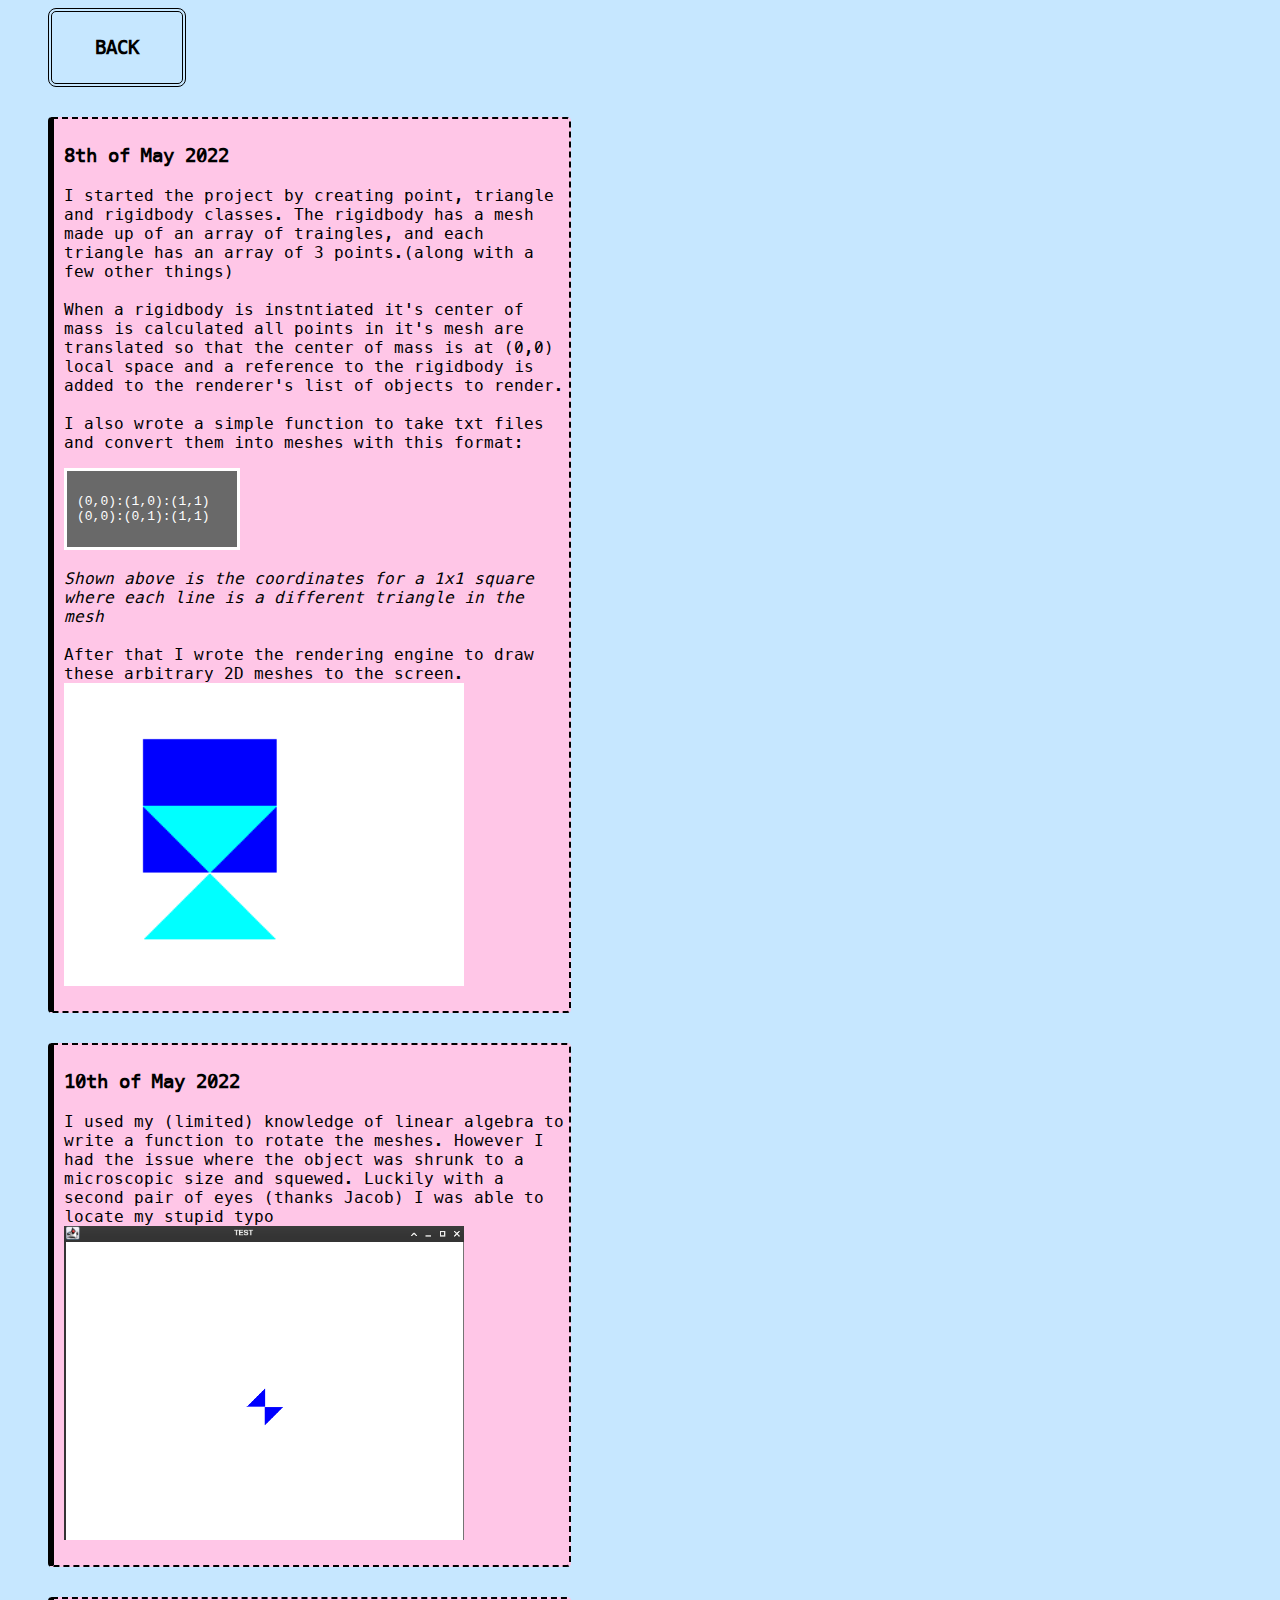
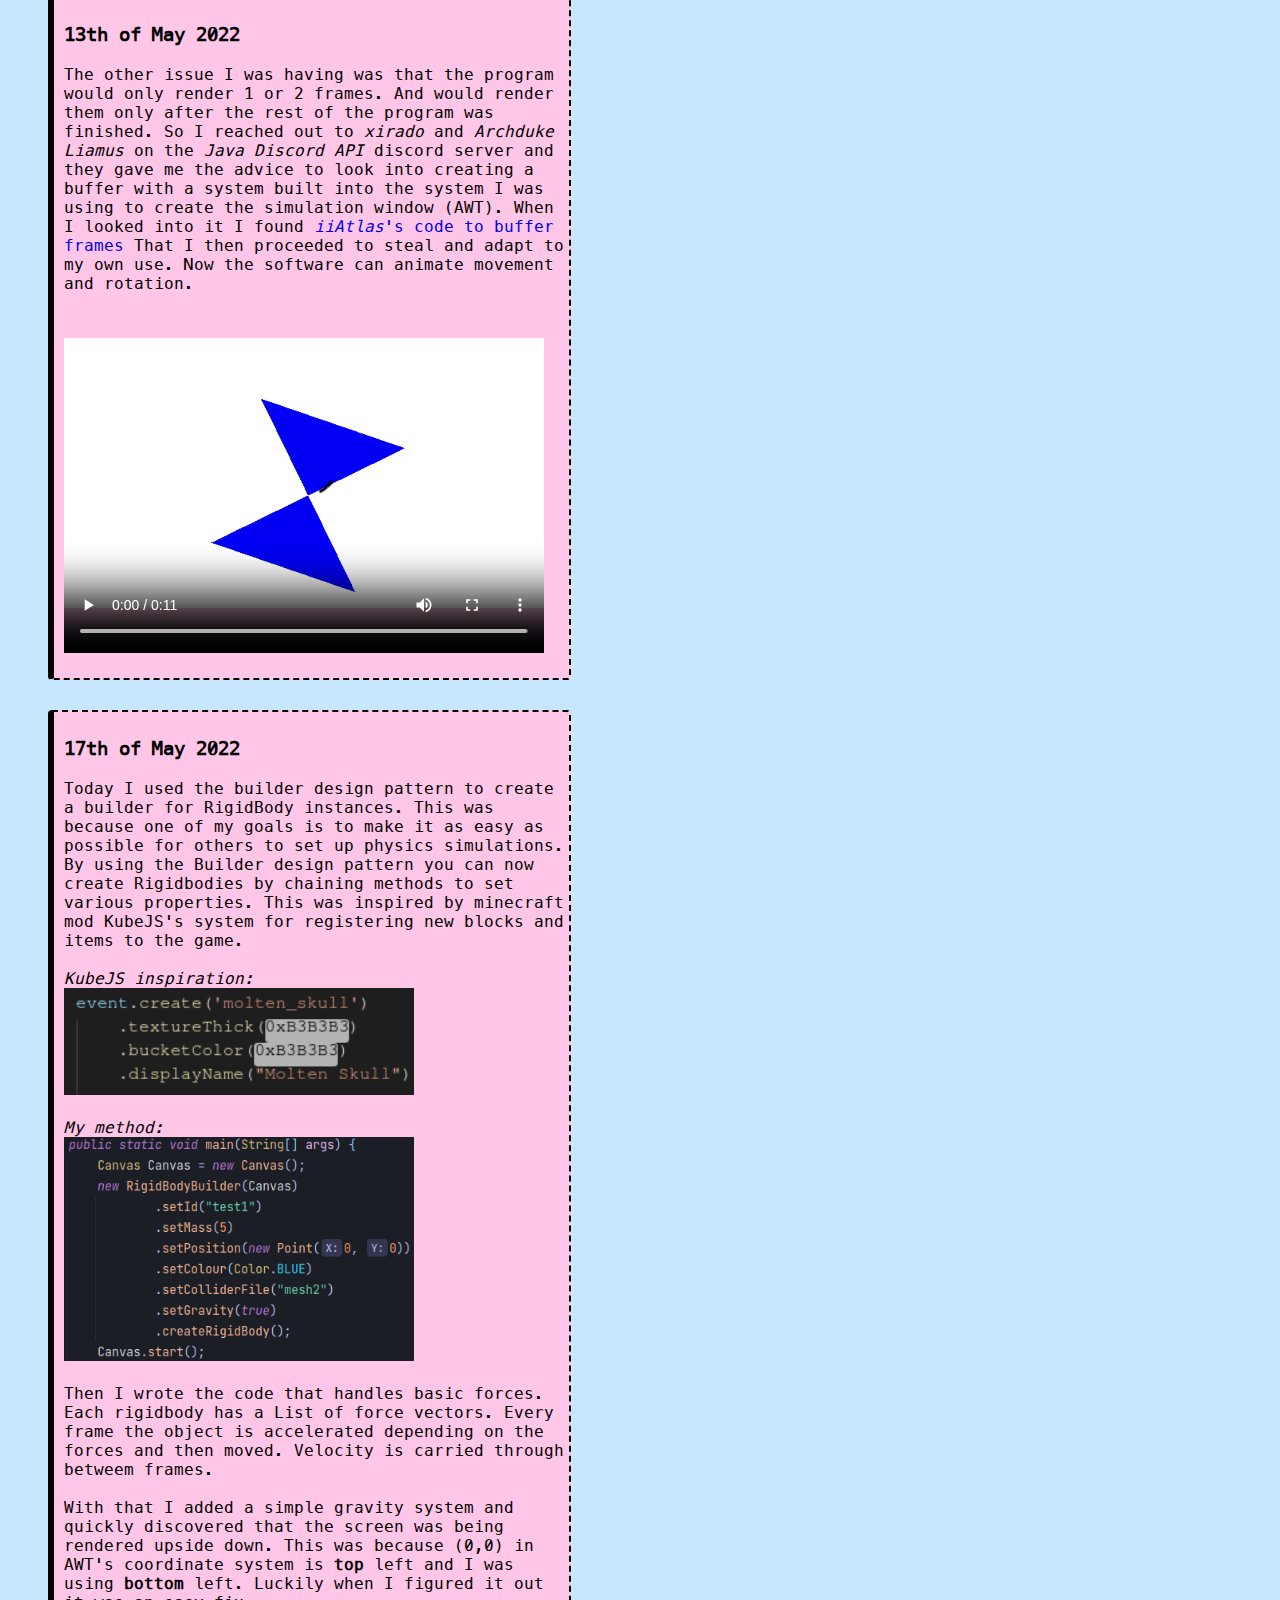
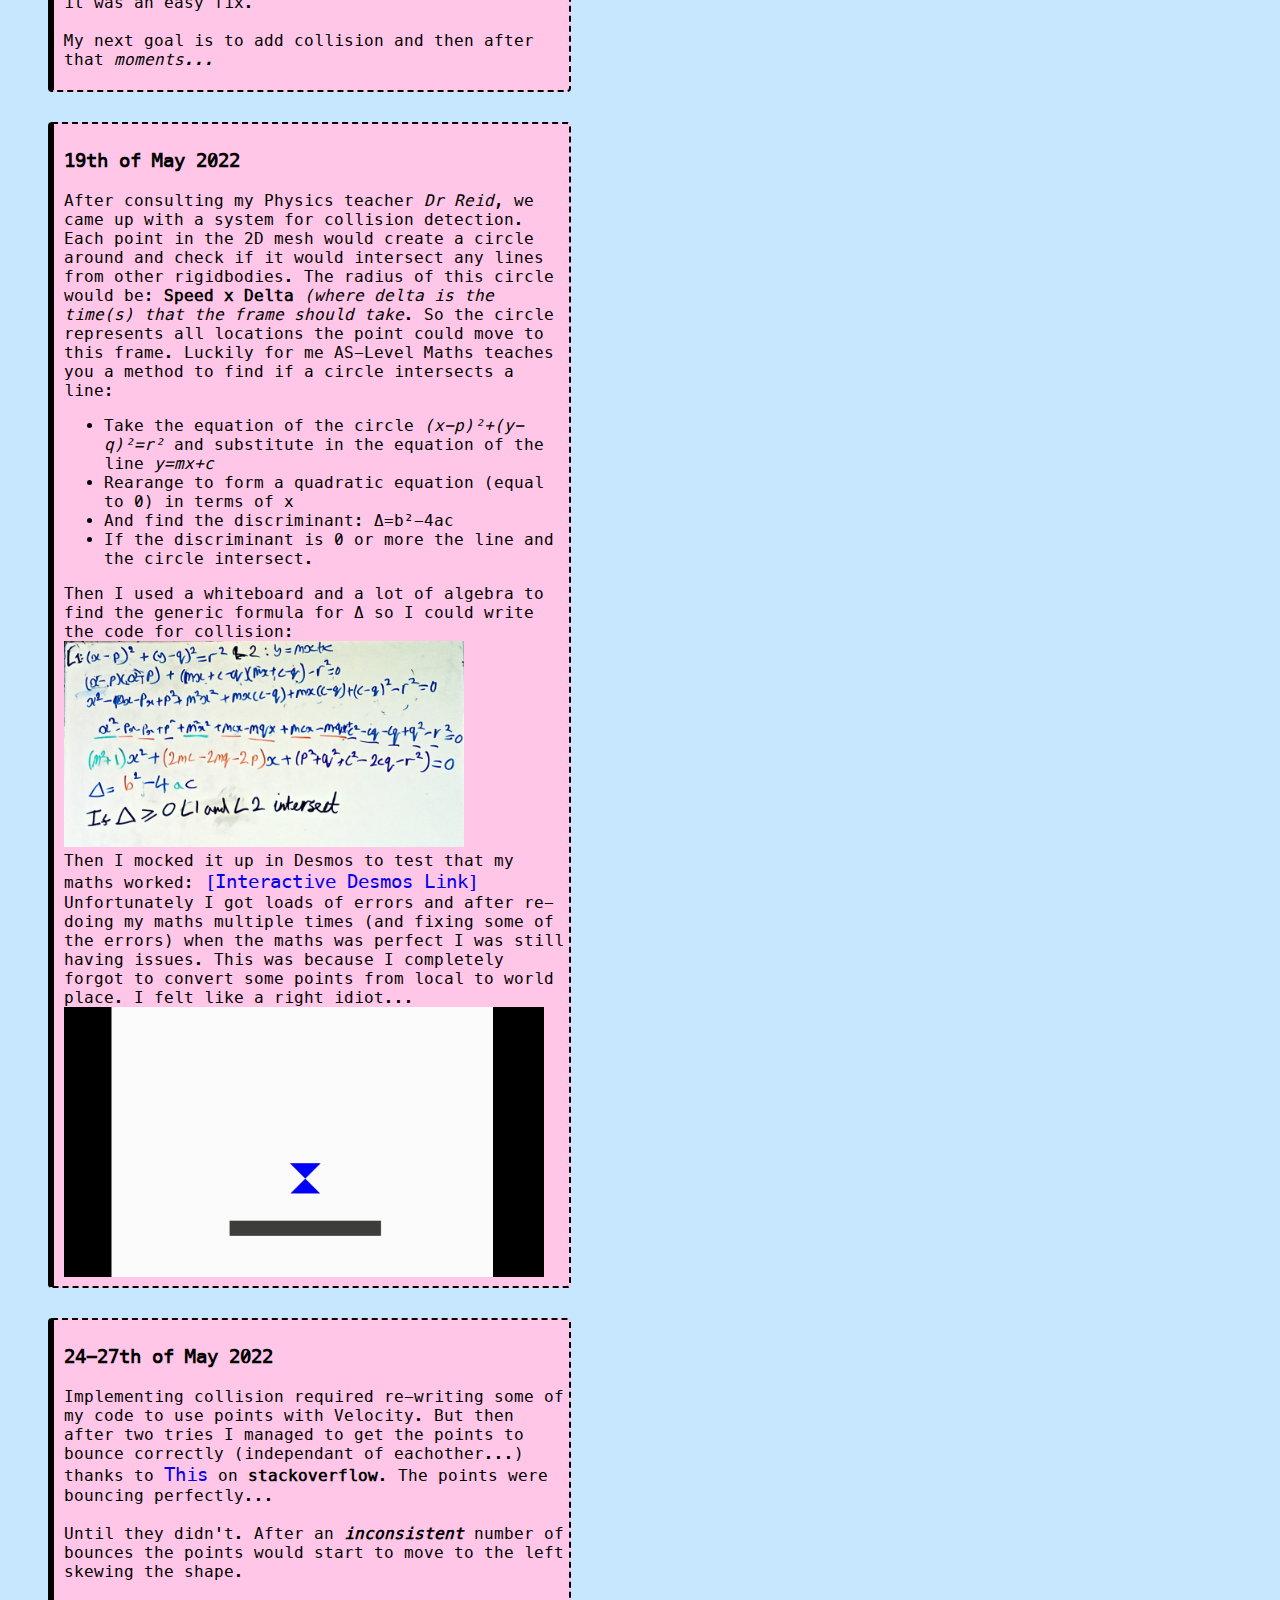
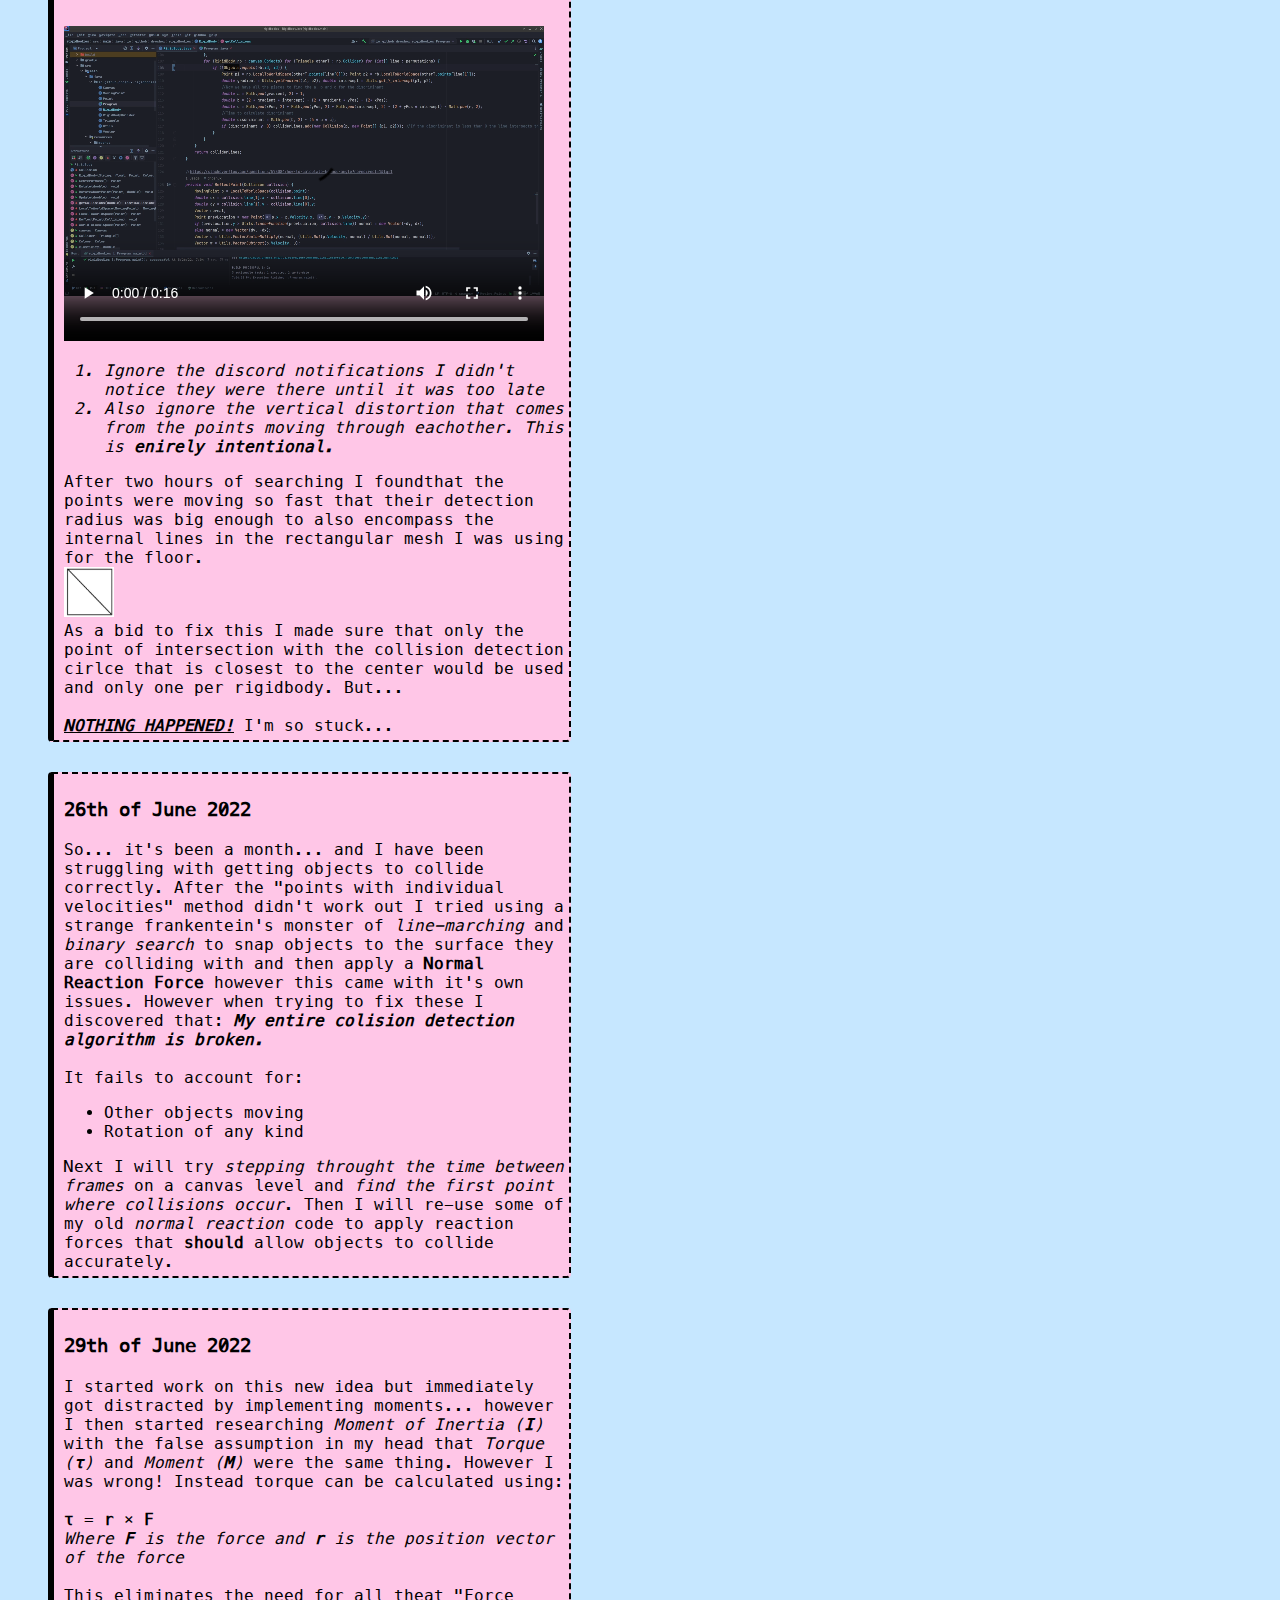
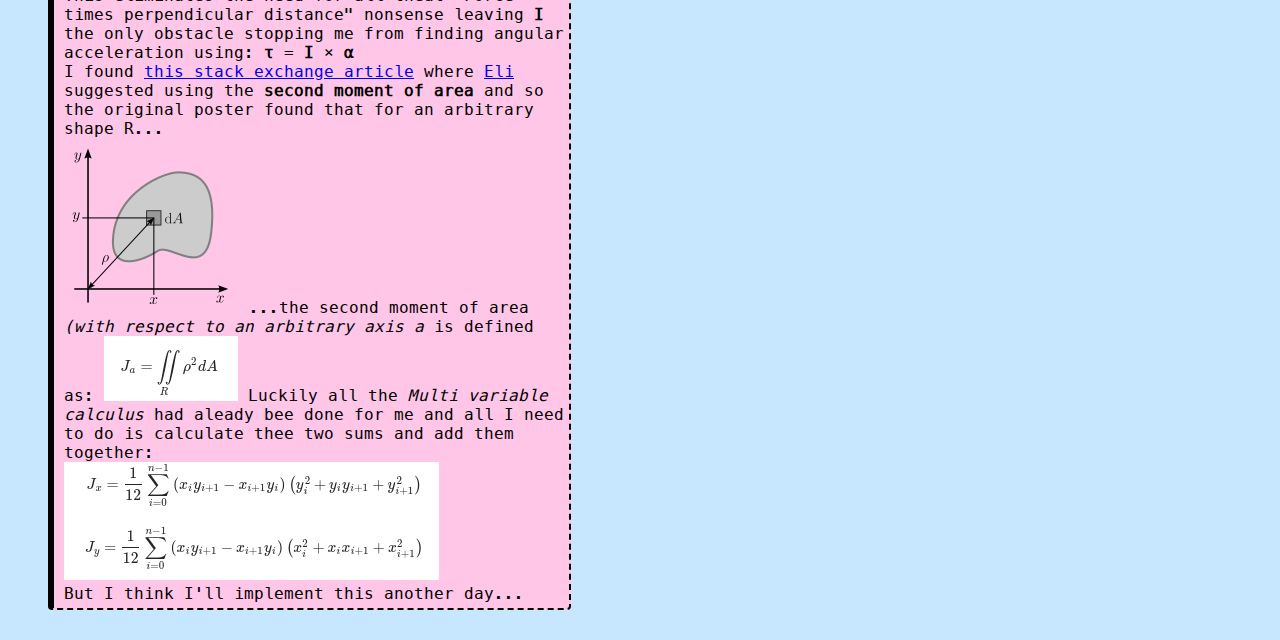
==== devlogRigidbodies.html @ a31a9d57 "Added another day to the devlog..." ====
﻿<!DOCTYPE html>

<html lang="en" xmlns="http://www.w3.org/1999/xhtml">
<head>
    <meta charset="utf-8" />
    <title>droshux's website</title>
    <link rel="stylesheet" href="style.css">
    <link rel="icon" type="image/x-icon" href="images/favico.ico">
</head>
<body>
    <a href="index.html" style="text-decoration: none;">
        <div class="devlogButton">
            <p class="devlogButtonTXT"><b>BACK</b></p>
        </div>
    </a>
    <div class="devlogDay">
        <p style="font-size:larger"><b>8th of May 2022</b></p>
        <p>
            I started the project by creating point, triangle and rigidbody classes.
            The rigidbody has a mesh made up of an array of traingles, and each triangle has an array of 3 points.(along with a few other things)
            <br /><br />
            When a rigidbody is instntiated it's center of mass is calculated all points in it's mesh are translated so that the center of mass is at (0,0)
            local space and a reference to the rigidbody is added to the renderer's list of objects to render.
            <br /><br />
            I also wrote a simple function to take txt files and convert them into meshes with this format:
            <div style="
    background-color: dimgrey;
    color: #FFFFFF;
    padding: 10px;
    width:150px;
    border-style:solid;
    "><pre>(0,0):(1,0):(1,1)
(0,0):(0,1):(1,1)</pre></div>

            <br /><i>Shown above is the coordinates for a 1x1 square where each line is a different triangle in the mesh</i>
            <br /><br />After that I wrote the rendering engine to draw these arbitrary 2D meshes to the screen.
            <img src="images/rb/day1-shapes.png" class="projectPicture" />
        </p>
    </div>

    <div class="devlogDay">
        <p style="font-size:larger"><b>10th of May 2022</b></p>
        <p>
            I used my (limited) knowledge of linear algebra to write a function to rotate the meshes.
            However I had the issue where the object was shrunk to a microscopic size and squewed.
            Luckily with a second pair of eyes (thanks Jacob) I was able to locate my stupid typo
            <img src="images/rb/day2-small.png" class="projectPicture" />
        </p>
    </div>

    <div class="devlogDay">
        <p style="font-size:larger"><b>13th of May 2022</b></p>
        <p>
            The other issue I was having was that the program would only render 1 or 2 frames.
            And would render them only after the rest of the program was finished. So I reached out
            to <i>xirado</i> and <i>Archduke Liamus</i> on the <i>Java Discord API</i> discord server
            and they gave me the advice to look into creating a buffer with a system built into the 
            system I was using to create the simulation window (AWT). When I looked into it I found
            <a href="https://gist.github.com/iiAtlas/4122531" class="githubLink" style="font-size: medium;"><i>iiAtlas</i>'s code to buffer frames</a>
            That I then proceeded to steal and adapt to my own use. Now the software can animate movement<br />
            and rotation.
            <video width="480" height="360" controls>
                <source src="otherMedia/rb/day3-spin.mp4" type="video/mp4">
                Your browser does not support the video tag.
            </video>
        </p>
    </div>

    <div class="devlogDay">
        <p style="font-size: larger;"><b>17th of May 2022</b></p>
        <p>
            Today I used the builder design pattern to create a builder for RigidBody instances.
            This was because one of my goals is to make it as easy as possible for others to set up physics simulations.
            By using the Builder design pattern you can now create Rigidbodies by chaining methods to set various properties.
            This was inspired by minecraft mod KubeJS's system for registering new blocks and items to the game. <br /><br />
            <i>KubeJS inspiration:</i><br />
            <img src="images/rb/day4/kubejsExample.png" width="350"/>
            <br /><br />
            <i>My method:</i><br />
            <img src="images/rb/day4/myExample.png" width="350"/>
            <br /><br />
            Then I wrote the code that handles basic forces. Each rigidbody has a List of force vectors. Every frame the object
            is accelerated depending on the forces and then moved. Velocity is carried through betweem frames. 
            <br /><br />
            With that I added a simple gravity system and quickly discovered that the screen was being rendered upside down.
            This was because (0,0) in AWT's coordinate system is <b>top</b> left and I was using <b>bottom</b> left.
            Luckily when I figured it out it was an easy fix. 
            <br /><br />
            My next goal is to add collision and then after that <i>moments...</i>
        </p>
    </div>

    <div class="devlogDay">
        <p style="font-size: larger;"><b>19th of May 2022</b></p>
        After consulting my Physics teacher <i>Dr Reid</i>, we came up with a system for collision detection. Each point in
        the 2D mesh would create a circle around and check if it would intersect any lines from other rigidbodies. The radius
        of this circle would be: <b>Speed x Delta</b> <i>(where delta is the time(s) that the frame should take</i>. So the 
        circle represents all locations the point could move to this frame. Luckily for me AS-Level Maths teaches you a 
        method to find if a circle intersects a line:
        <ul>
            <li>Take the equation of the circle <i>(x-p)&sup2;+(y-q)&sup2;=r&sup2;</i> and substitute in the equation of
            the line <i>y=mx+c</i></li>
            <li>Rearange to form a quadratic equation (equal to 0) in terms of x</li>
            <li>And find the discriminant: &Delta;=b&sup2;-4ac</li>
            <li>If the discriminant is 0 or more the line and the circle intersect.</li>
        </ul>
        Then I used a whiteboard and a lot of algebra to find the generic formula for &Delta; so I could write the code for
        collision:
        <img src="images/rb/day5-maths.jpg" width="400px" /><br />
        Then I mocked it up in Desmos to test that my maths worked:
        <a href="https://www.desmos.com/calculator/pf5h76tv1o" class="githubLink">[Interactive Desmos Link]</a><br />
        Unfortunately I got loads of errors and after re-doing my maths multiple times (and fixing some of the errors) when
        the maths was perfect I was still having issues. This was because I completely forgot to convert some points from local
        to world place. I felt like a right idiot...
        <img src="otherMedia/rb/day5-collision.gif" width="480" />

    </div>
        
    <div class="devlogDay">
        <p style="font-size: larger;"><b>24-27th of May 2022</b></p>
        Implementing collision required re-writing some of my code to use points with Velocity. But then after two tries I managed 
        to get the points to bounce correctly (independant of eachother...) thanks to <a class="githubLink" href="https://stackoverflow.com/questions/573084/how-to-calculate-bounce-angle?noredirect=1&lq=1">This</a>
        on <b>stackoverflow</b>. The points were bouncing perfectly...<br><br>
        Until they didn't. After an <i><b>inconsistent</b></i> number of bounces the points would start to move to the left skewing the shape.
        <video width="480" height="360" controls>
            <source src="otherMedia/rb/day6-skew.mp4" type="video/mp4">
            Your browser does not support the video tag.
        </video>
        <i><ol>
            <li>Ignore the discord notifications I didn't notice they were there until it was too late</li>
            <li>Also ignore the vertical distortion that comes from the points moving through eachother. This is <b>enirely intentional.</b></li>
        </ol></i>
        After two hours of searching I foundthat the points were moving so fast that their detection radius was big enough to also encompass
        the internal lines in the rectangular mesh I was using for the floor.<br><img src="images/rb/day6-tsquare.png" width="50px" height="50px"/>
        <br>
        As a bid to fix this I made sure that only the point of intersection with the collision detection cirlce that is closest to the center would be used
        and only one per rigidbody. But...
        <br><br>
        <b><i><u>NOTHING HAPPENED!</u></i></b>
        I'm so stuck...
    </div>

    <div class="devlogDay">
        <p style="font-size: larger;"><b>26th of June 2022</b></p>
        So... it's been a month... and I have been struggling with getting objects to collide correctly. After the "points with individual velocities" 
        method didn't work out I tried using a strange frankentein's monster of <i>line-marching</i> and <i>binary search</i> to snap objects to the surface
        they are colliding with and then apply a <b>Normal Reaction Force</b> however this came with it's own issues. However when trying to fix these
        I discovered that: <b><i>My entire colision detection algorithm is broken.</i></b>
        <br />
        <br />
        It fails to account for:
        <ul>
            <li>Other objects moving</li>
            <li>Rotation of any kind</li>
        </ul>
        Next I will try <i>stepping throught the time between frames</i> on a canvas level and <i>find the first point where collisions occur</i>. Then I will re-use 
        some of my old <i>normal reaction</i> code to apply reaction forces that <b>should</b> allow objects to collide accurately.
    </div>

    <div class="devlogDay">
        <p style="font-size: larger;"><b>29th of June 2022</b></p>
        I started work on this new idea but immediately got distracted by implementing moments... however I then started researching <i>Moment of Inertia (<b>I</b>)</i> with the 
        false assumption in my head that <i>Torque (<b>τ</b>)</i> and <i>Moment (<b>M</b>)</i> were the same thing. However I was wrong! Instead torque can be calculated using:
        <br><br>
        <b>τ</b> = <b>r</b> × <b>F</b><br>
        <i>Where <b>F</b> is the force and <b>r</b> is the position vector of the force</i>
        <br><br>
        This eliminates the need for all theat "Force times perpendicular distance" nonsense leaving <b>I</b> the only obstacle stopping me from finding angular acceleration using:
        <b>τ</b> = <b>I</b> × <b>α</b><br>
        I found <a href="https://physics.stackexchange.com/questions/493736/moment-of-inertia-for-a-random-polygon">this stack exchange article</a> where <a href="https://physics.stackexchange.com/users/196140/eli">Eli</a>
        suggested using the <b>second moment of area</b> and so the original poster found that for an arbitrary shape R... <br>
        <img src="images/rb/day8/shape_diagram.png" />
        ...the second moment of area <i>(with respect to an arbitrary axis a</i> is defined as:
        <img src="images/rb/day8/multivariablecalculus.png" />
        Luckily all the <i>Multi variable calculus</i> had aleady bee done for me and all I need to do is calculate thee two sums and add them together:<br>
        <img src="images/rb/day8/jxjy.png" /><br>
        But I think I'll implement this another day...
    </div>
</body>
</html>
---- style.css ----
@font-face {
    font-family: 'Menlo Regular';
    font-style: normal;
    font-weight: normal;
    src: local('Menlo Regular'), url('Menlo-Regular.woff') format('woff');
    }

body {
    background-color: #C6E7FF;
    font-family: 'Menlo Regular';
}

div.headerSpace {
    margin-left: 30px;
    margin-top: 30px;
    border-style:solid;
    border-width: 0px;
    border-left-width: 7px;
    padding-left: 10px;
    background-color: #C6CAFF;
    width: 500px;
}
.headerText {
    margin: 3px;
}

div.introSpace {
    width: 500px;
    border-width: 4px;
    border-radius: 4px;
    border-style: solid;
    margin: 60px;
    margin-left: 30px;
    padding: 10px;
    background-color: #C6FFFB;
}

div.projectList{
    width: 600px;
    border-width: 4px;
    border-radius: 4px;
    border-style: solid;
    margin: 60px;
    margin-left: 30px;
    padding: 10px;
    background-color: #FFC6E7;
}
div.projectListItem {
    border-width: 2px;
    border-radius: 2px;
    border-style: dashed;
    padding: 8px;
    margin-bottom: 20px;
}
h4.projectListItemHeader {
    margin: 3px;
}
a.githubLink {
    text-decoration: none;
    font-size: larger;
}

img.projectPicture {
    width: 400px;
}

div.currentProject {
    background-color: #E7ffC6;
    width: 500px;
    border-width: 4px;
    border-radius: 4px;
    border-style: solid;
    margin: 60px;
    margin-left: 30px;
    padding: 10px;
}

div.devlogButton {
    background-color: #C6E7FF;
    width: 120px;
    height: 60px;
    border-width: 4px;
    border-style: double;
    border-radius: 8px;
    border-color: #000000;
    padding: 5px;
    text-align: center;
    display: table;
    margin-left: 40px;
}

p.devlogButtonTXT {
    color: #000000;
    font-size: larger;
}

div.devlogButton:hover {
    background-color: #B2CFE5;
}

div.devlogDay {
    background-color: #FFC6E7;
    border-width: 2px;
    border-style: dashed;
    border-left-width: 6px;
    border-left-style: solid;
    border-top-left-radius: 0px;
    border-bottom-left-radius: 0px;
    border-radius: 4px;
    width: 500px;
    padding: 5px;
    margin: 30px;
    padding-left: 10px;
    margin-left: 40px;
    overflow-wrap: break-word;
}

@keyframes spinUP {
    100% {transform: rotate(180deg)}
}
@keyframes spinDOWN {
    100% {transform: rotate(0deg)}
}
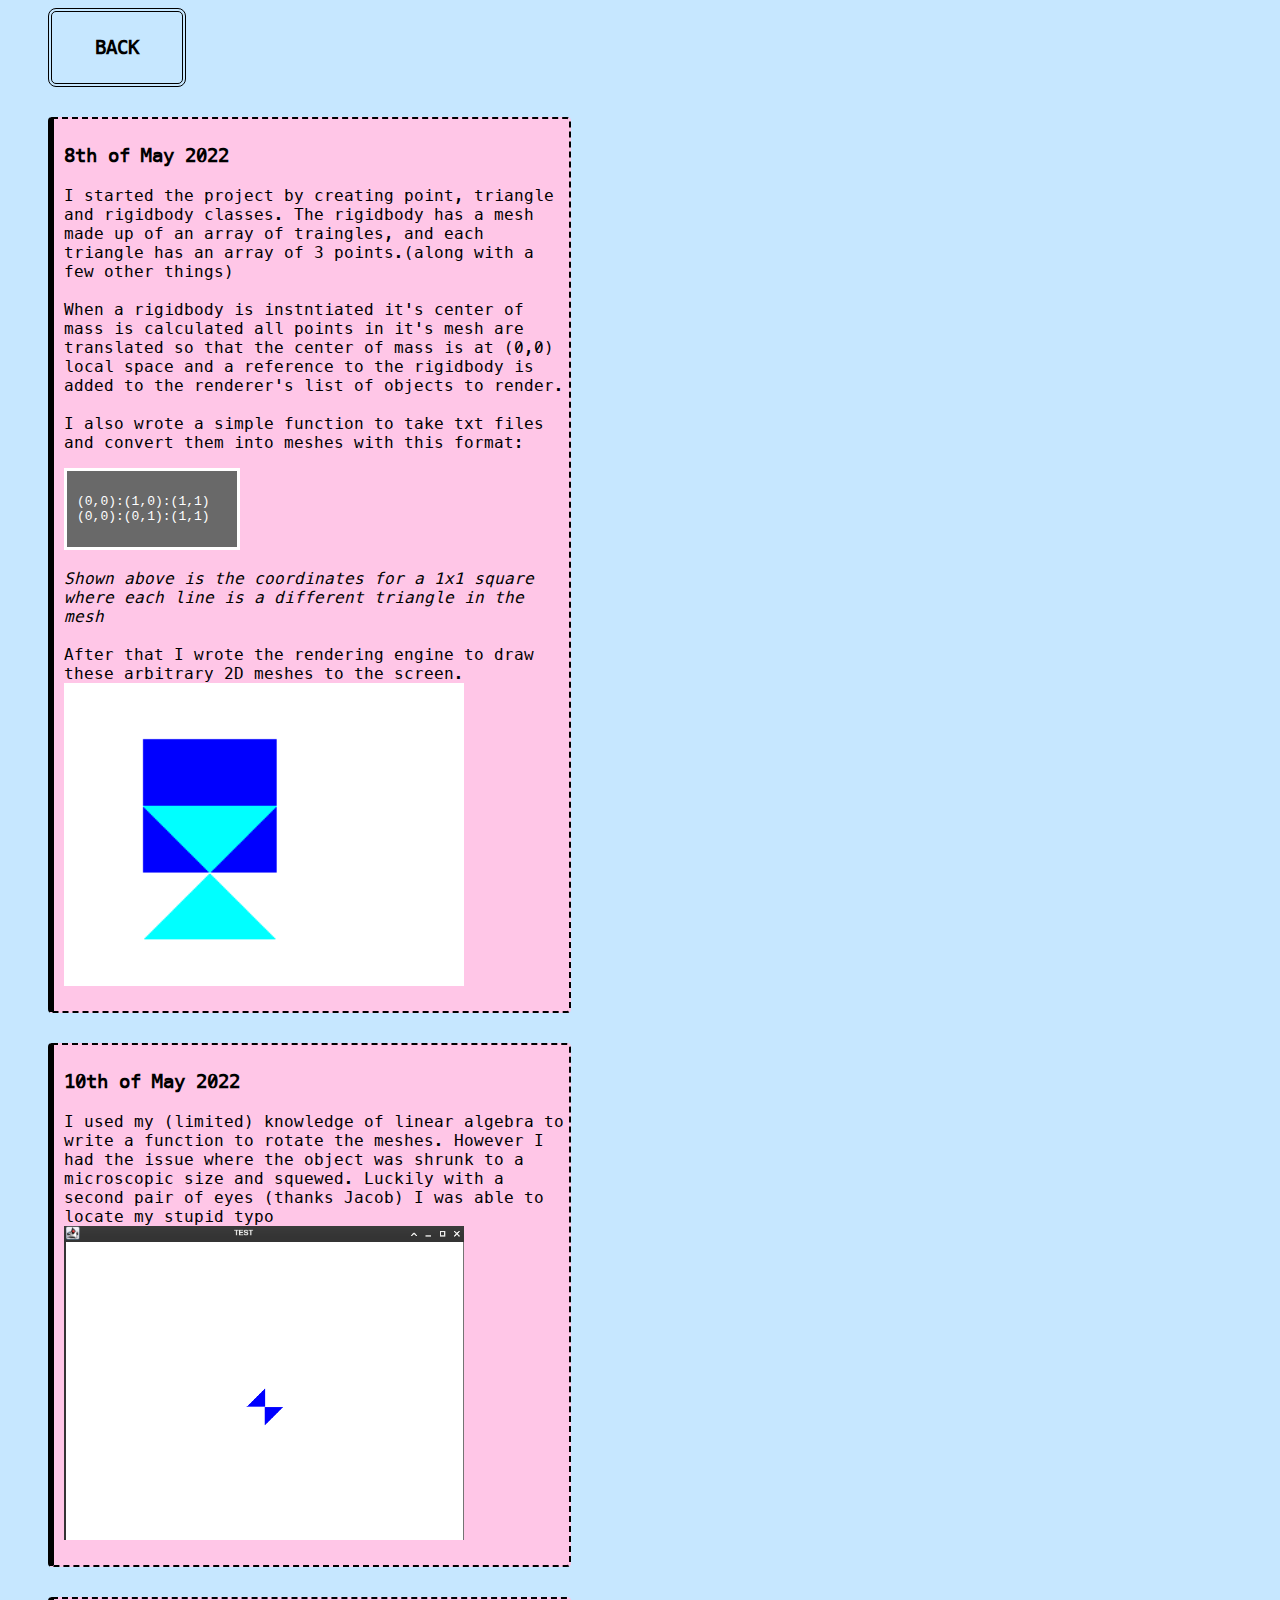
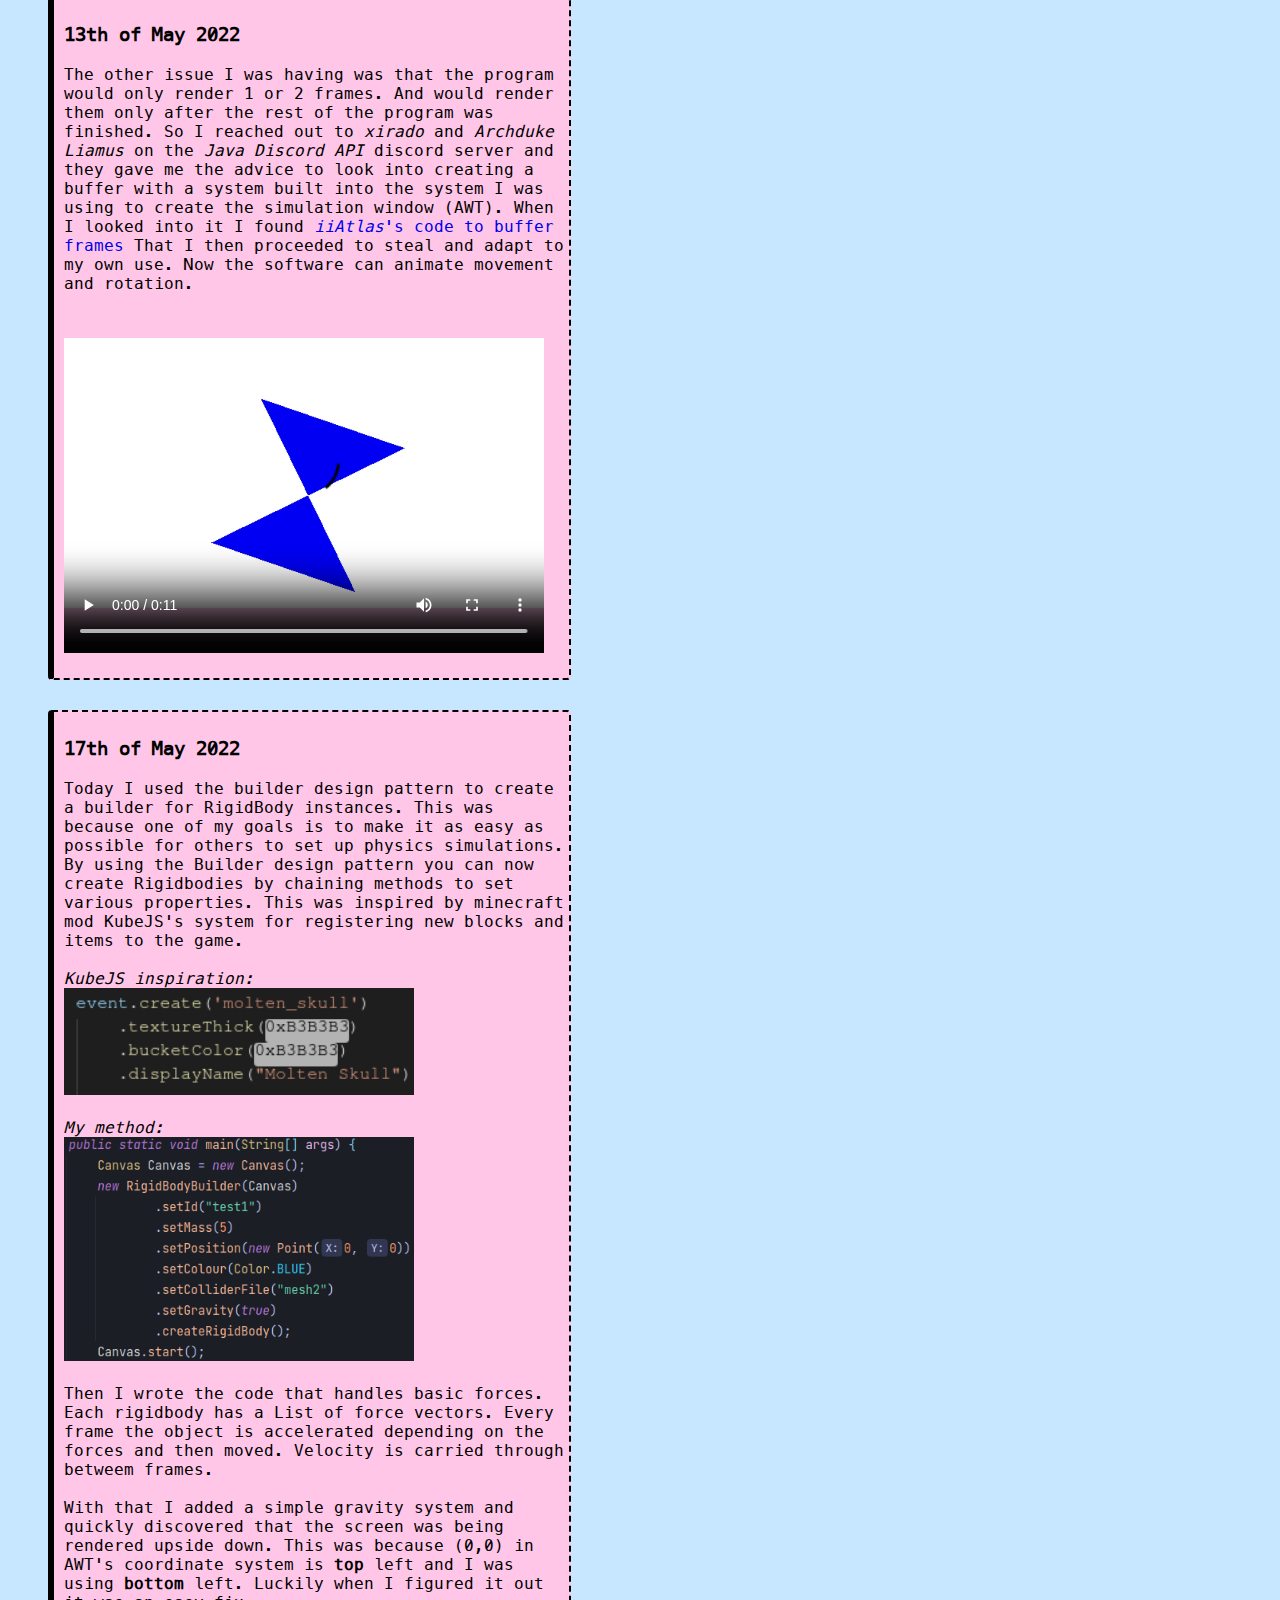
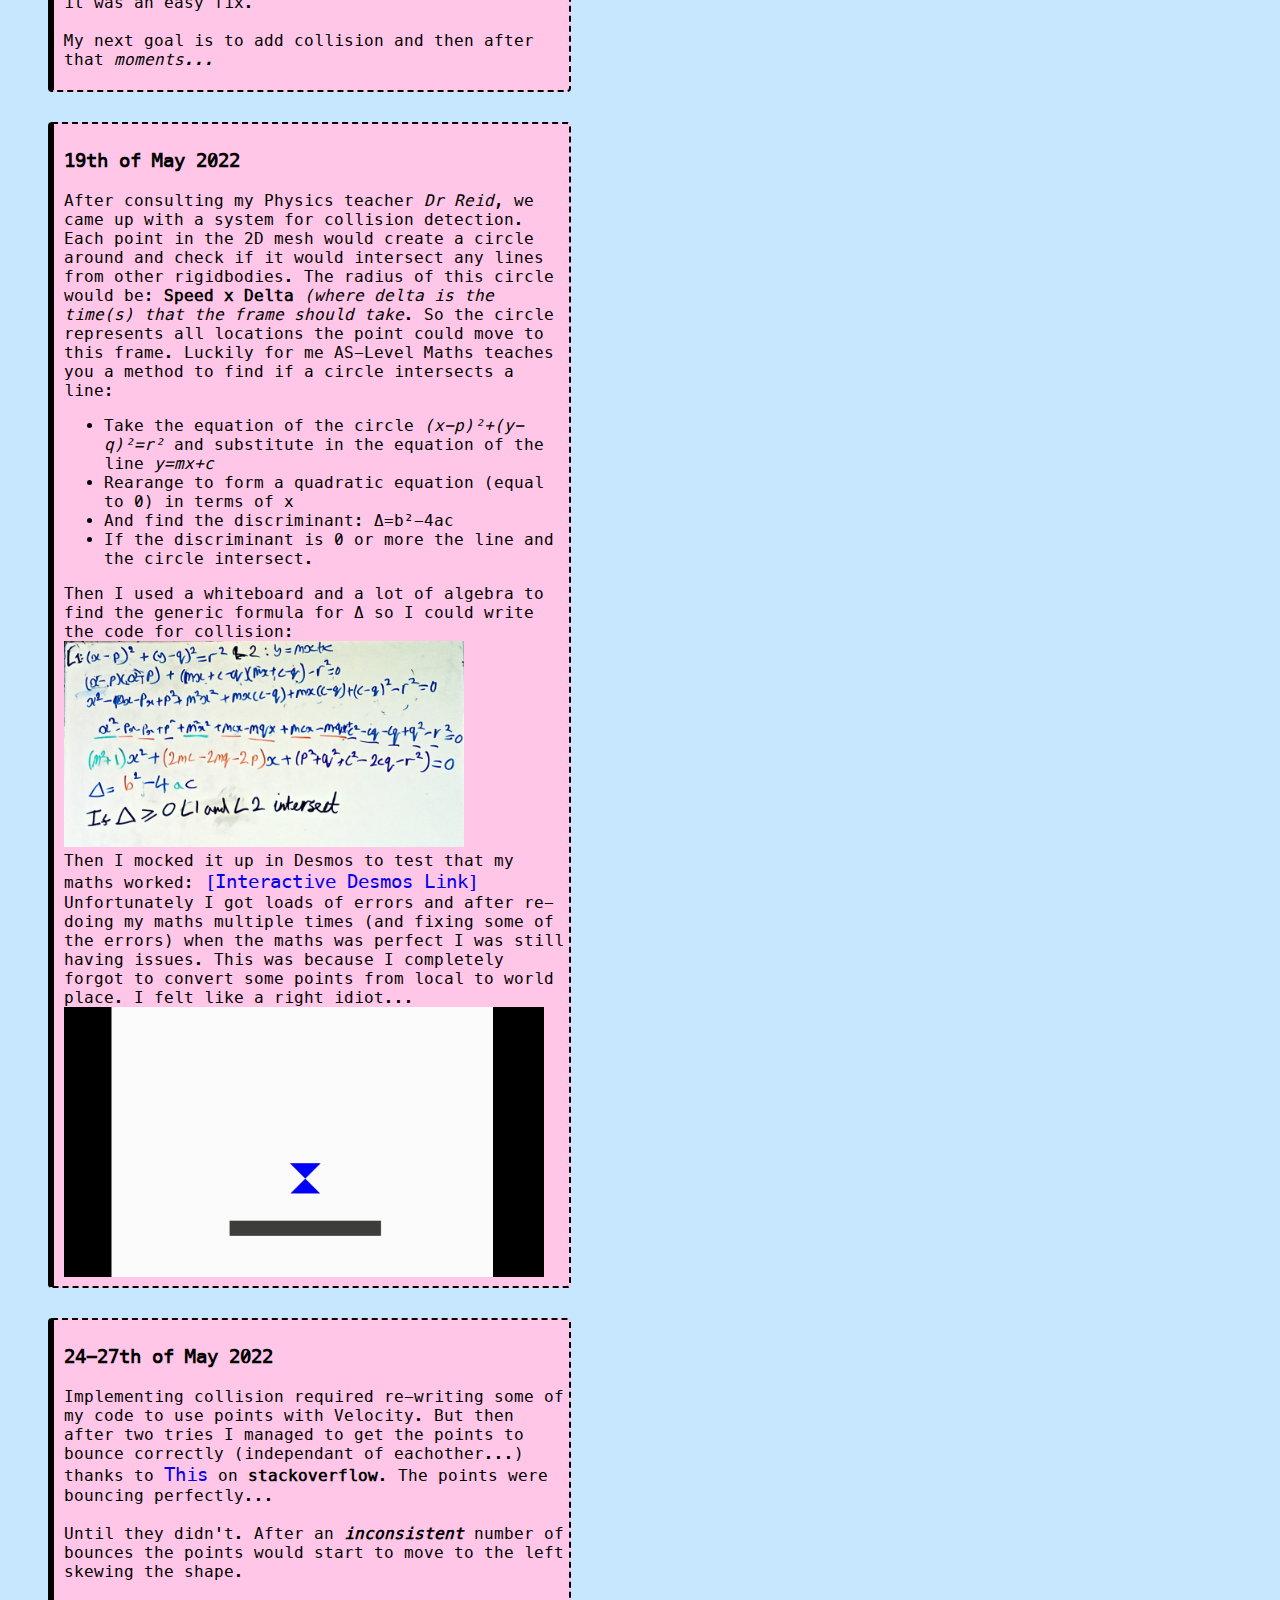
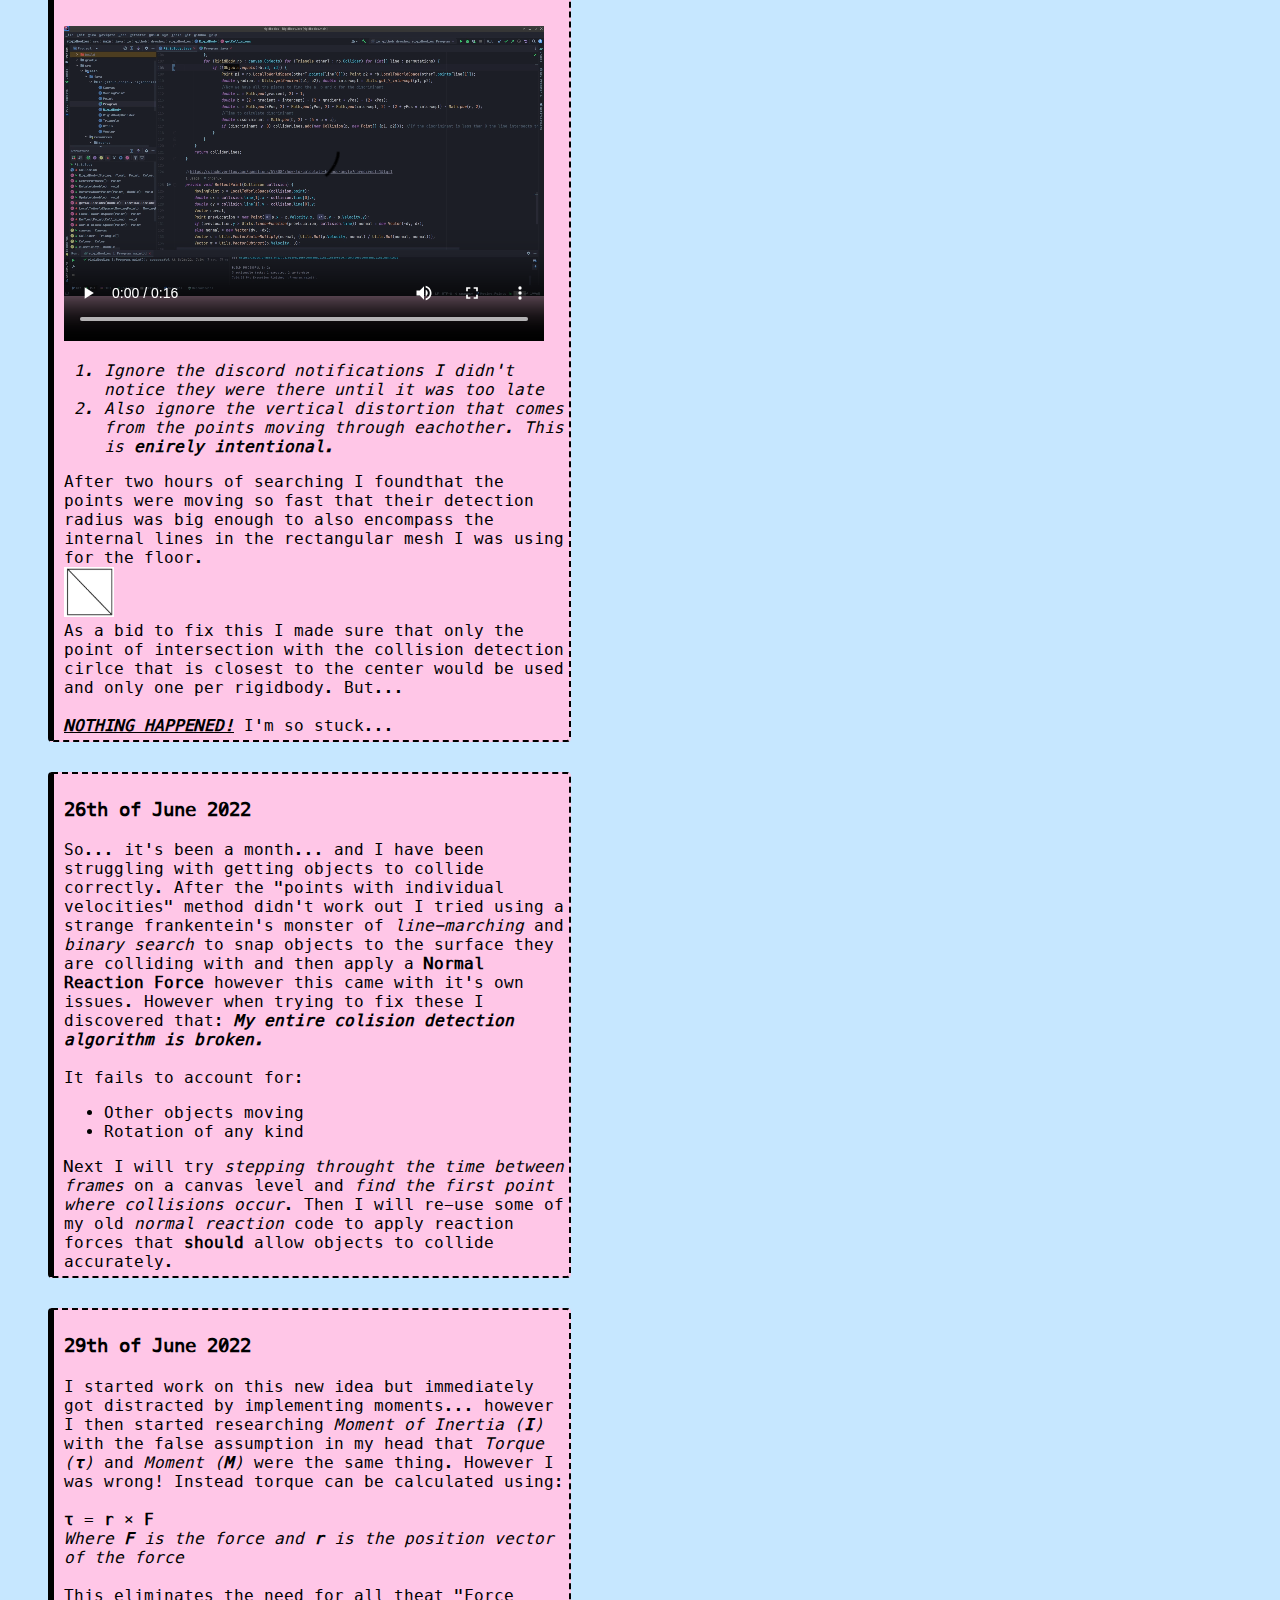
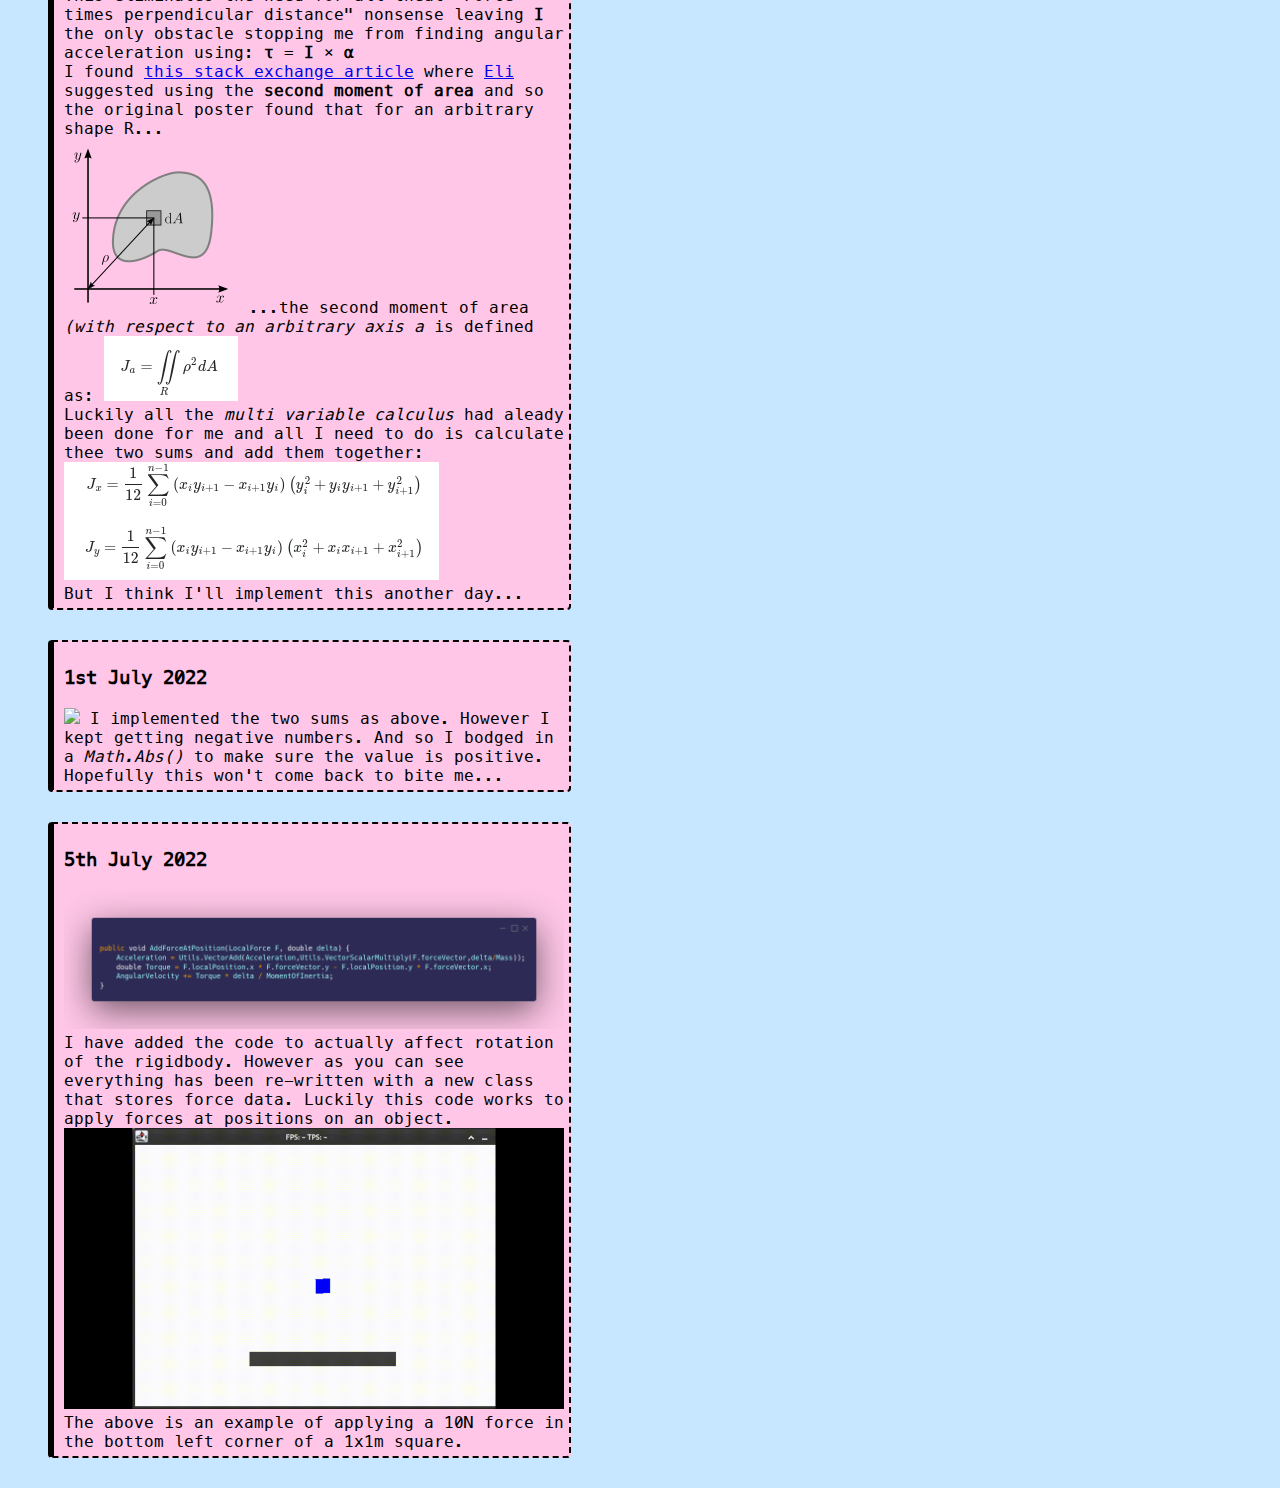
==== commit bda80b74: "Added another day to the devlog!" ====
--- a/devlogRigidbodies.html
+++ b/devlogRigidbodies.html
@@ -171,10 +171,25 @@
         suggested using the <b>second moment of area</b> and so the original poster found that for an arbitrary shape R... <br>
         <img src="images/rb/day8/shape_diagram.png" />
         ...the second moment of area <i>(with respect to an arbitrary axis a</i> is defined as:
-        <img src="images/rb/day8/multivariablecalculus.png" />
-        Luckily all the <i>Multi variable calculus</i> had aleady bee done for me and all I need to do is calculate thee two sums and add them together:<br>
+        <img src="images/rb/day8/multivariablecalculus.png" /><br />
+        Luckily all the <i>multi variable calculus</i> had aleady been done for me and all I need to do is calculate thee two sums and add them together:<br>
         <img src="images/rb/day8/jxjy.png" /><br>
         But I think I'll implement this another day...
     </div>
+
+    <div class="devlogDay">
+        <p style="font-size: larger;"><b>1st July 2022</b></p>
+        <img src="images/rb/day9-algorithm.png" width="500px"/>
+        I implemented the two sums as above. However I kept getting negative numbers. And so I bodged in a <i>Math.Abs()</i> to make sure the value is positive. Hopefully this won't come back to bite me...
+    </div>
+
+    <div class="devlogDay">
+        <p style="font-size: larger;"><b>5th July 2022</b></p>
+        <img src="images/rb/day10-code.png" width="500px" />
+        I have added the code to actually affect rotation of the rigidbody. However as you can see everything has been re-written with a new class that stores force data. 
+        Luckily this code works to apply forces at positions on an object.
+        <img src="otherMedia/rb/day10-spin-fall.gif" width="500xp" />
+        The above is an example of applying a 10N force in the bottom left corner of a 1x1m square.
+    </div>
 </body>
 </html>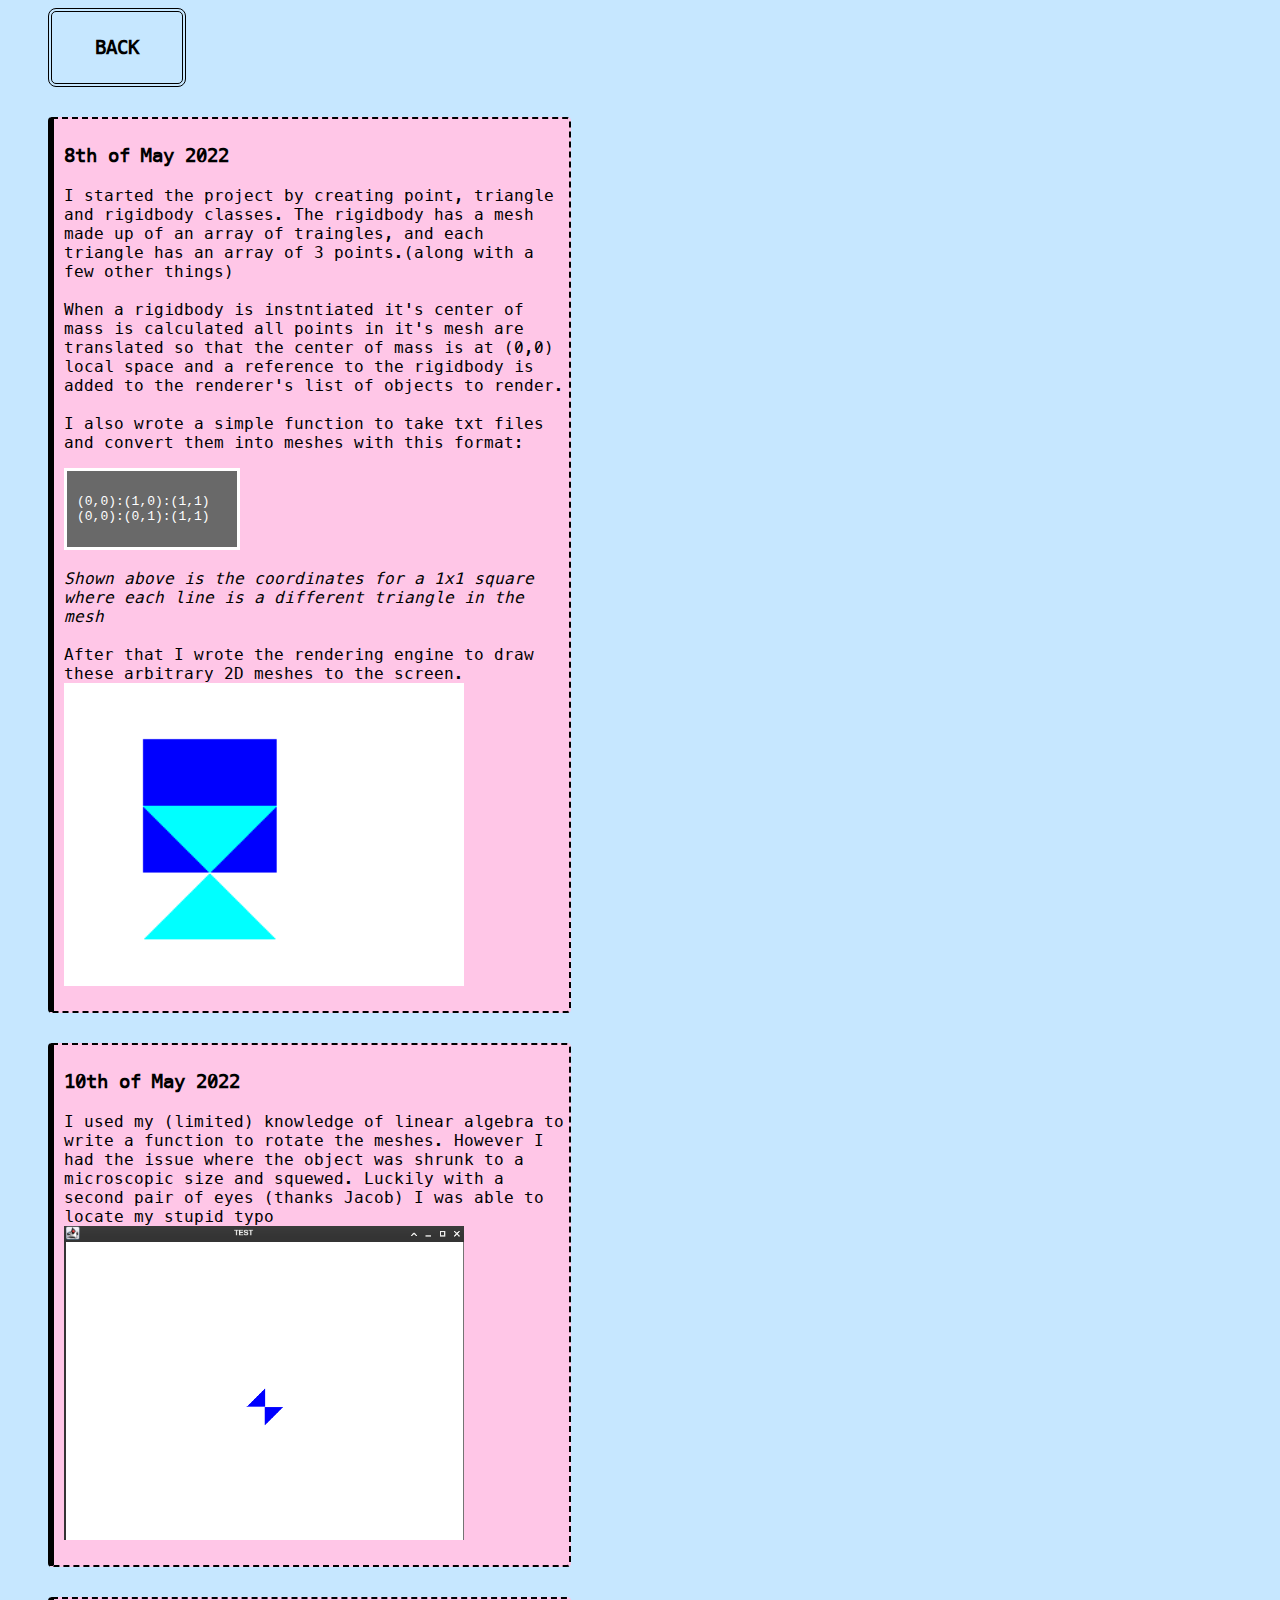
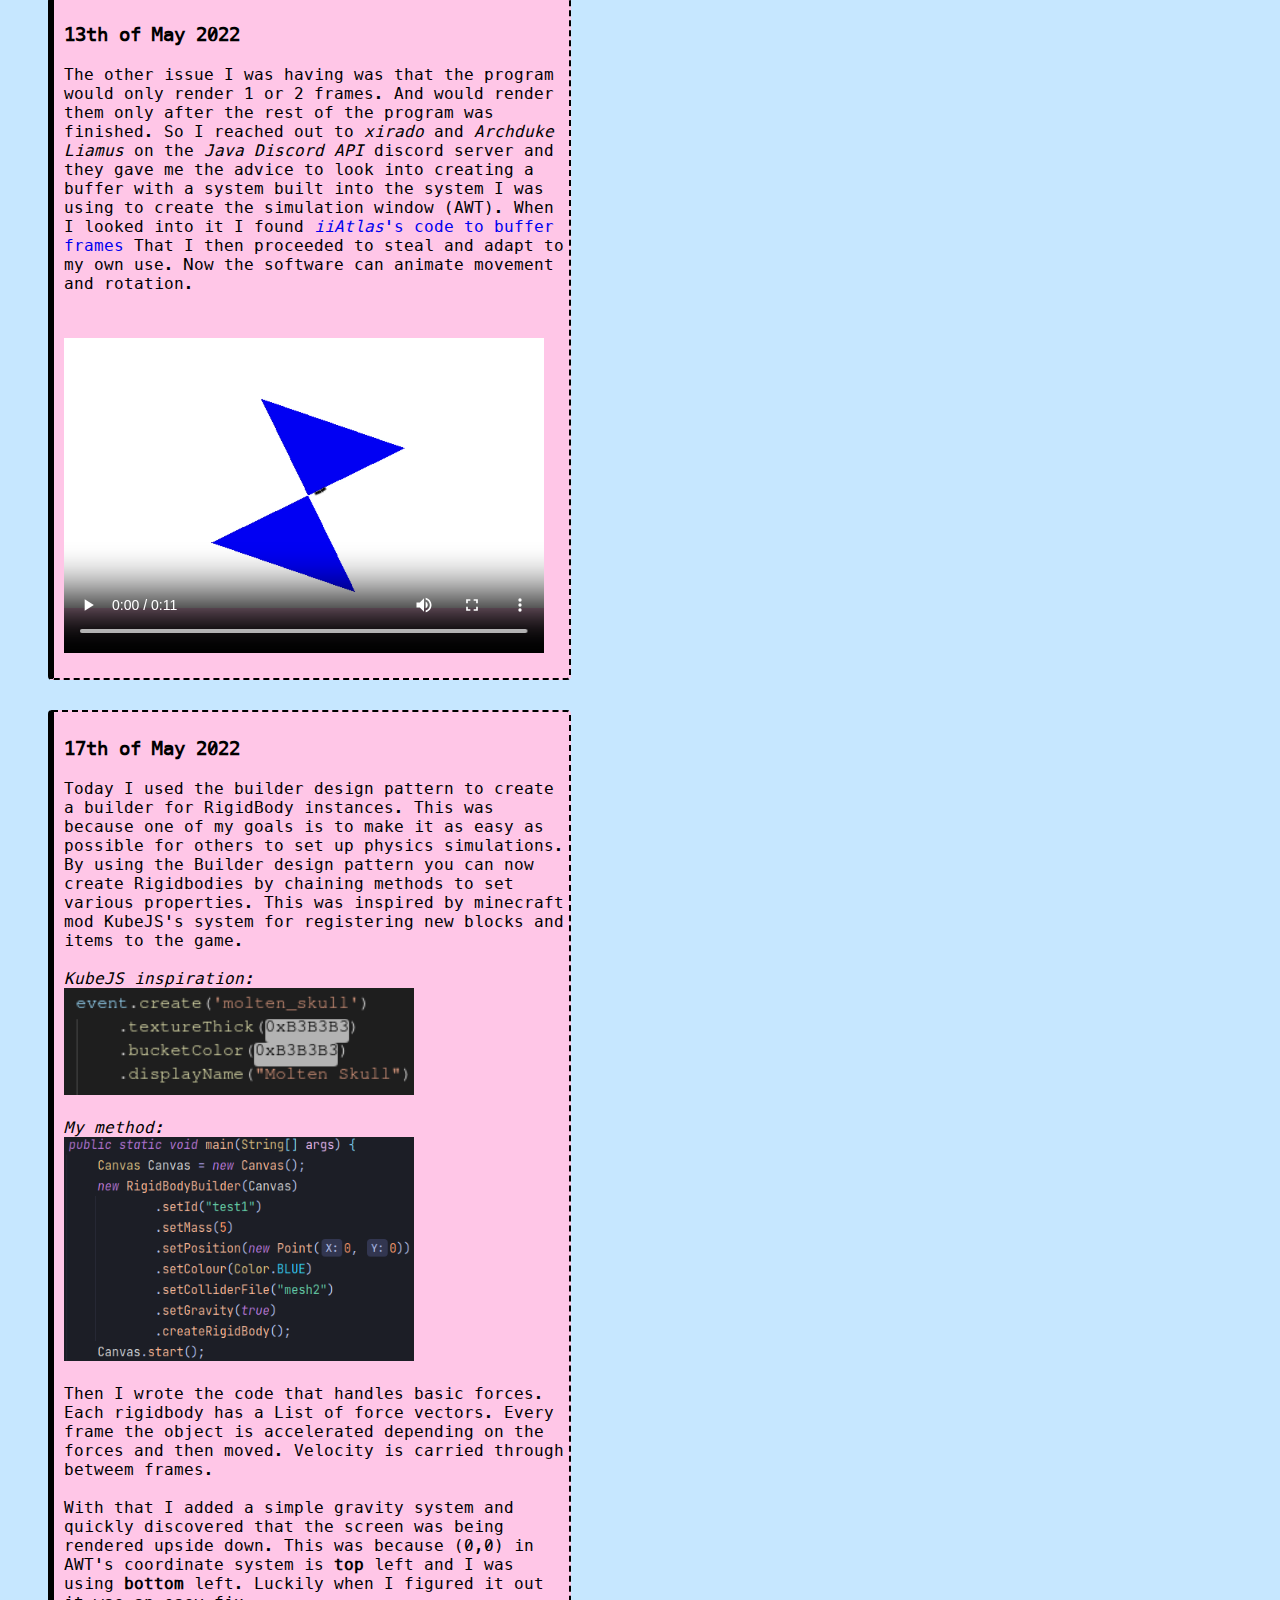
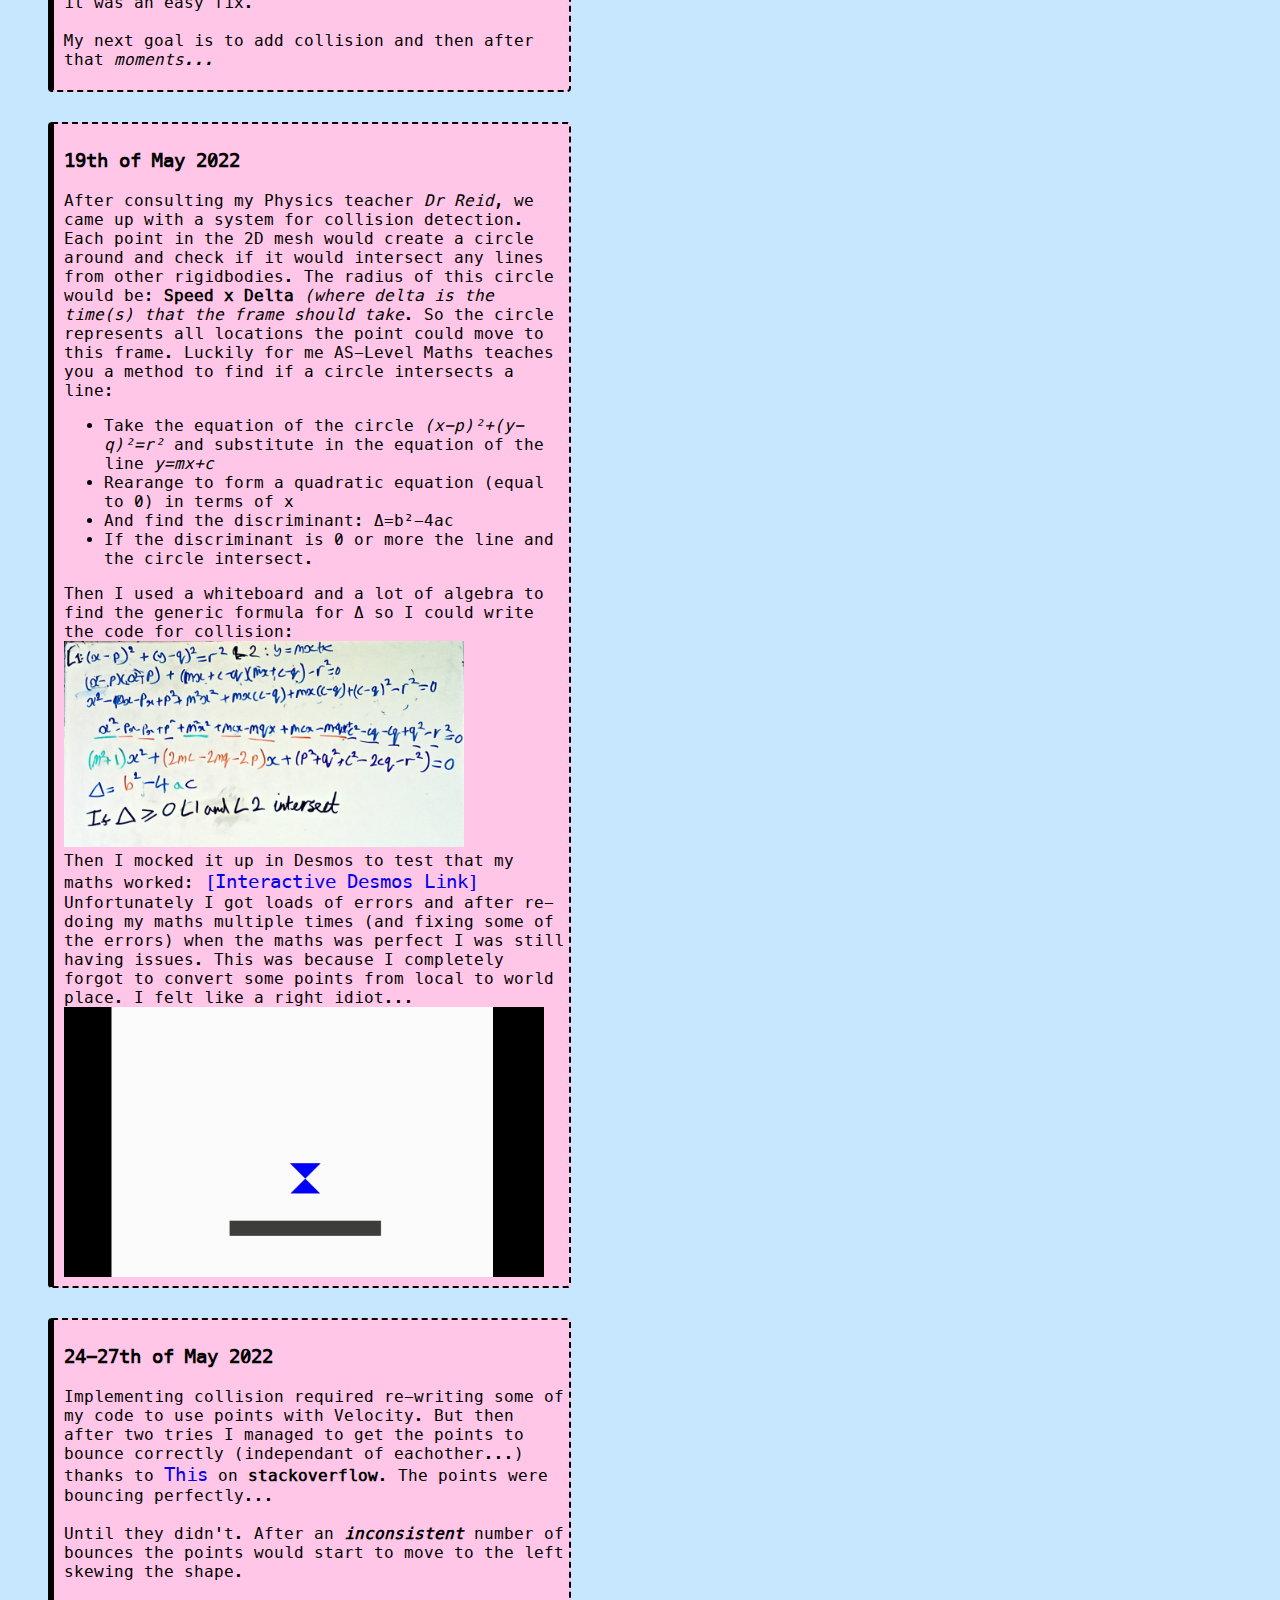
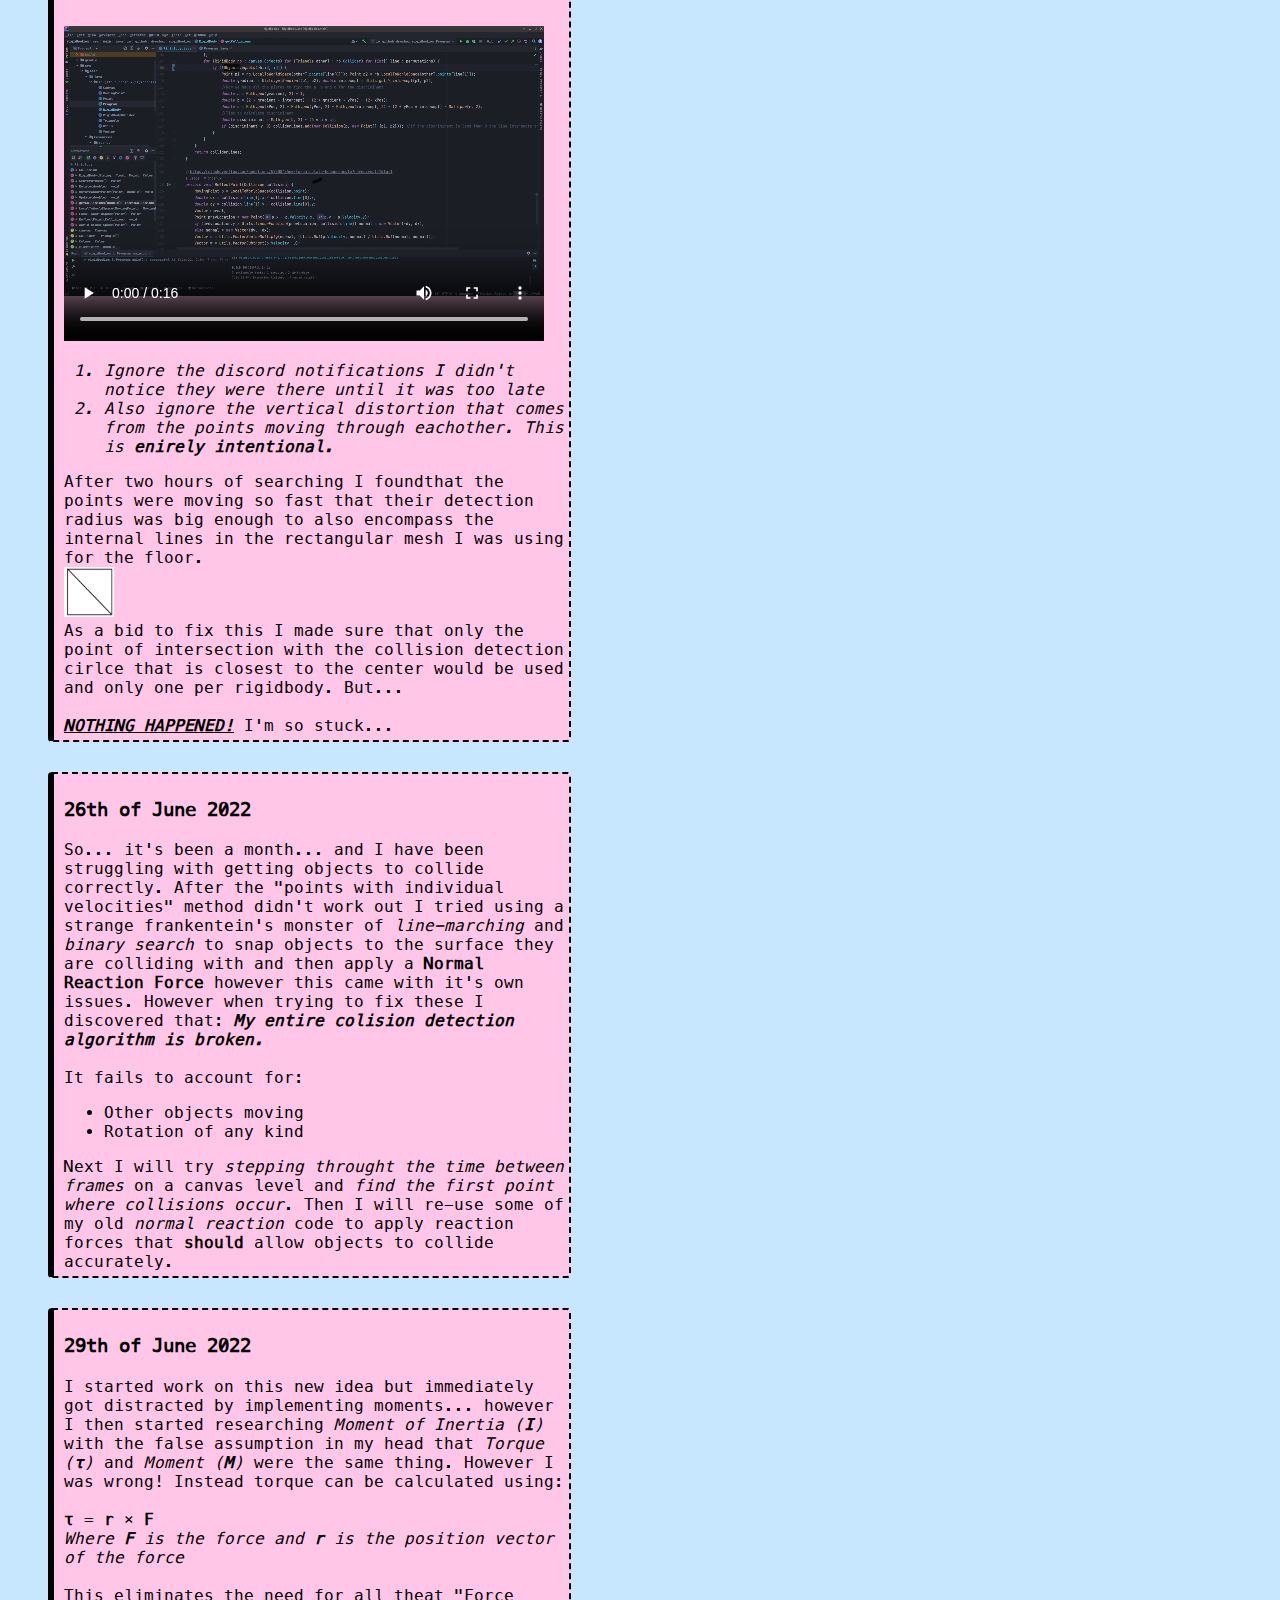
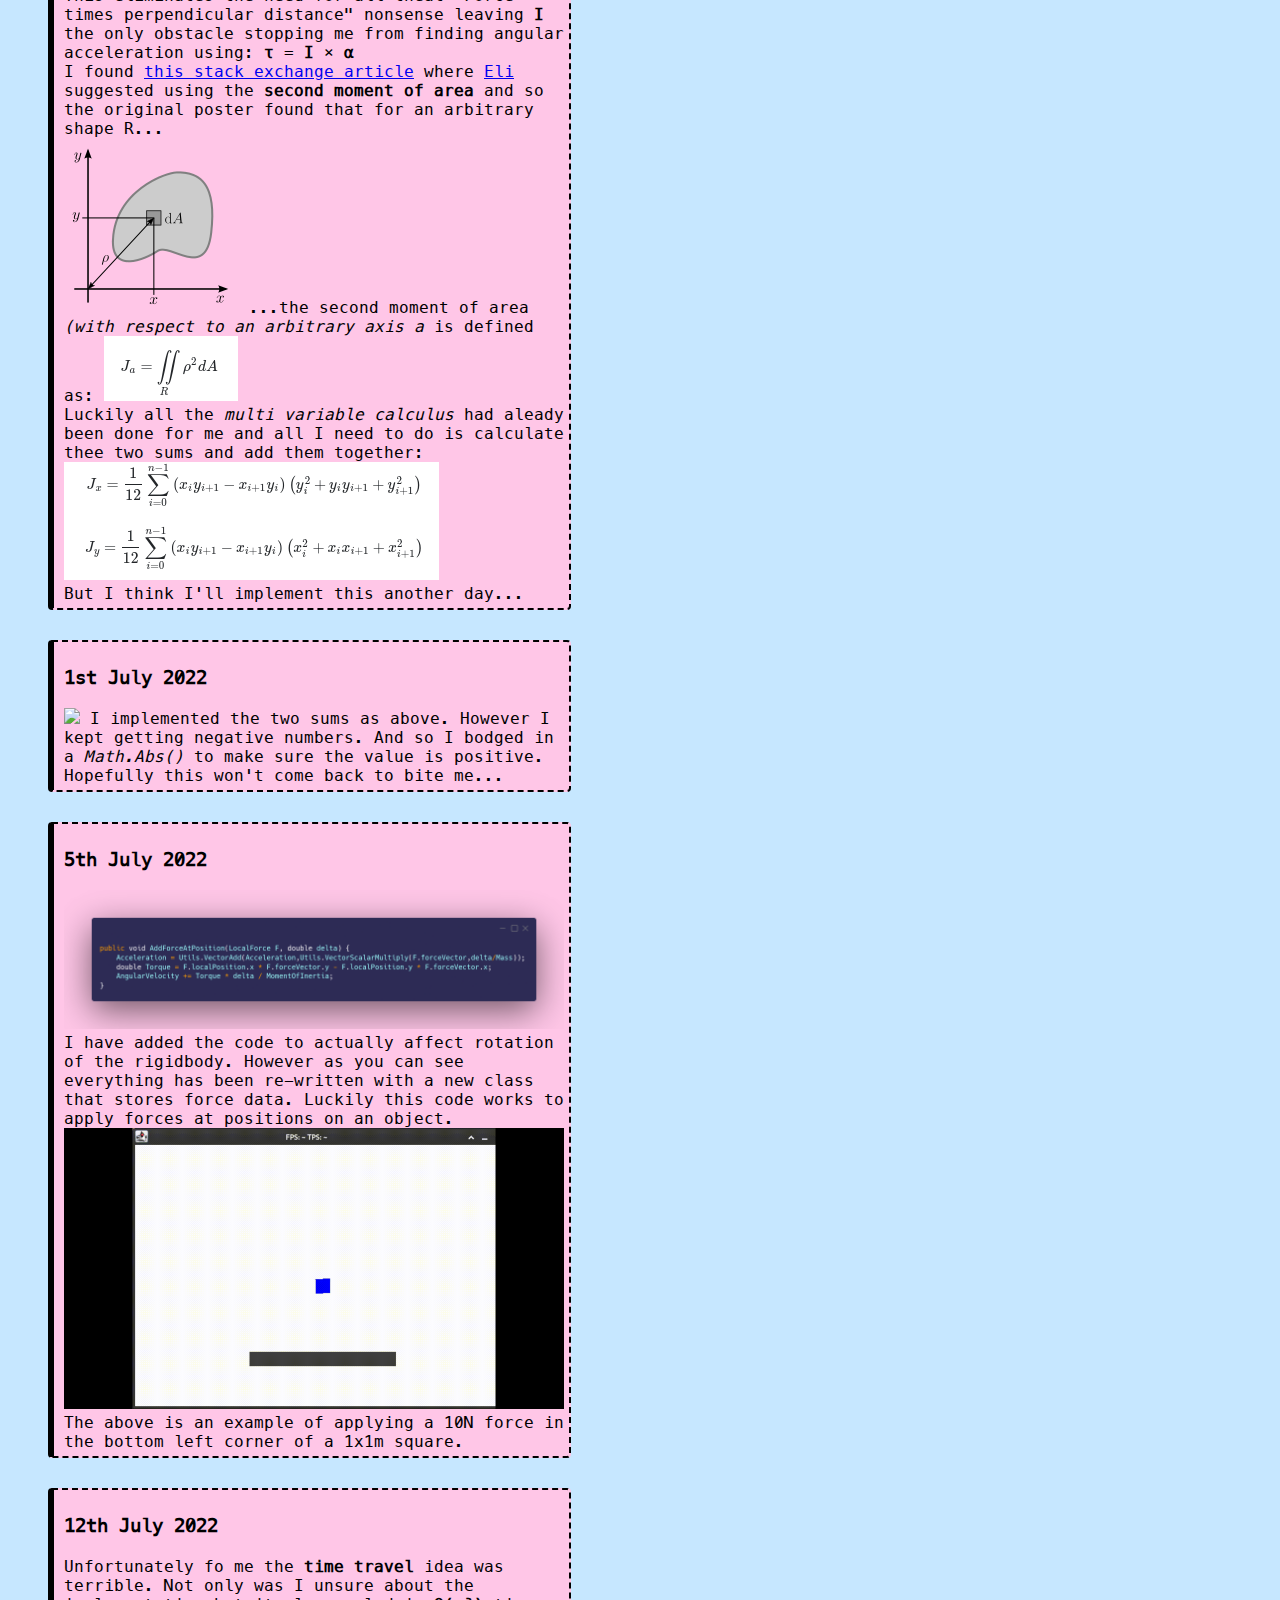
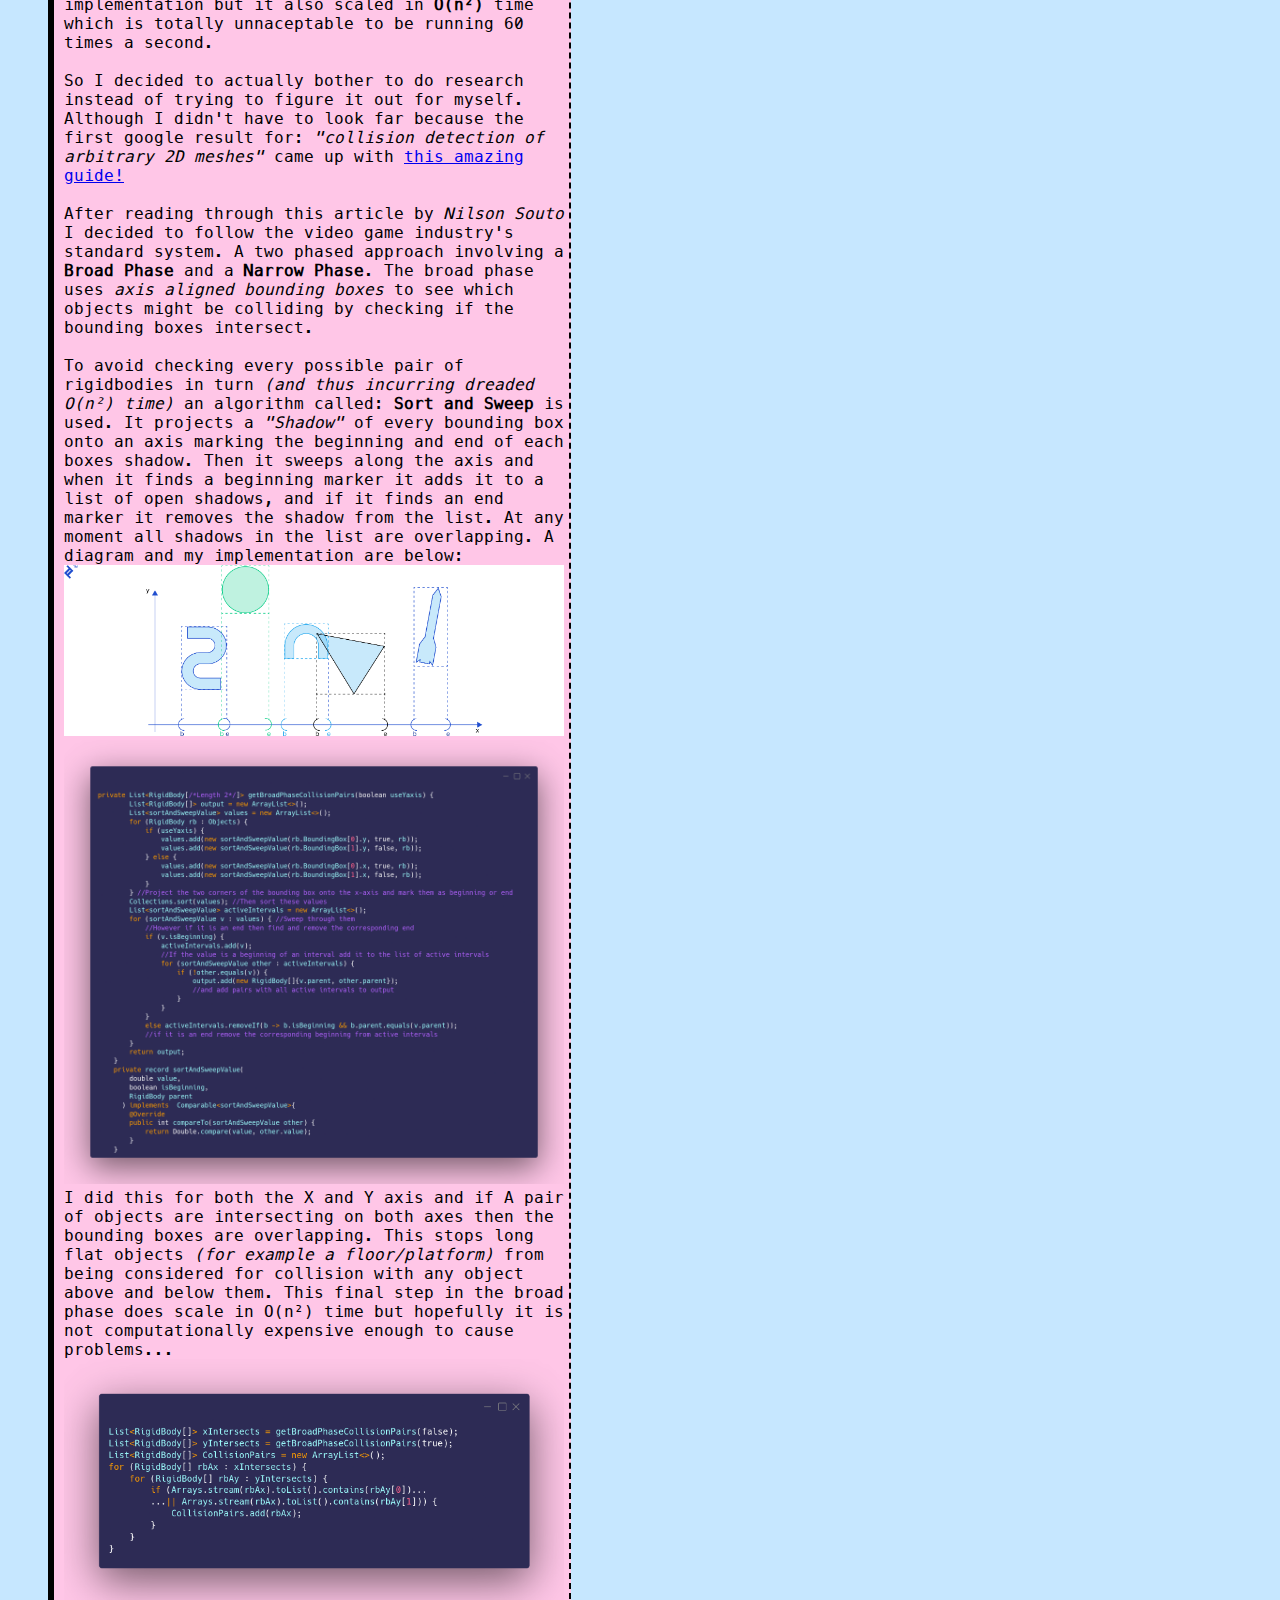
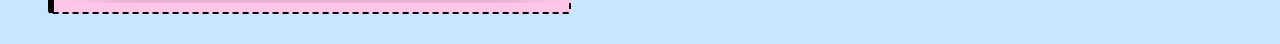
==== commit 09e0cf84: "Added yet anothe day! (day 11?)" ====
--- a/devlogRigidbodies.html
+++ b/devlogRigidbodies.html
@@ -191,5 +191,23 @@
         <img src="otherMedia/rb/day10-spin-fall.gif" width="500xp" />
         The above is an example of applying a 10N force in the bottom left corner of a 1x1m square.
     </div>
+
+    <div class="devlogDay">
+        <p style="font-size: larger;"><b>12th July 2022</b></p>
+        Unfortunately fo me the <b>time travel</b> idea was terrible. Not only was I unsure about the implementation but it also scaled in <b>O(n&sup2;)</b> time which is totally unnaceptable to be running
+        60 times a second. <br><br>So I decided to actually bother to do research instead of trying to figure it out for myself.
+        Although I didn't have to look far because the first google result for: <i>"collision detection of arbitrary 2D meshes"</i> came up with <a href="https://www.toptal.com/game/video-game-physics-part-ii
+        -collision-detection-for-solid-objects">this amazing guide!</a> <br><br>After reading through this article by <i>Nilson Souto</i> I decided to follow the video game industry's standard system. A two phased
+        approach involving a <b>Broad Phase</b> and a <b>Narrow Phase</b>. The broad phase uses <i>axis aligned bounding boxes</i> to see which objects might be colliding by checking if the bounding boxes 
+        intersect.<br><br> To avoid checking every possible pair of rigidbodies in turn <i>(and thus incurring dreaded O(n&sup2;) time)</i> an algorithm called: <b>Sort and Sweep</b> is used. It projects a 
+        <i>"Shadow"</i> of every bounding box onto an axis marking the beginning and end of each boxes shadow. Then it sweeps along the axis and when it finds a beginning marker it adds it to a list of open shadows,
+        and if it finds an end marker it removes the shadow from the list. At any moment all shadows in the list are overlapping.
+        A diagram and my implementation are below:
+        <img src="images/rb/day11/day11-sortandsweep-diagram.png" width="500px" />
+        <img src="images/rb/day11/day11-sortandsweep-code.png" width="500px" />
+        I did this for both the X and Y axis and if A pair of objects are intersecting on both axes then the bounding boxes are overlapping. This stops long flat objects <i>(for example a floor/platform)</i> from being
+        considered for collision with any object above and below them. This final step in the broad phase does scale in O(n&sup2;) time but hopefully it is not computationally expensive enough to cause problems...
+        <img src="images/rb/day11/day11-combineaxes.png" width="500px" />
+    </div>
 </body>
 </html>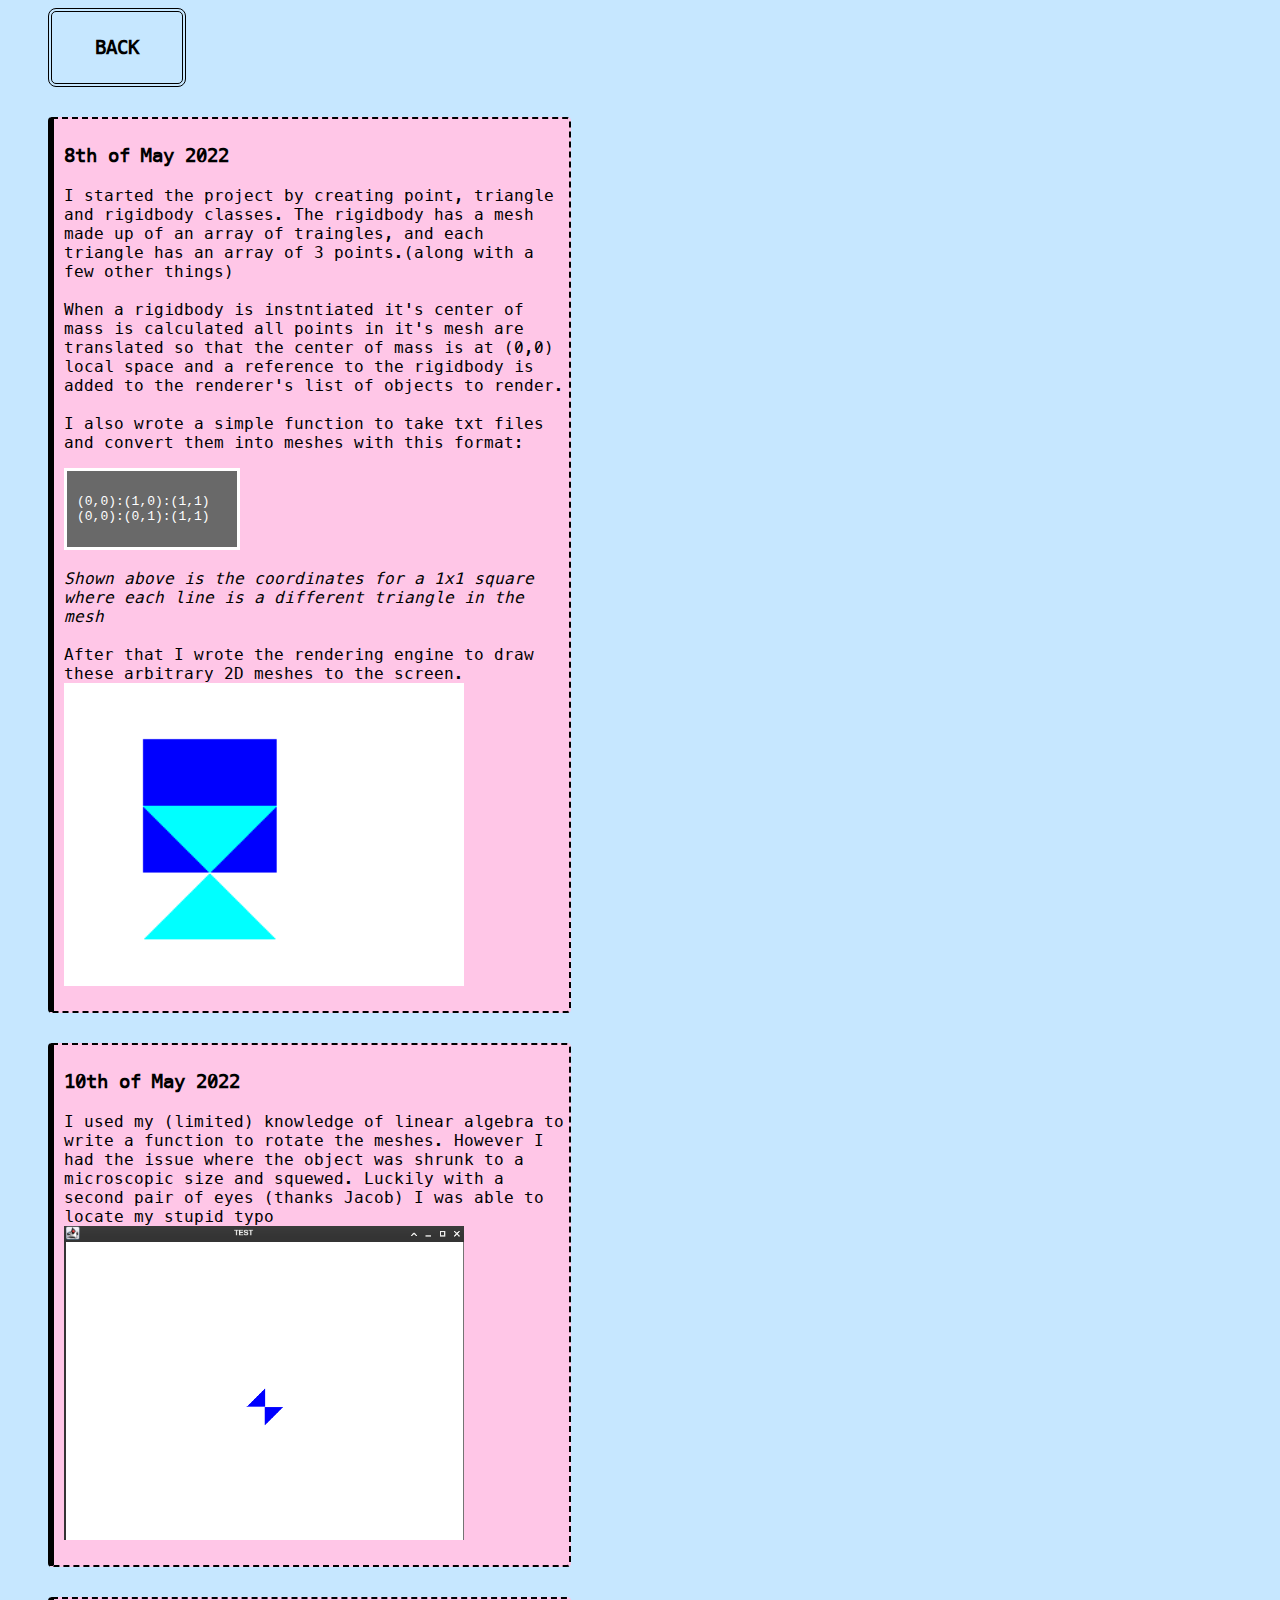
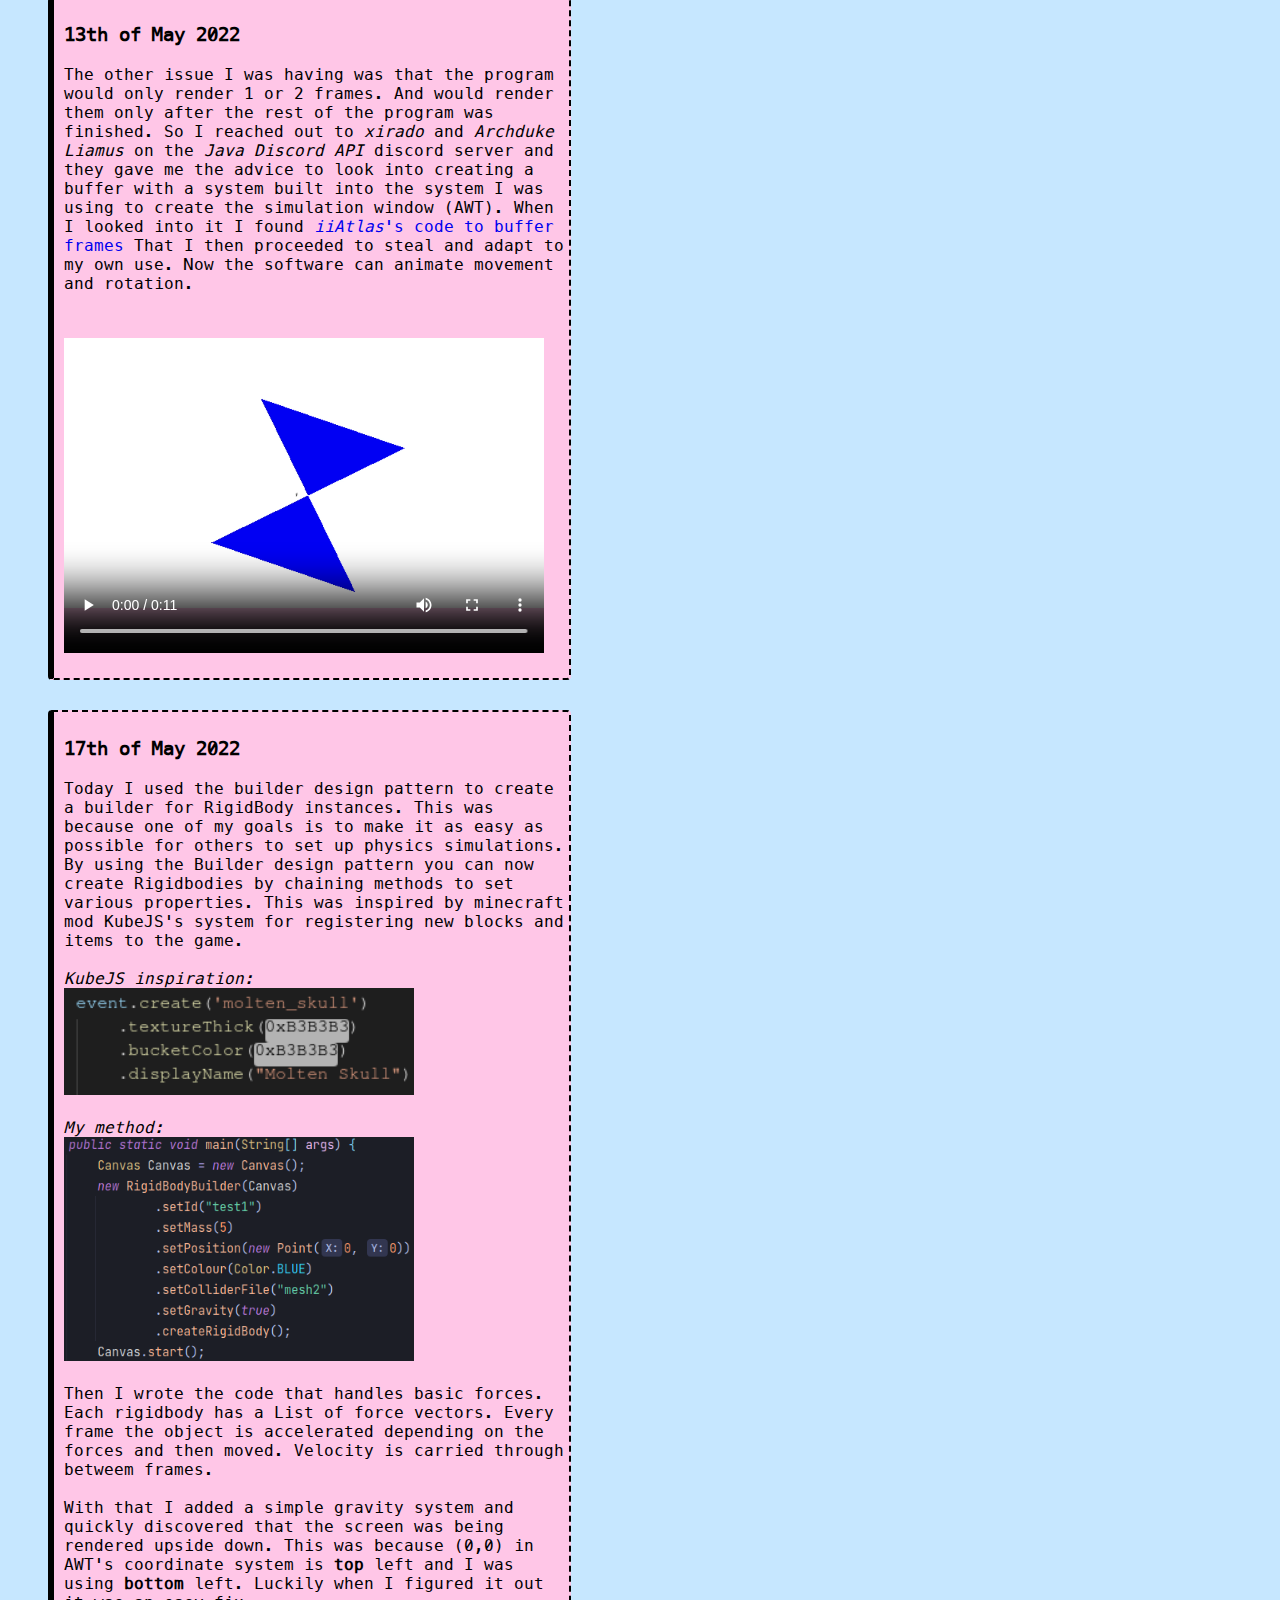
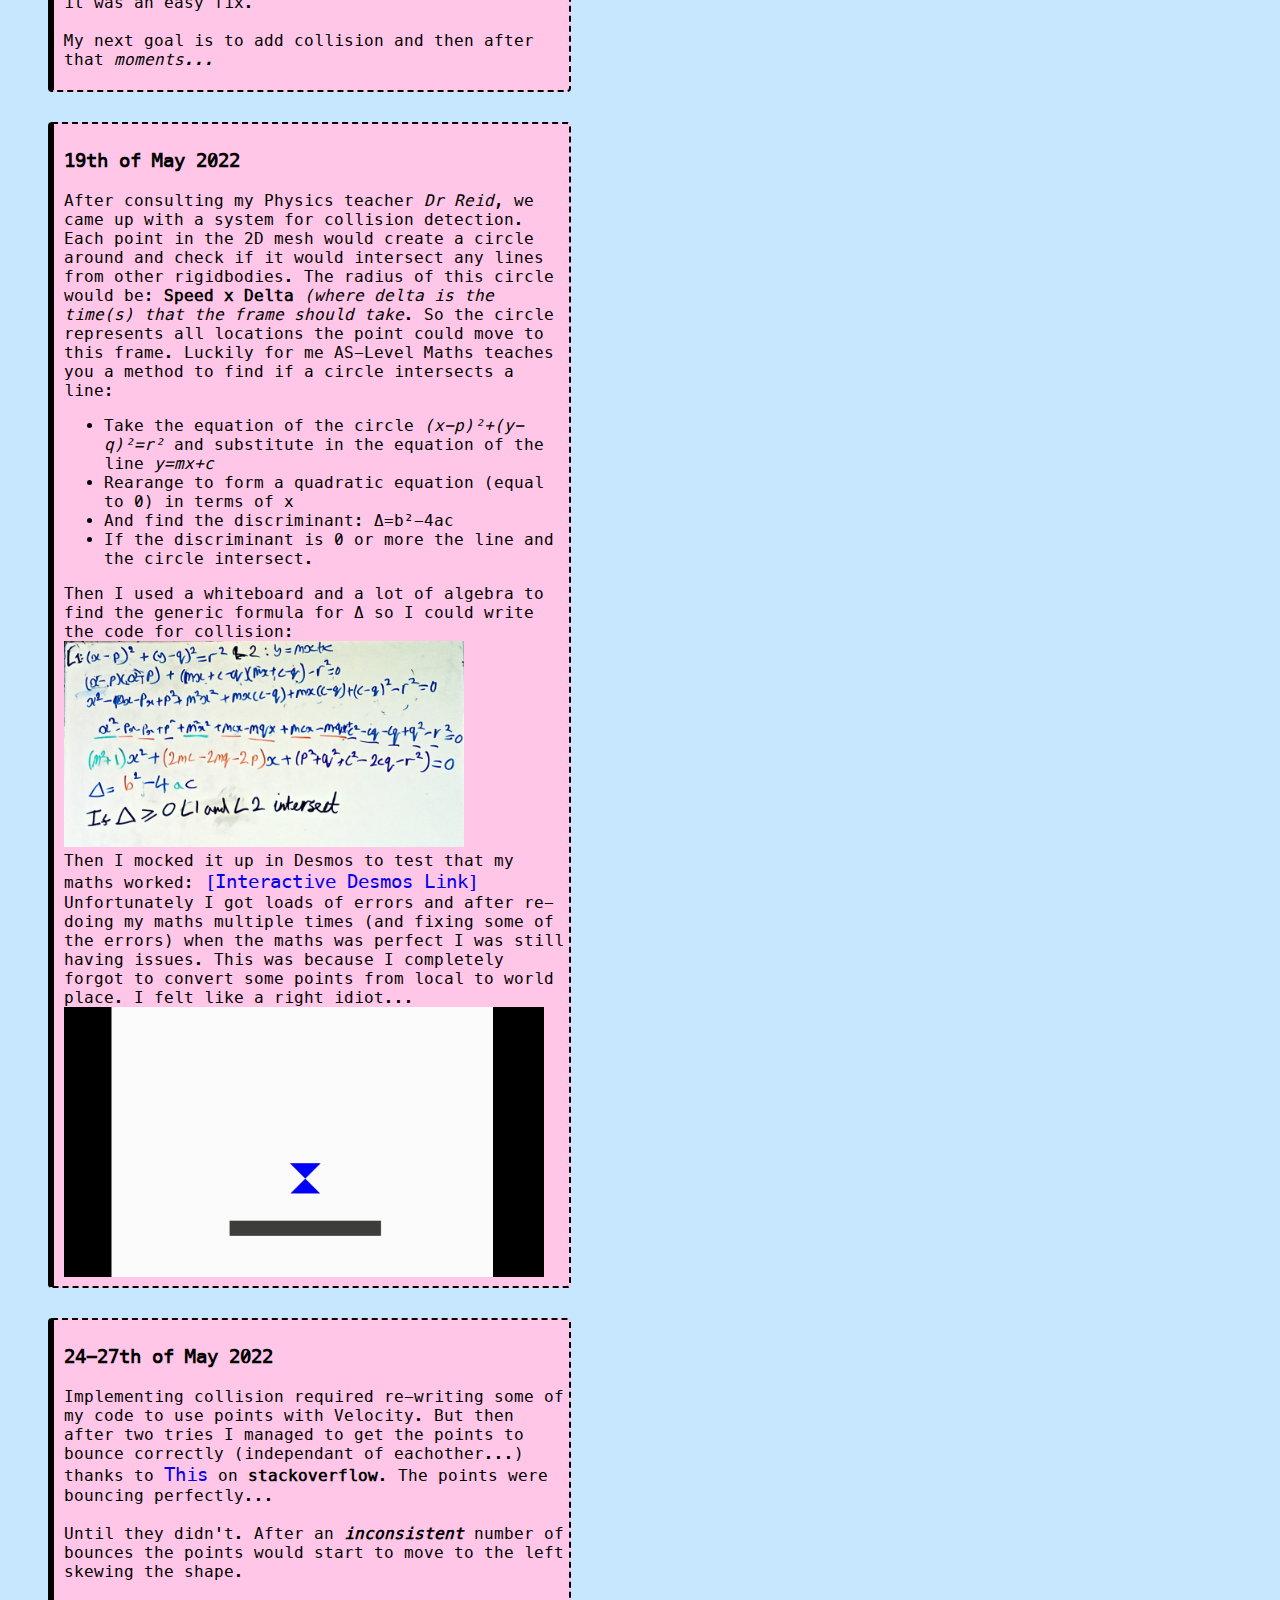
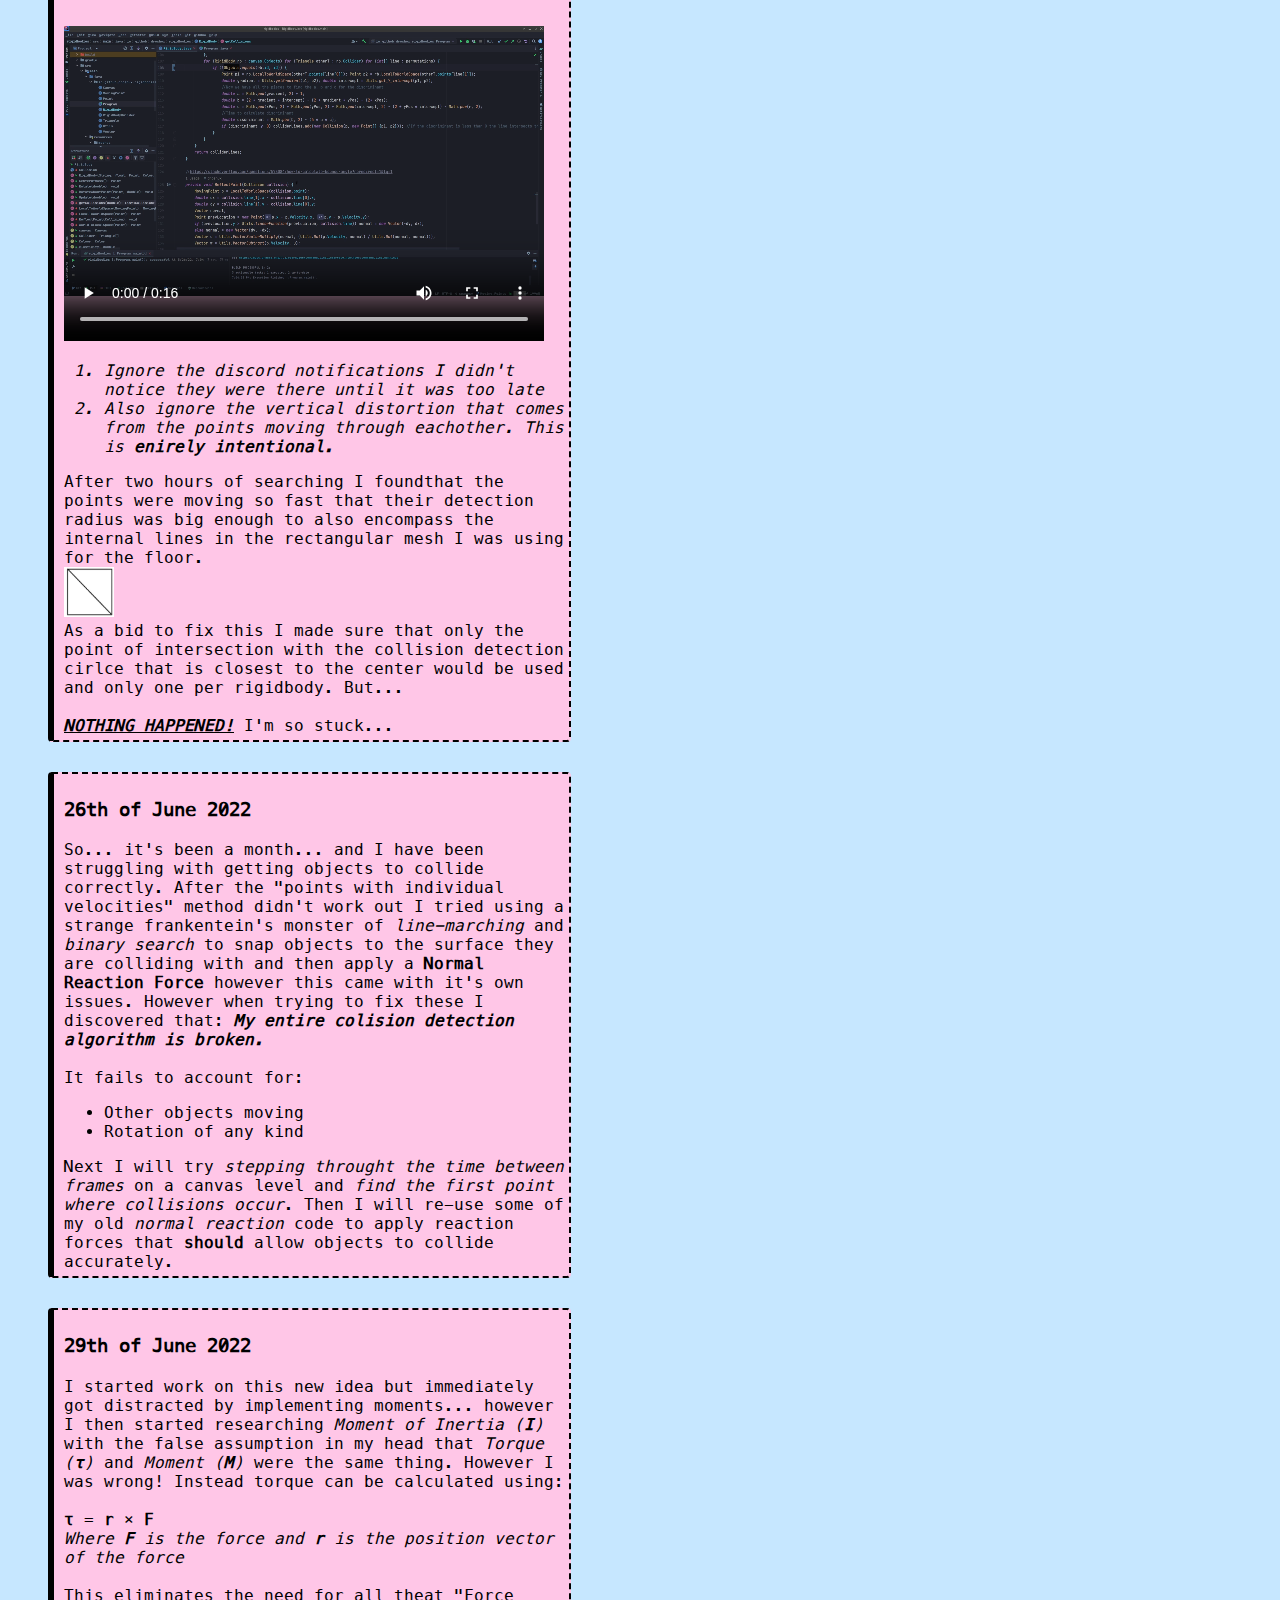
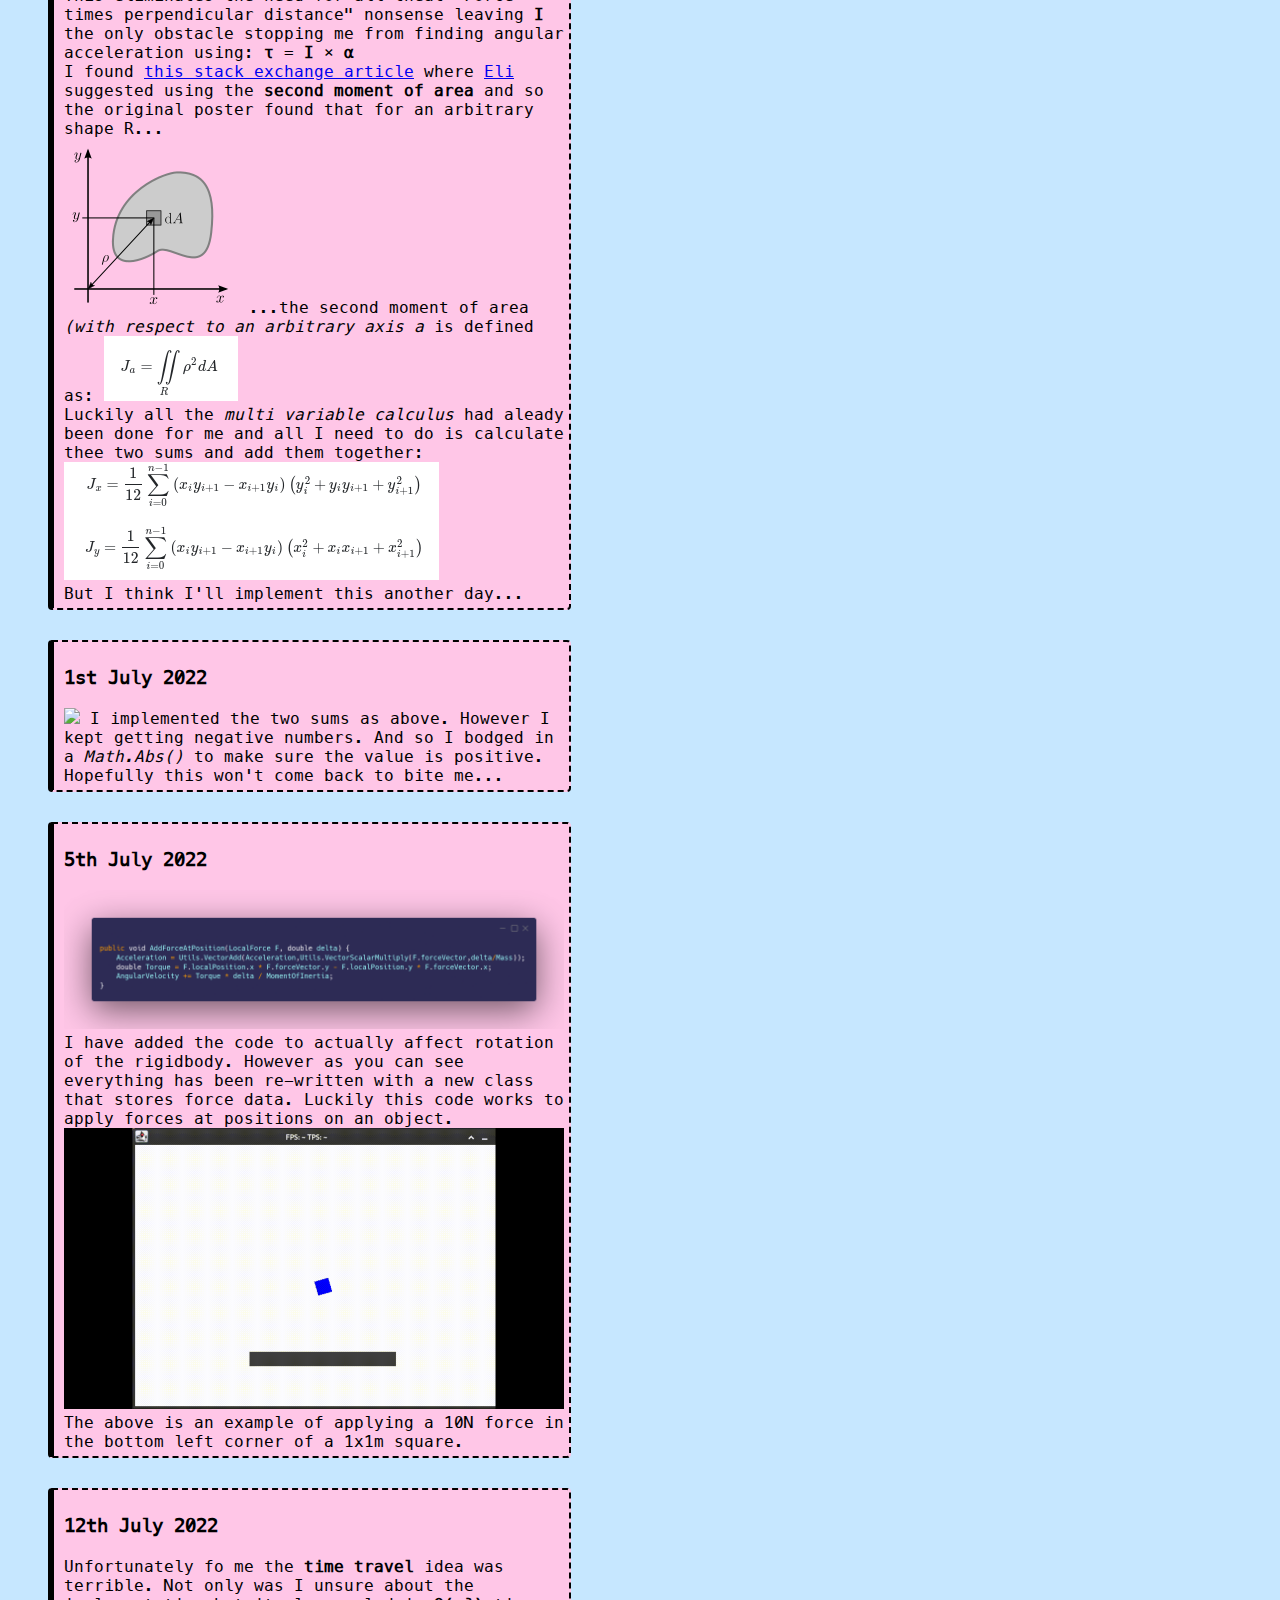
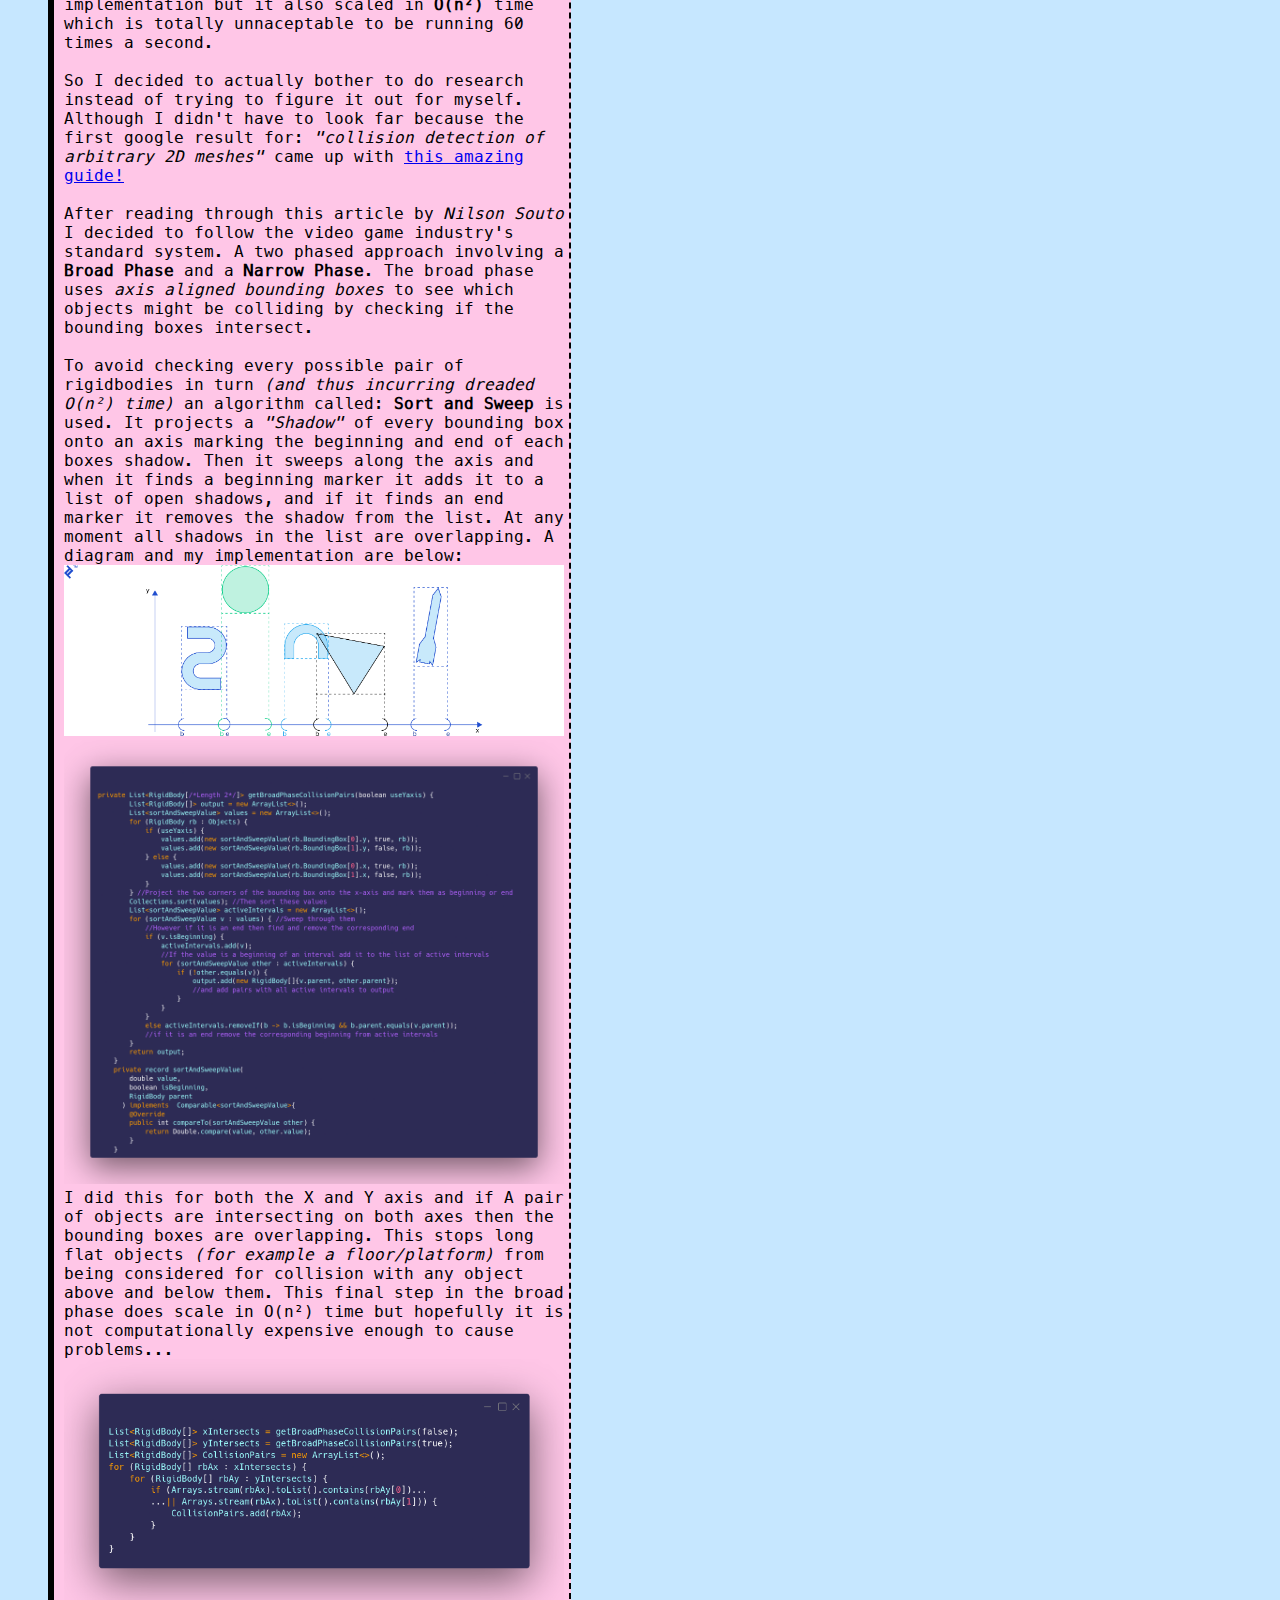
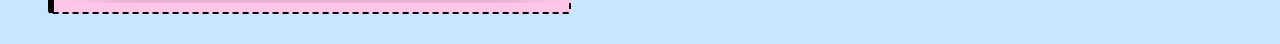
==== commit c8ab1321: "Fixed the toptal link" ====
--- a/devlogRigidbodies.html
+++ b/devlogRigidbodies.html
@@ -196,8 +196,7 @@
         <p style="font-size: larger;"><b>12th July 2022</b></p>
         Unfortunately fo me the <b>time travel</b> idea was terrible. Not only was I unsure about the implementation but it also scaled in <b>O(n&sup2;)</b> time which is totally unnaceptable to be running
         60 times a second. <br><br>So I decided to actually bother to do research instead of trying to figure it out for myself.
-        Although I didn't have to look far because the first google result for: <i>"collision detection of arbitrary 2D meshes"</i> came up with <a href="https://www.toptal.com/game/video-game-physics-part-ii
-        -collision-detection-for-solid-objects">this amazing guide!</a> <br><br>After reading through this article by <i>Nilson Souto</i> I decided to follow the video game industry's standard system. A two phased
+        Although I didn't have to look far because the first google result for: <i>"collision detection of arbitrary 2D meshes"</i> came up with <a href="https://www.toptal.com/game/video-game-physics-part-ii-collision-detection-for-solid-objects">this amazing guide!</a> <br><br>After reading through this article by <i>Nilson Souto</i> I decided to follow the video game industry's standard system. A two phased
         approach involving a <b>Broad Phase</b> and a <b>Narrow Phase</b>. The broad phase uses <i>axis aligned bounding boxes</i> to see which objects might be colliding by checking if the bounding boxes 
         intersect.<br><br> To avoid checking every possible pair of rigidbodies in turn <i>(and thus incurring dreaded O(n&sup2;) time)</i> an algorithm called: <b>Sort and Sweep</b> is used. It projects a 
         <i>"Shadow"</i> of every bounding box onto an axis marking the beginning and end of each boxes shadow. Then it sweeps along the axis and when it finds a beginning marker it adds it to a list of open shadows,
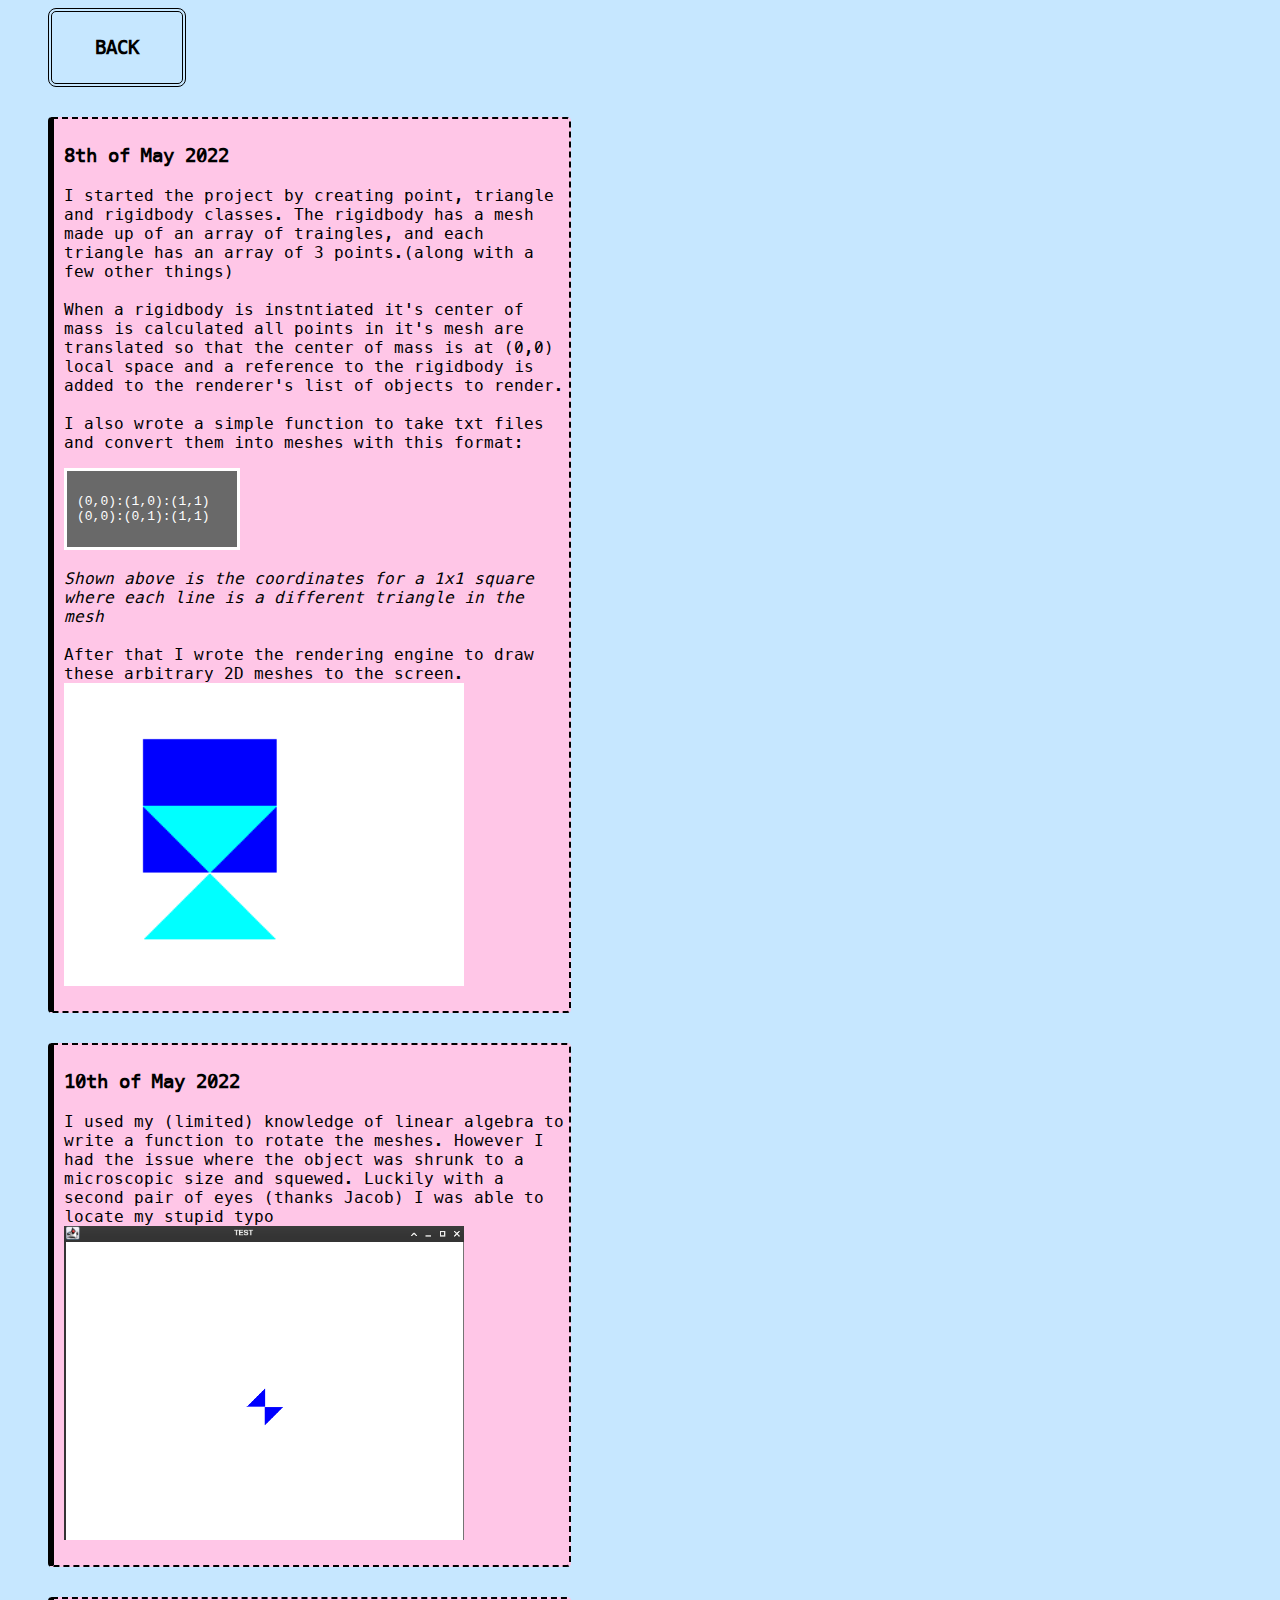
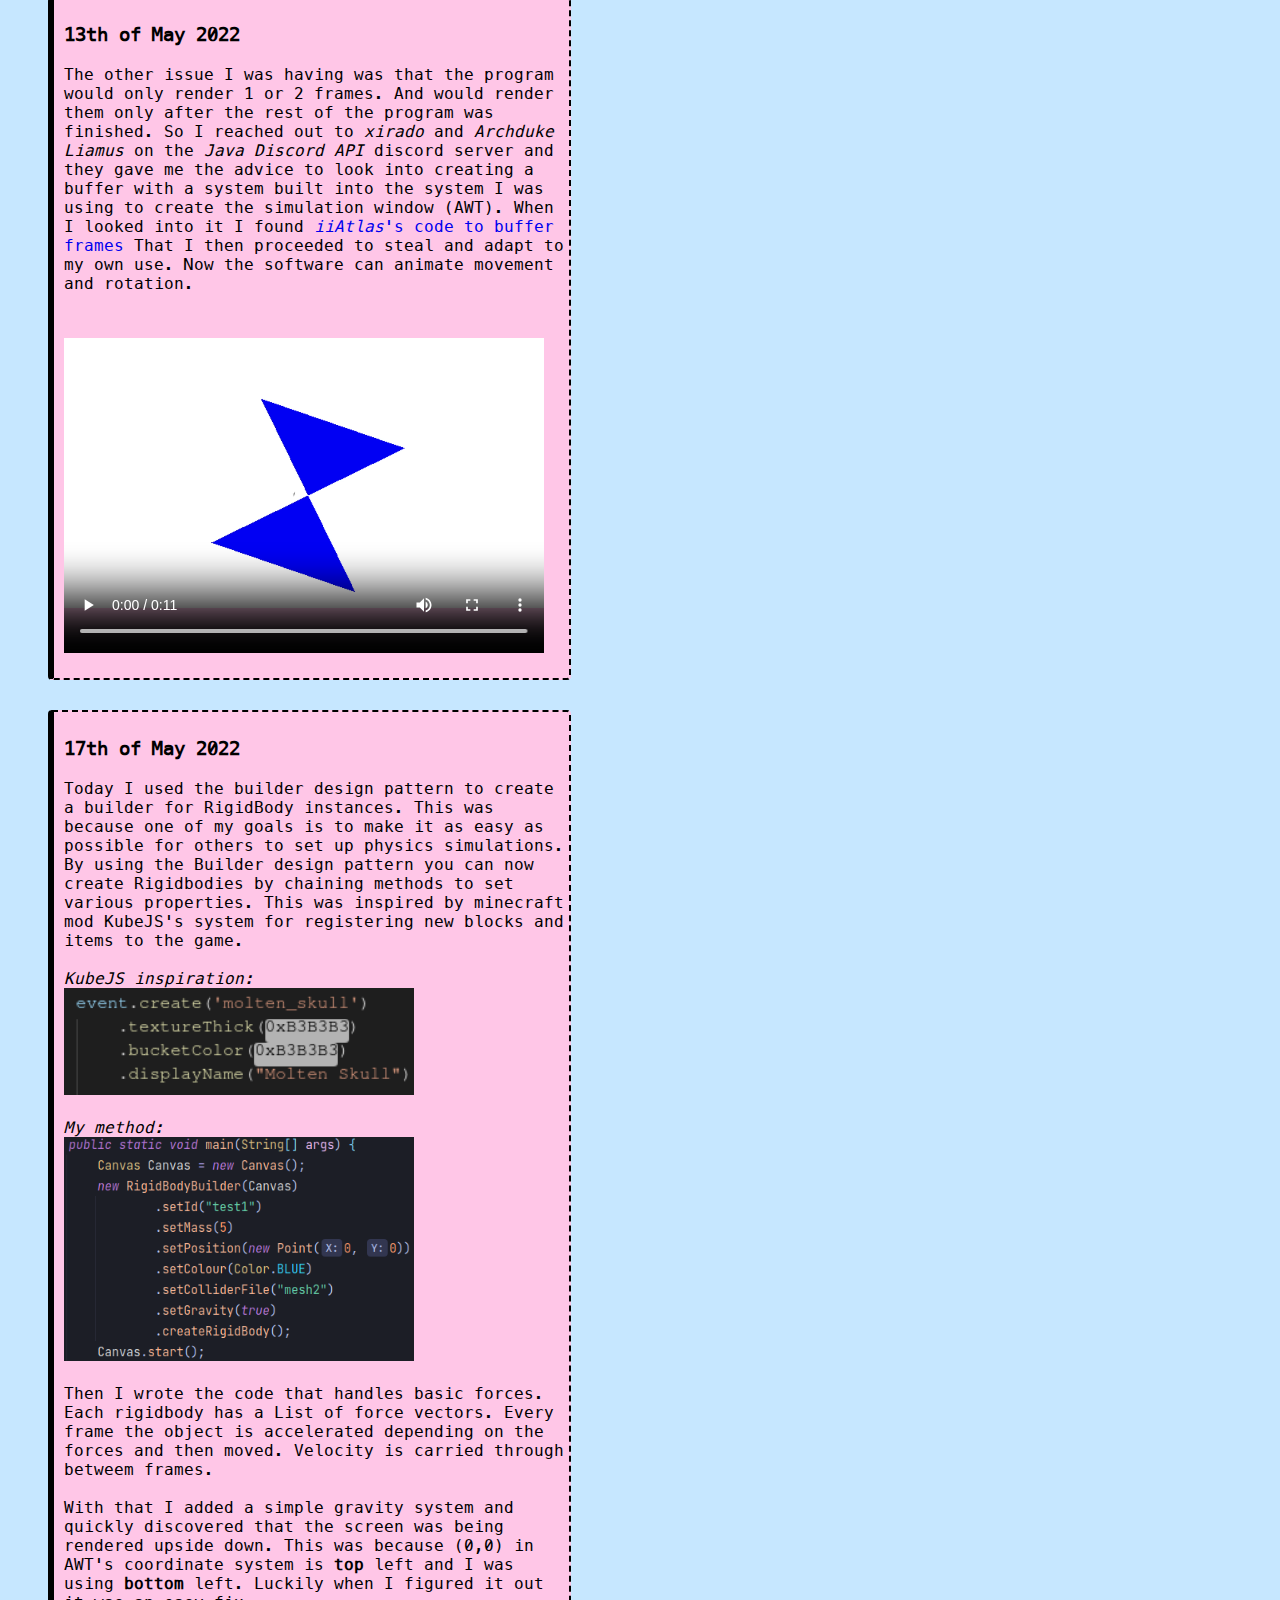
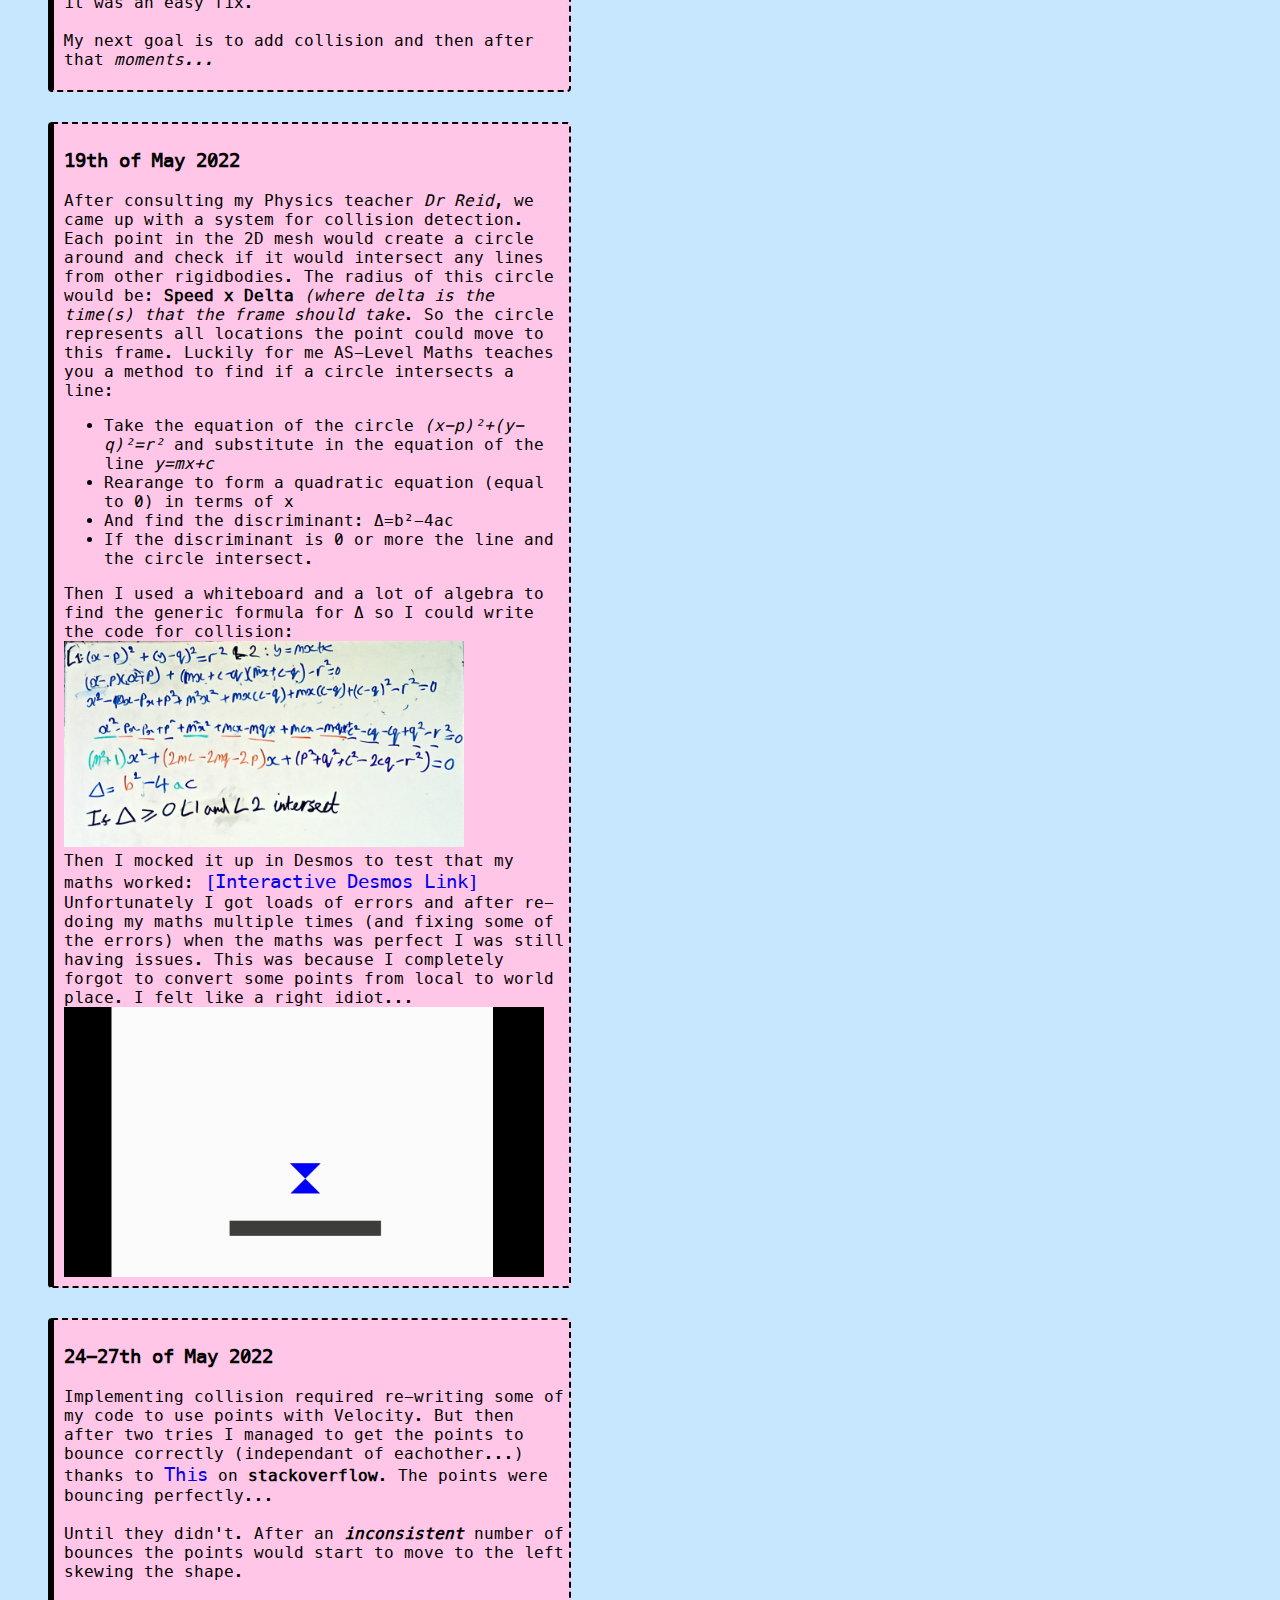
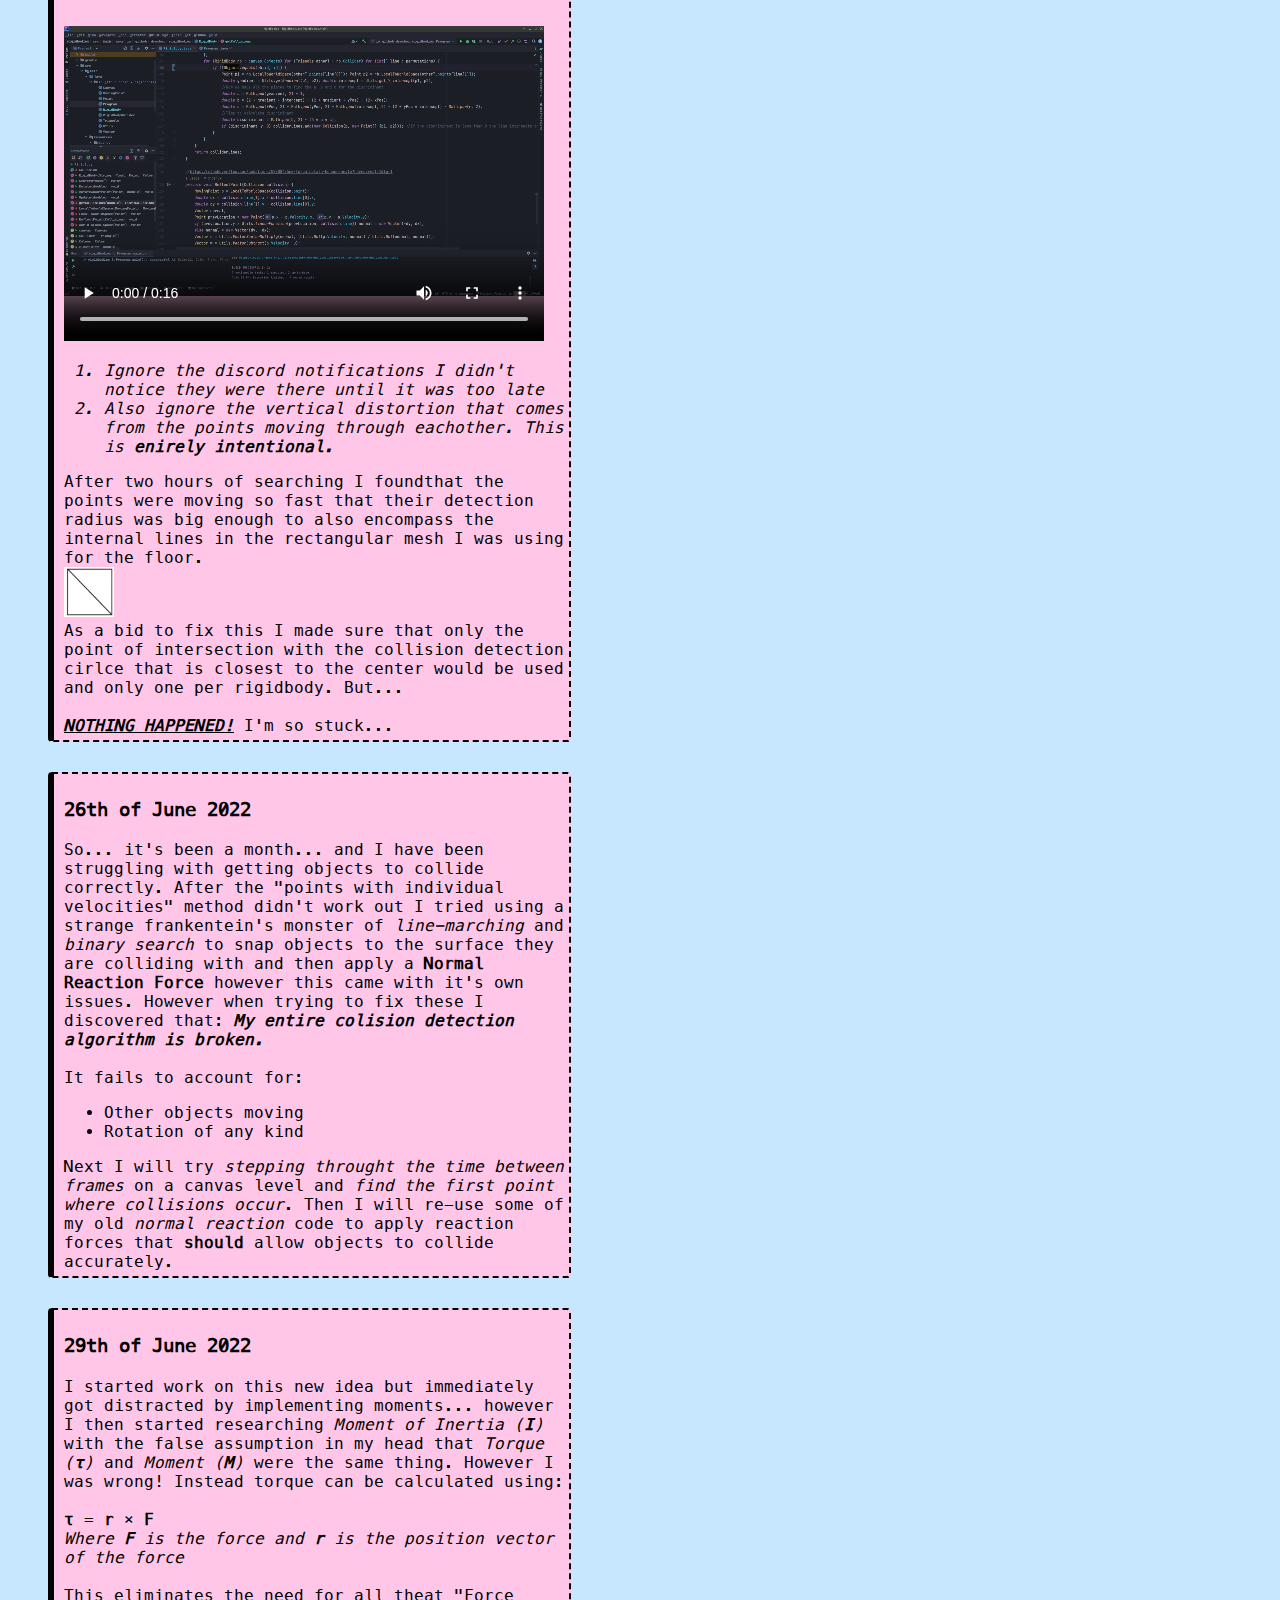
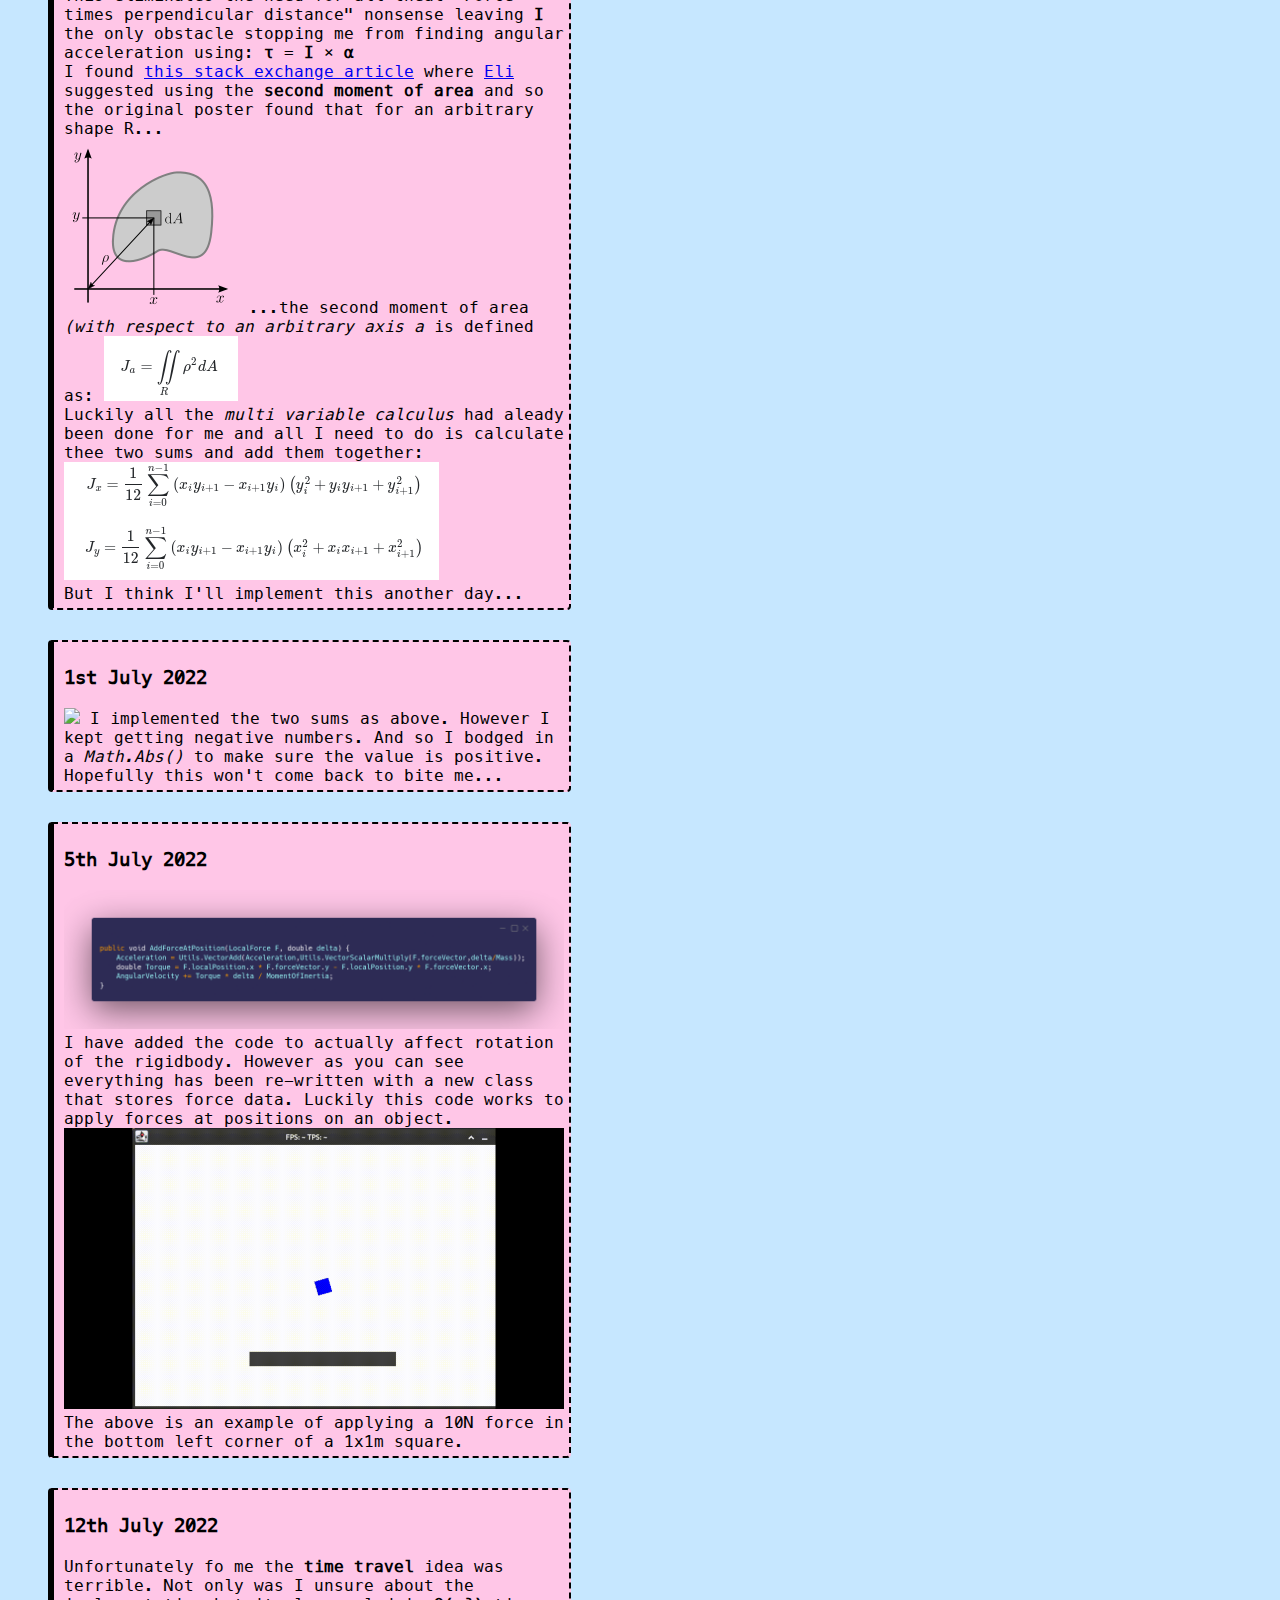
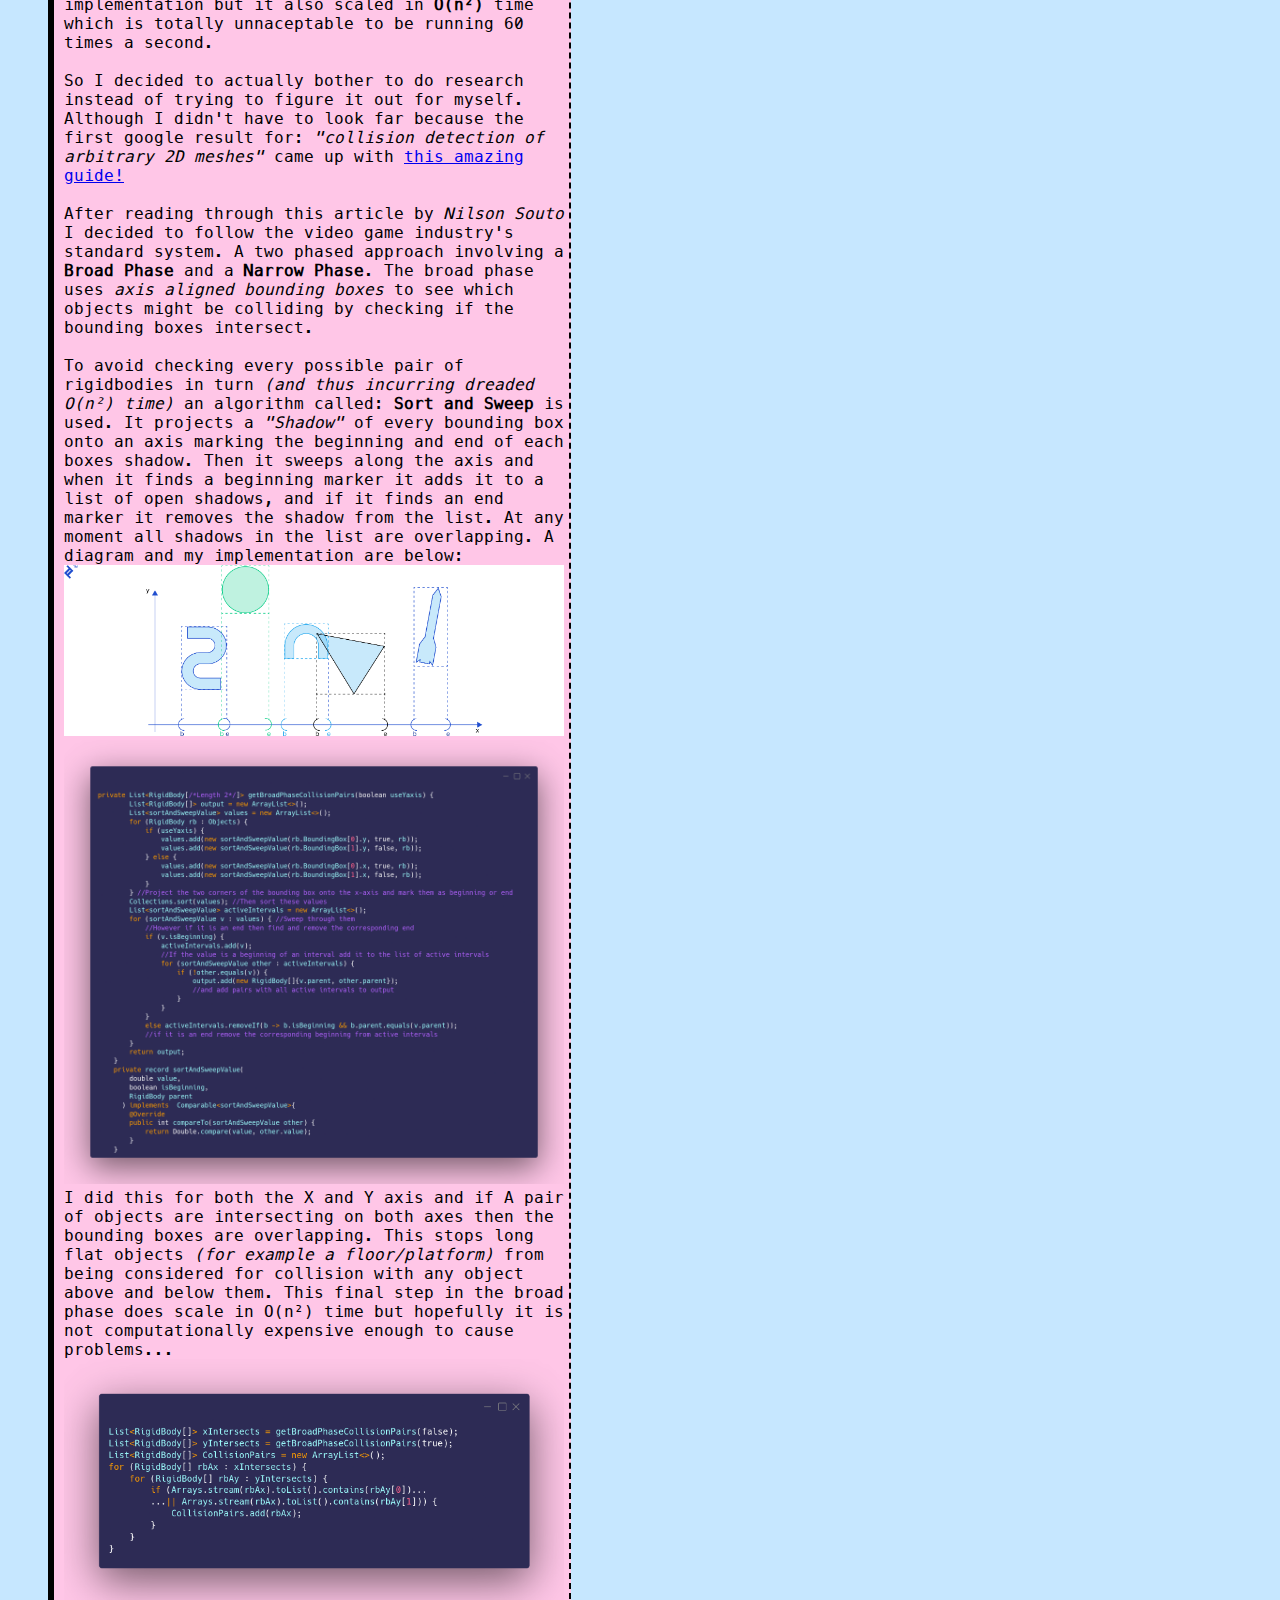
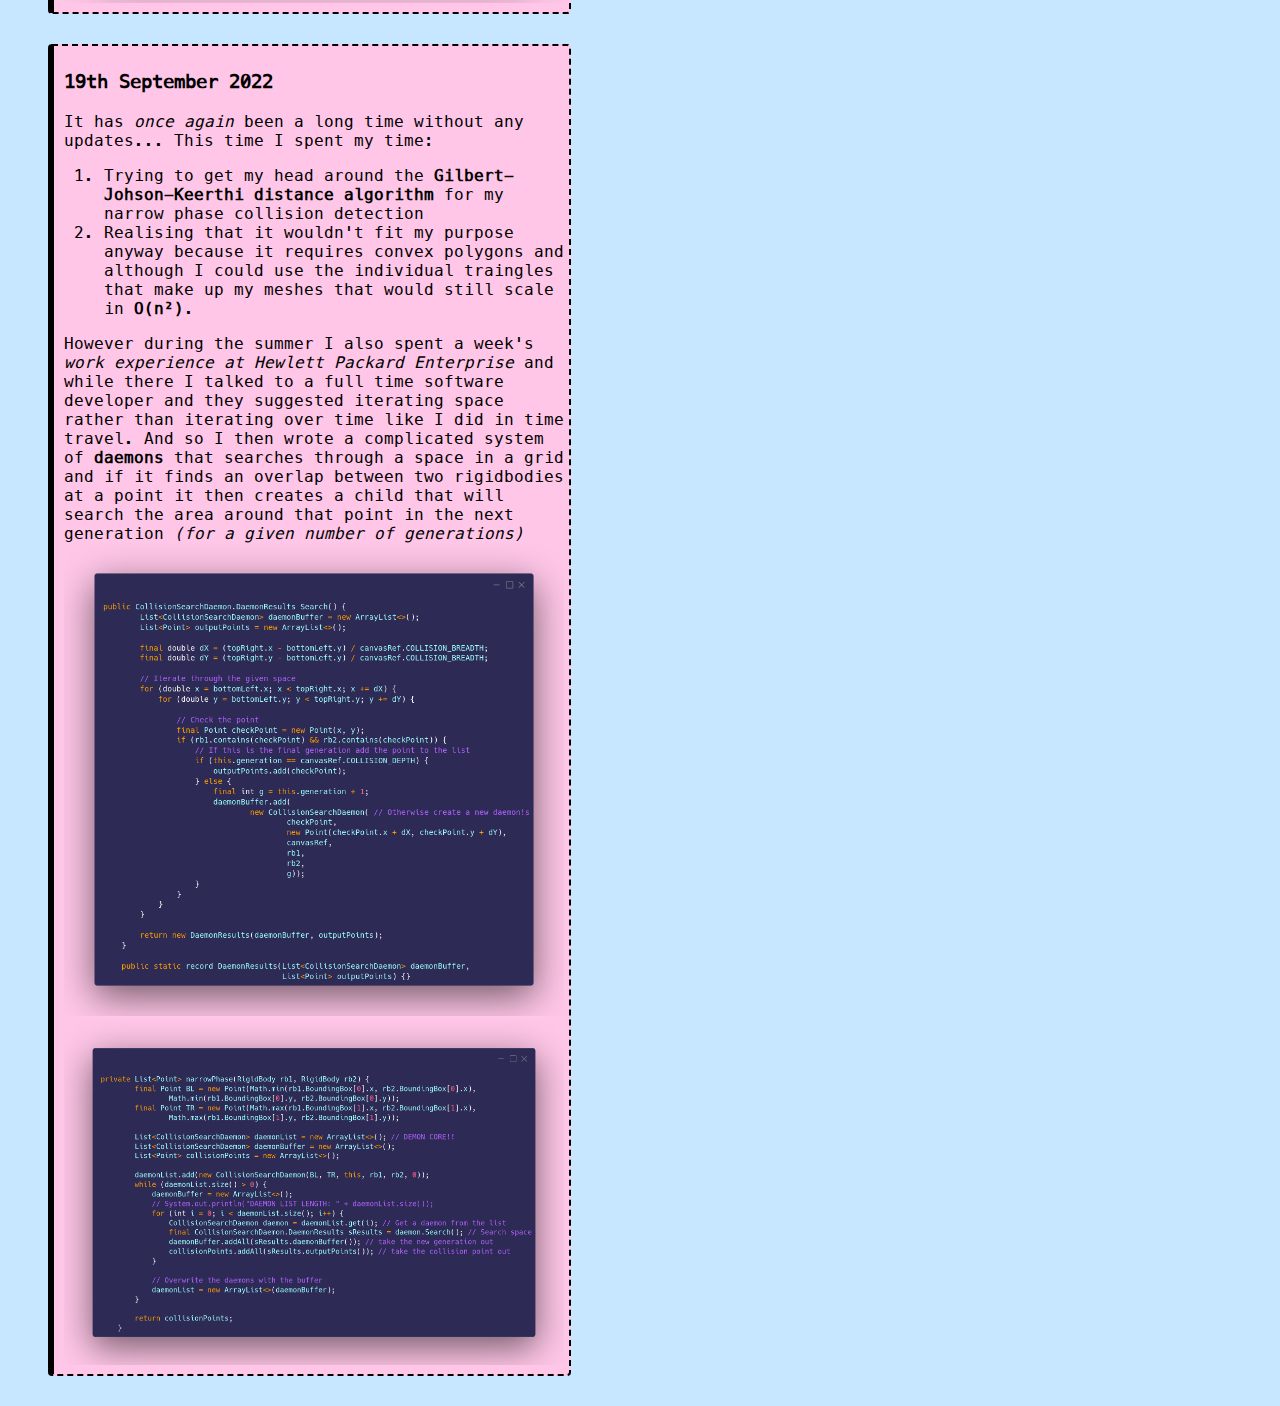
==== commit a4a259af: "Added another day to the devlog at long last! Im excited to start learning OPTICS cluster sampling!" ====
--- a/devlogRigidbodies.html
+++ b/devlogRigidbodies.html
@@ -208,5 +208,25 @@
         considered for collision with any object above and below them. This final step in the broad phase does scale in O(n&sup2;) time but hopefully it is not computationally expensive enough to cause problems...
         <img src="images/rb/day11/day11-combineaxes.png" width="500px" />
     </div>
+
+    <div class="devlogDay">
+        <p style="font-size: larger;"><b>19th September 2022</b></p>
+        It has <i>once again</i> been a long time without any updates...
+        This time I spent my time:
+        <ol>
+            <li>Trying to get my head around the <b>Gilbert-Johson-Keerthi distance algorithm</b> for my narrow phase collision detection</li>
+            <li>Realising that it wouldn't fit my purpose anyway because it requires convex polygons and although I could use the individual
+                traingles that make up my meshes that would still scale in <b>O(n&sup2;)</b>.
+            </li>
+        </ol>
+        However during the summer I also spent a week's <i>work experience at Hewlett Packard Enterprise</i> and while there I talked to a full
+        time software developer and they suggested iterating space rather than iterating over time like I did in time travel.
+        And so I then wrote a complicated system of <b>daemons</b> that searches through a space in a grid and if it finds an overlap between two
+        rigidbodies at a point it then creates a child that will search the area around that point in the next generation 
+        <i>(for a given number of generations)</i>
+
+        <img src="images/rb/day12/day12-daemon.png" width="500px" />
+        <image src="images/rb/day12/day12-narrow.png" width="500px" />
+    </div>
 </body>
 </html>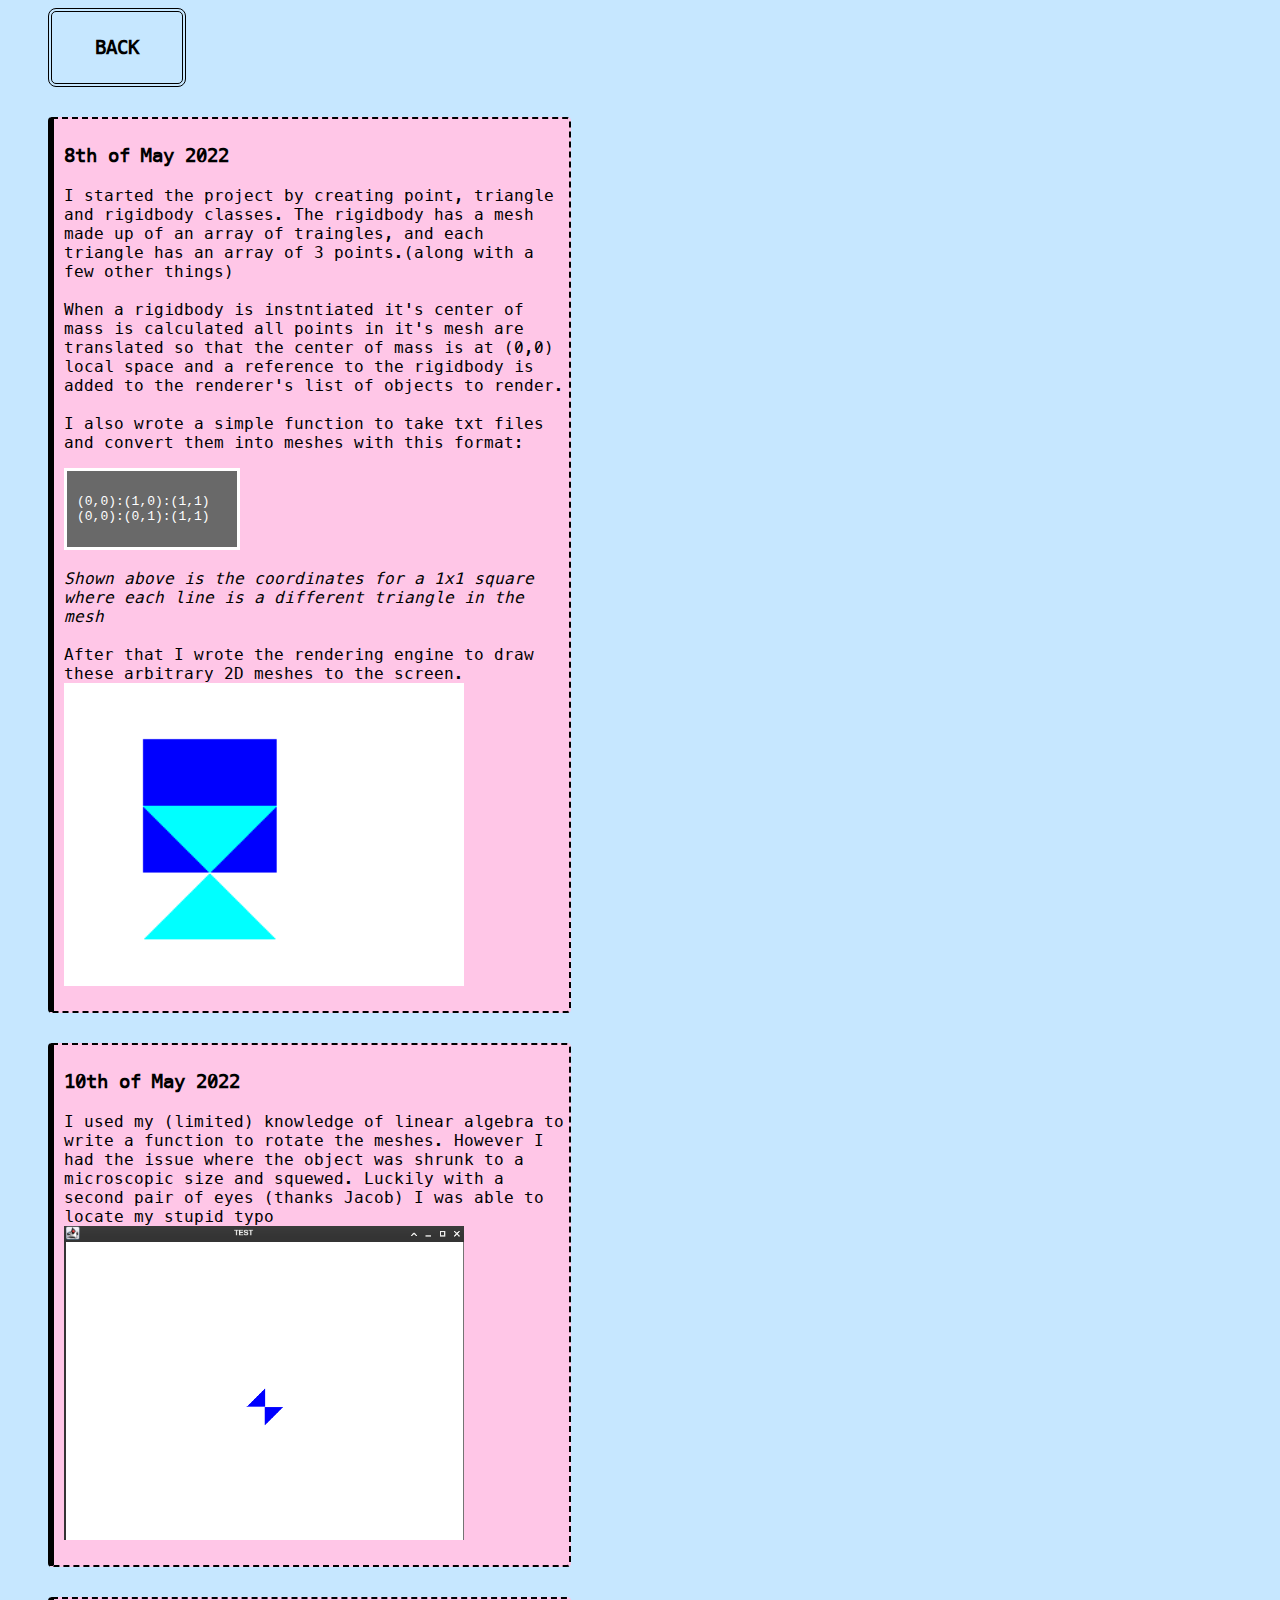
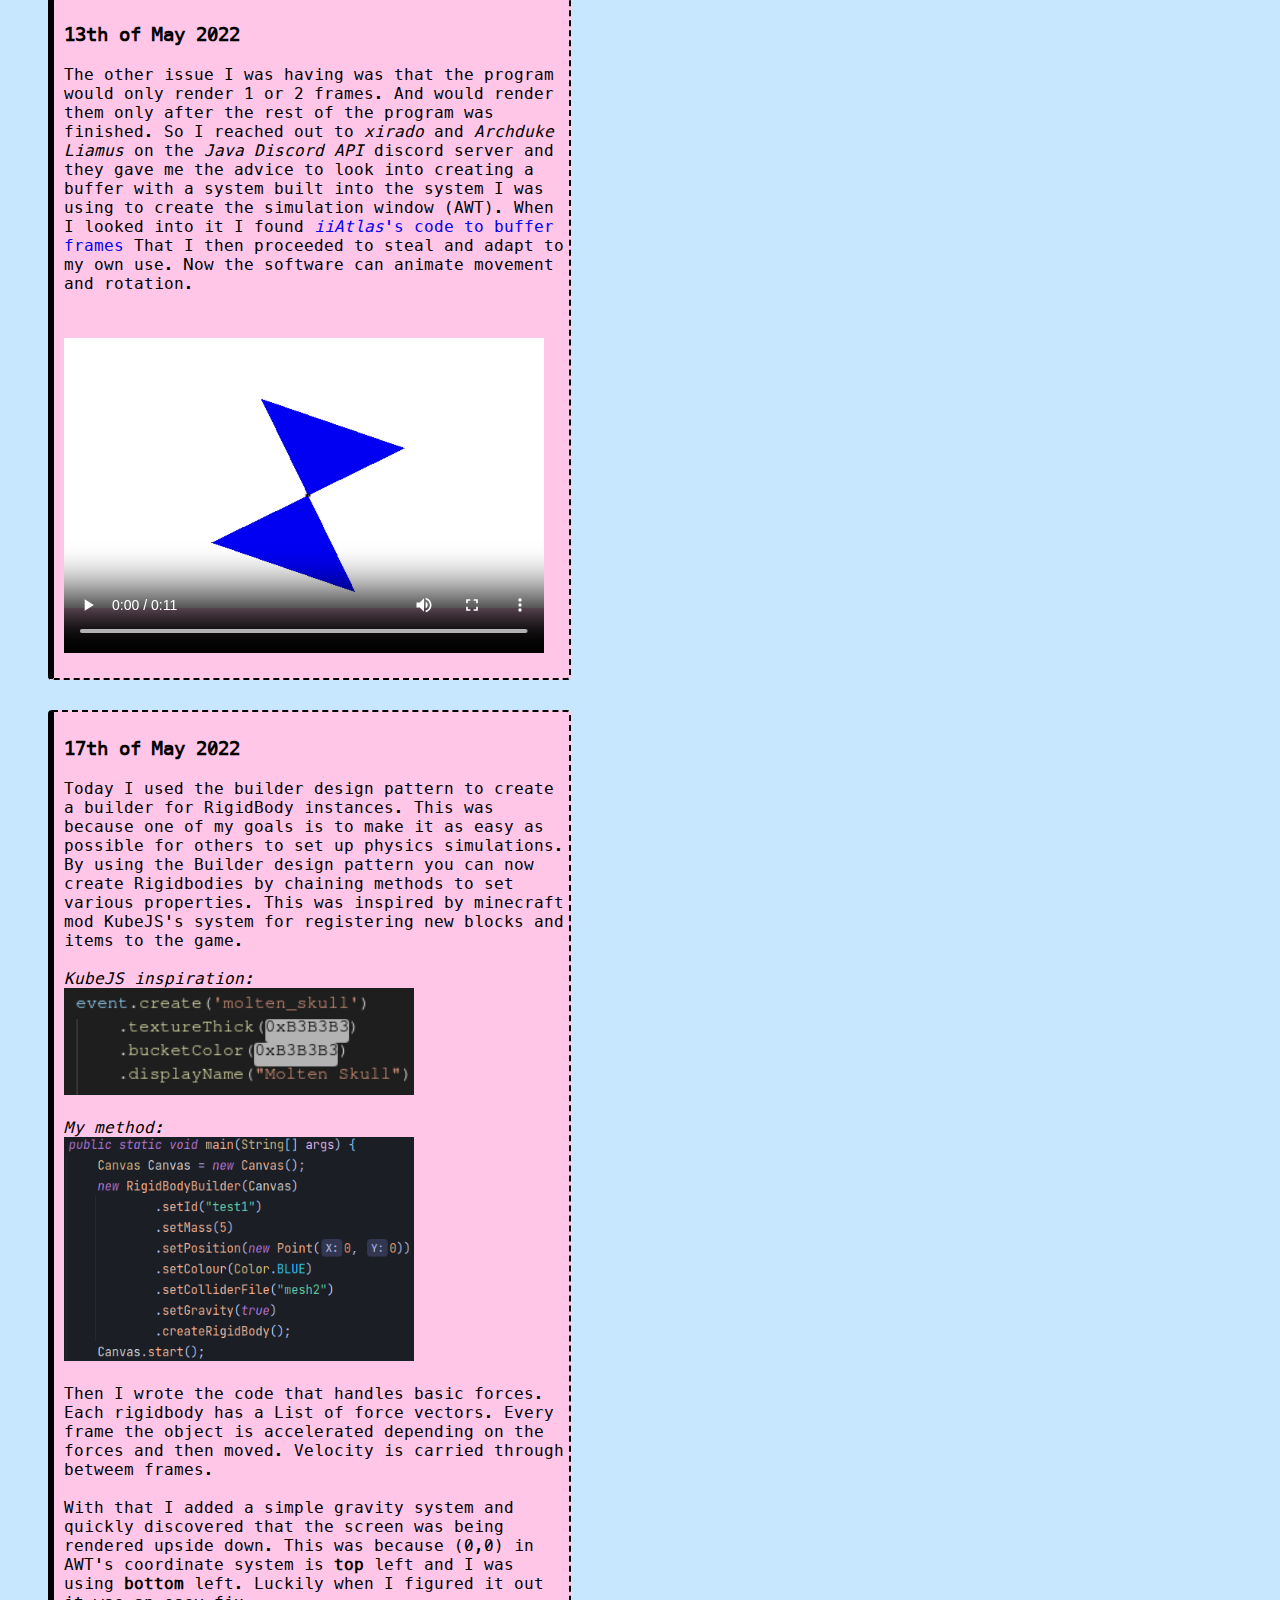
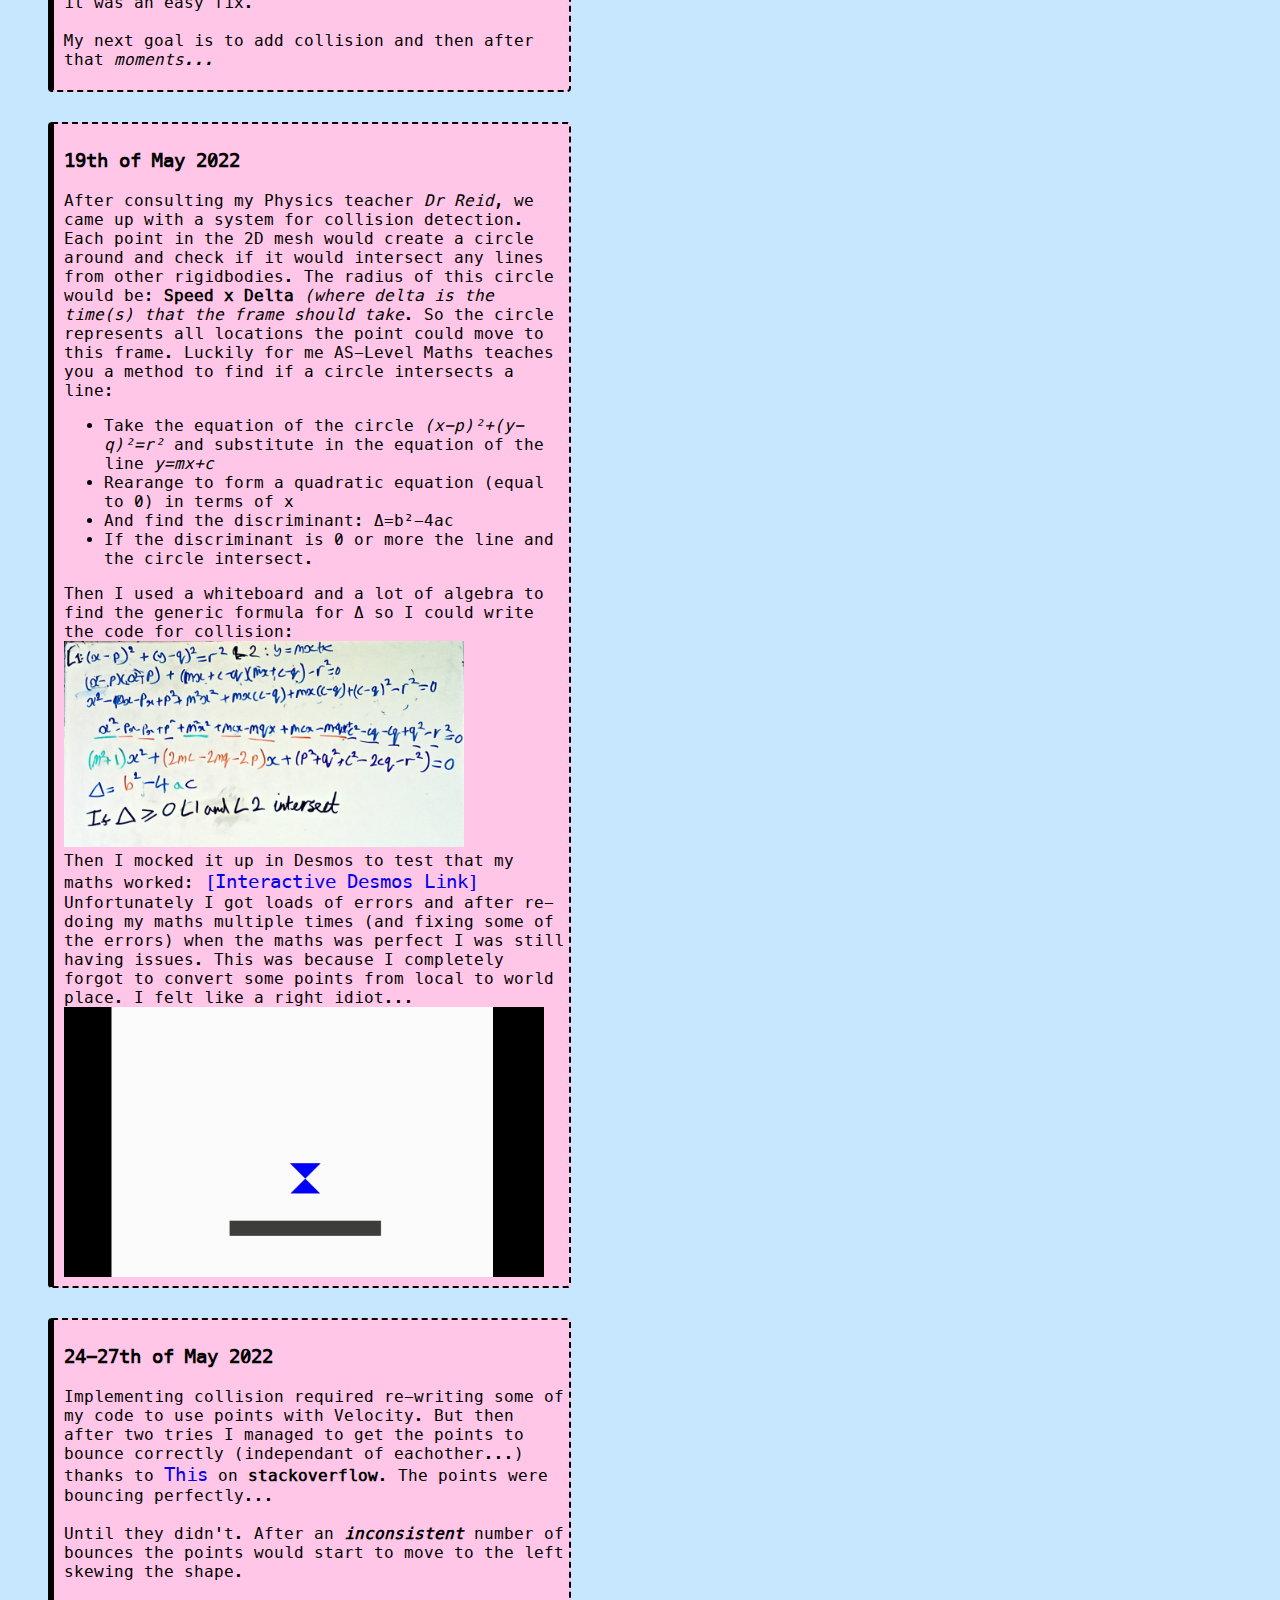
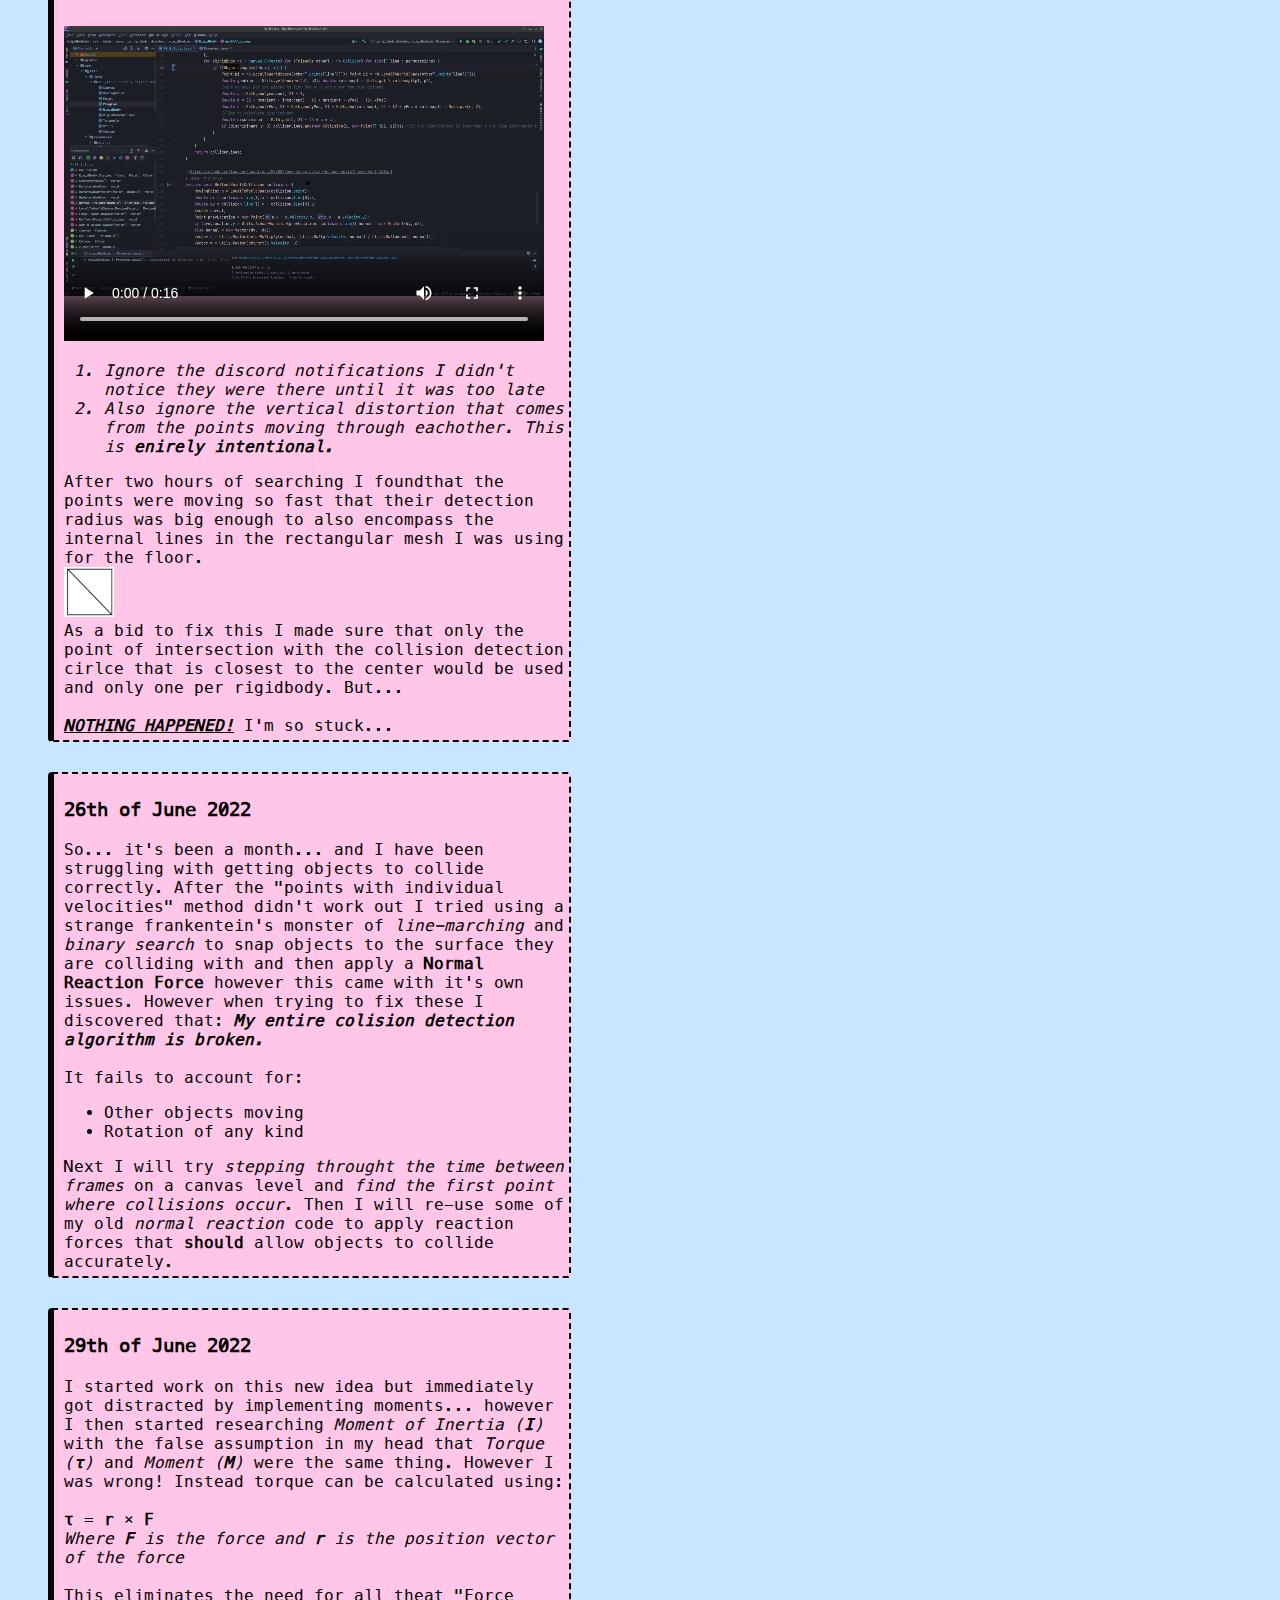
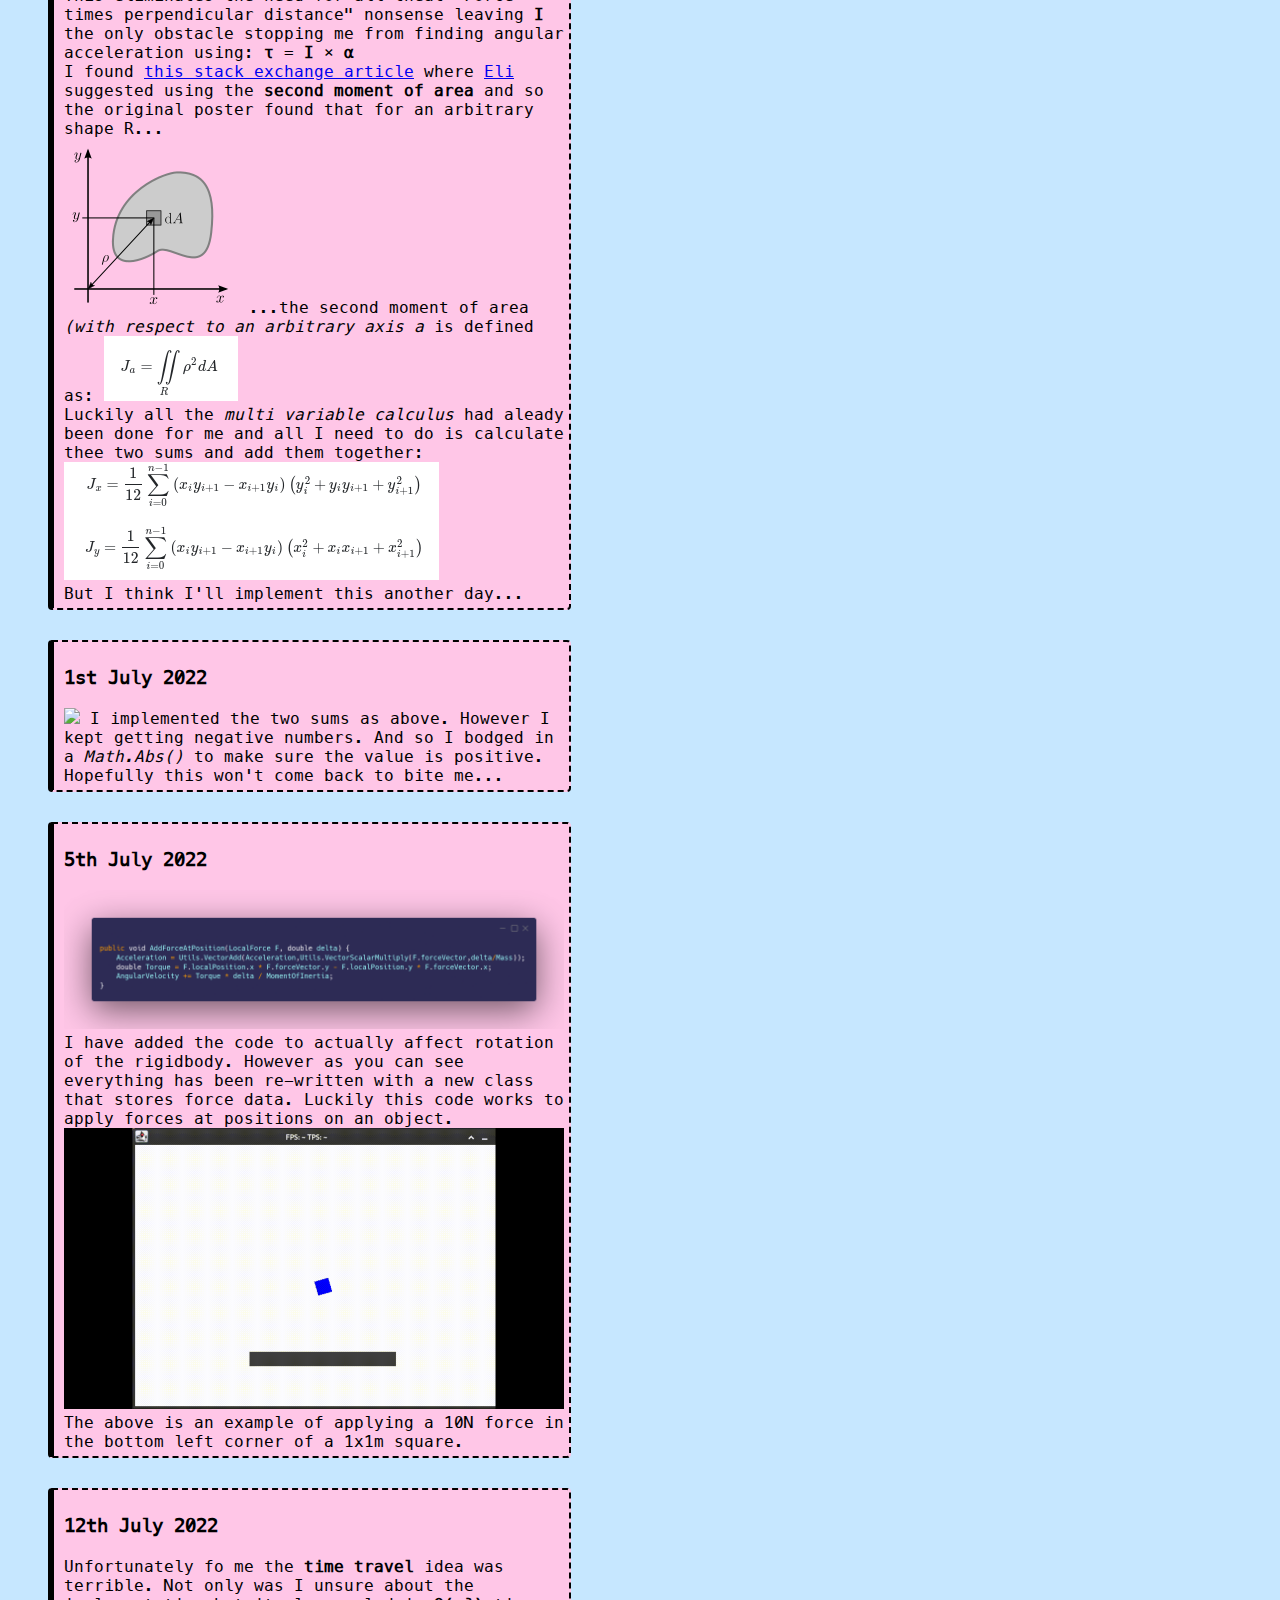
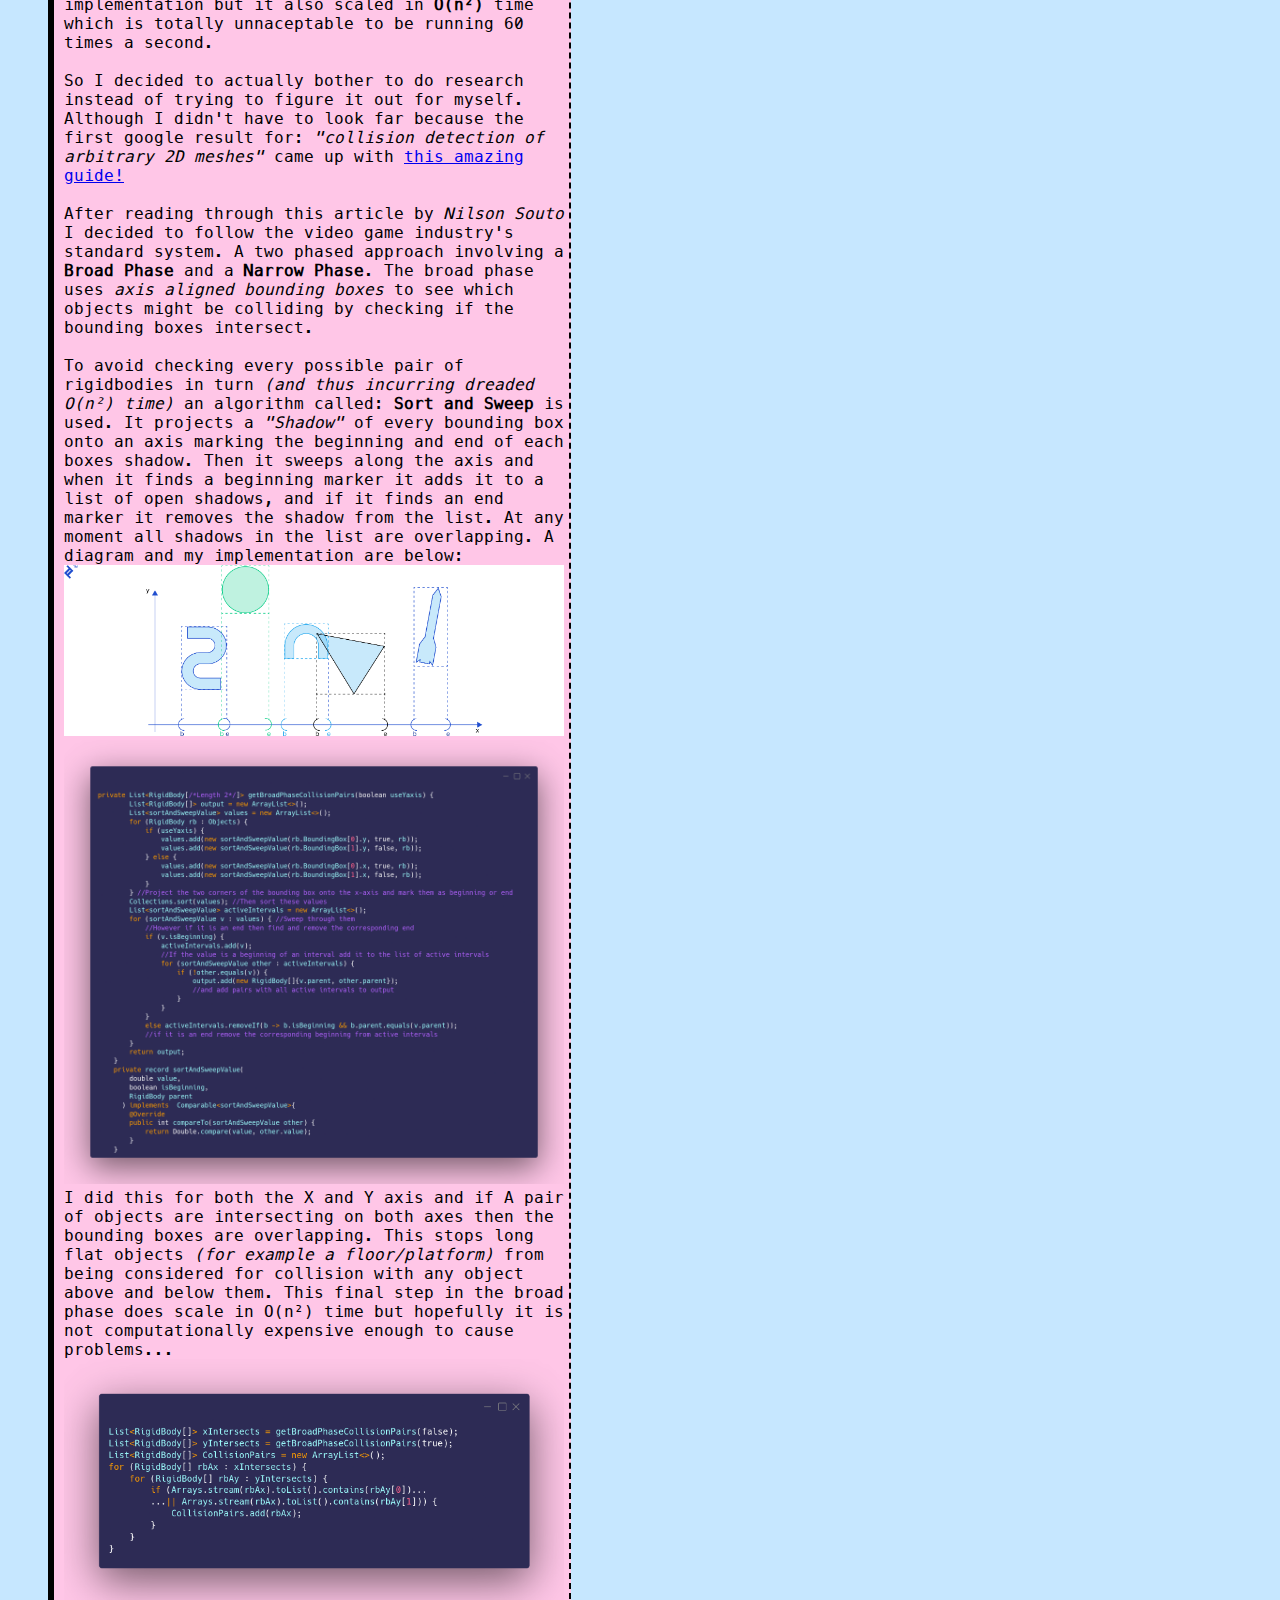
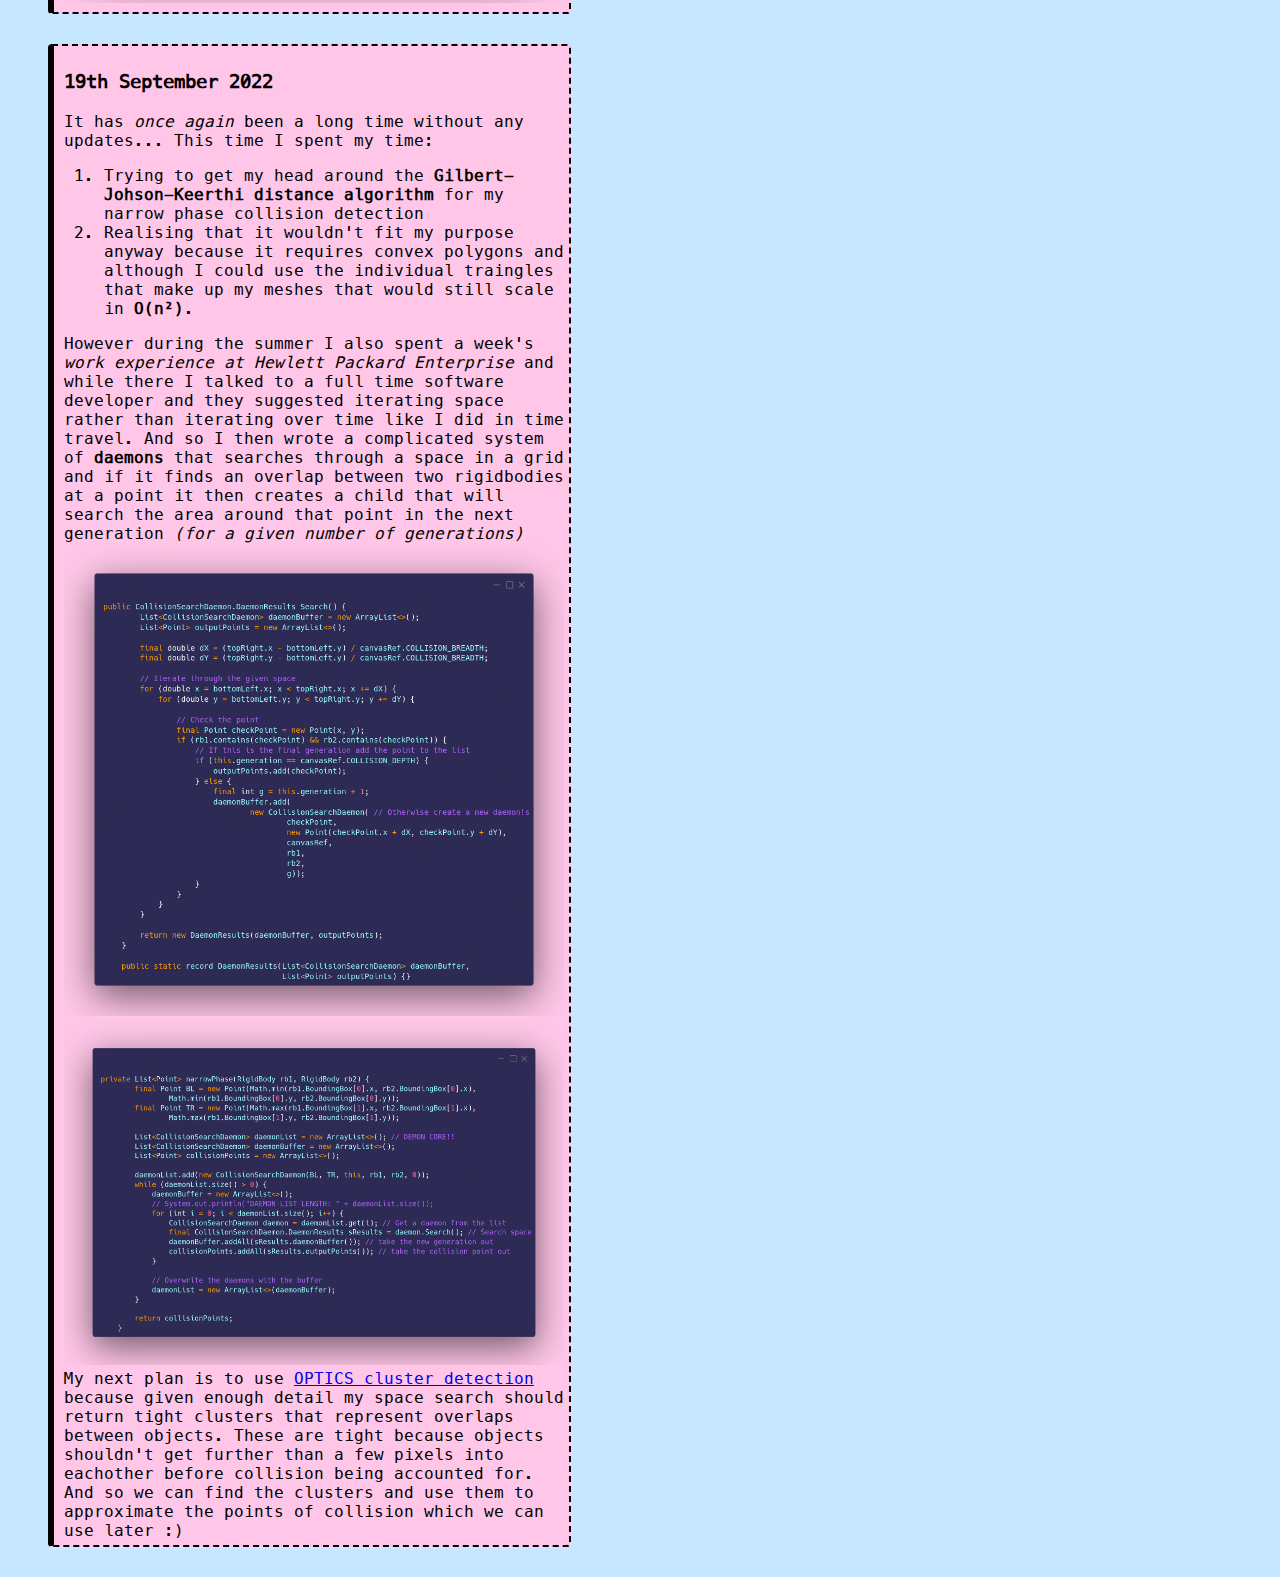
==== commit 7610d789: "change didn't come through in last comit" ====
--- a/devlogRigidbodies.html
+++ b/devlogRigidbodies.html
@@ -227,6 +227,11 @@
 
         <img src="images/rb/day12/day12-daemon.png" width="500px" />
         <image src="images/rb/day12/day12-narrow.png" width="500px" />
+
+        My next plan is to use <a href="https://en.wikipedia.org/wiki/OPTICS_algorithm">OPTICS cluster detection</a> because given enough detail 
+        my space search should return tight clusters that represent overlaps between objects. These are tight because objects shouldn't get
+        further than a few pixels into eachother before collision being accounted for. And so we can find the clusters and use them to approximate
+        the points of collision which we can use later :)
     </div>
 </body>
 </html>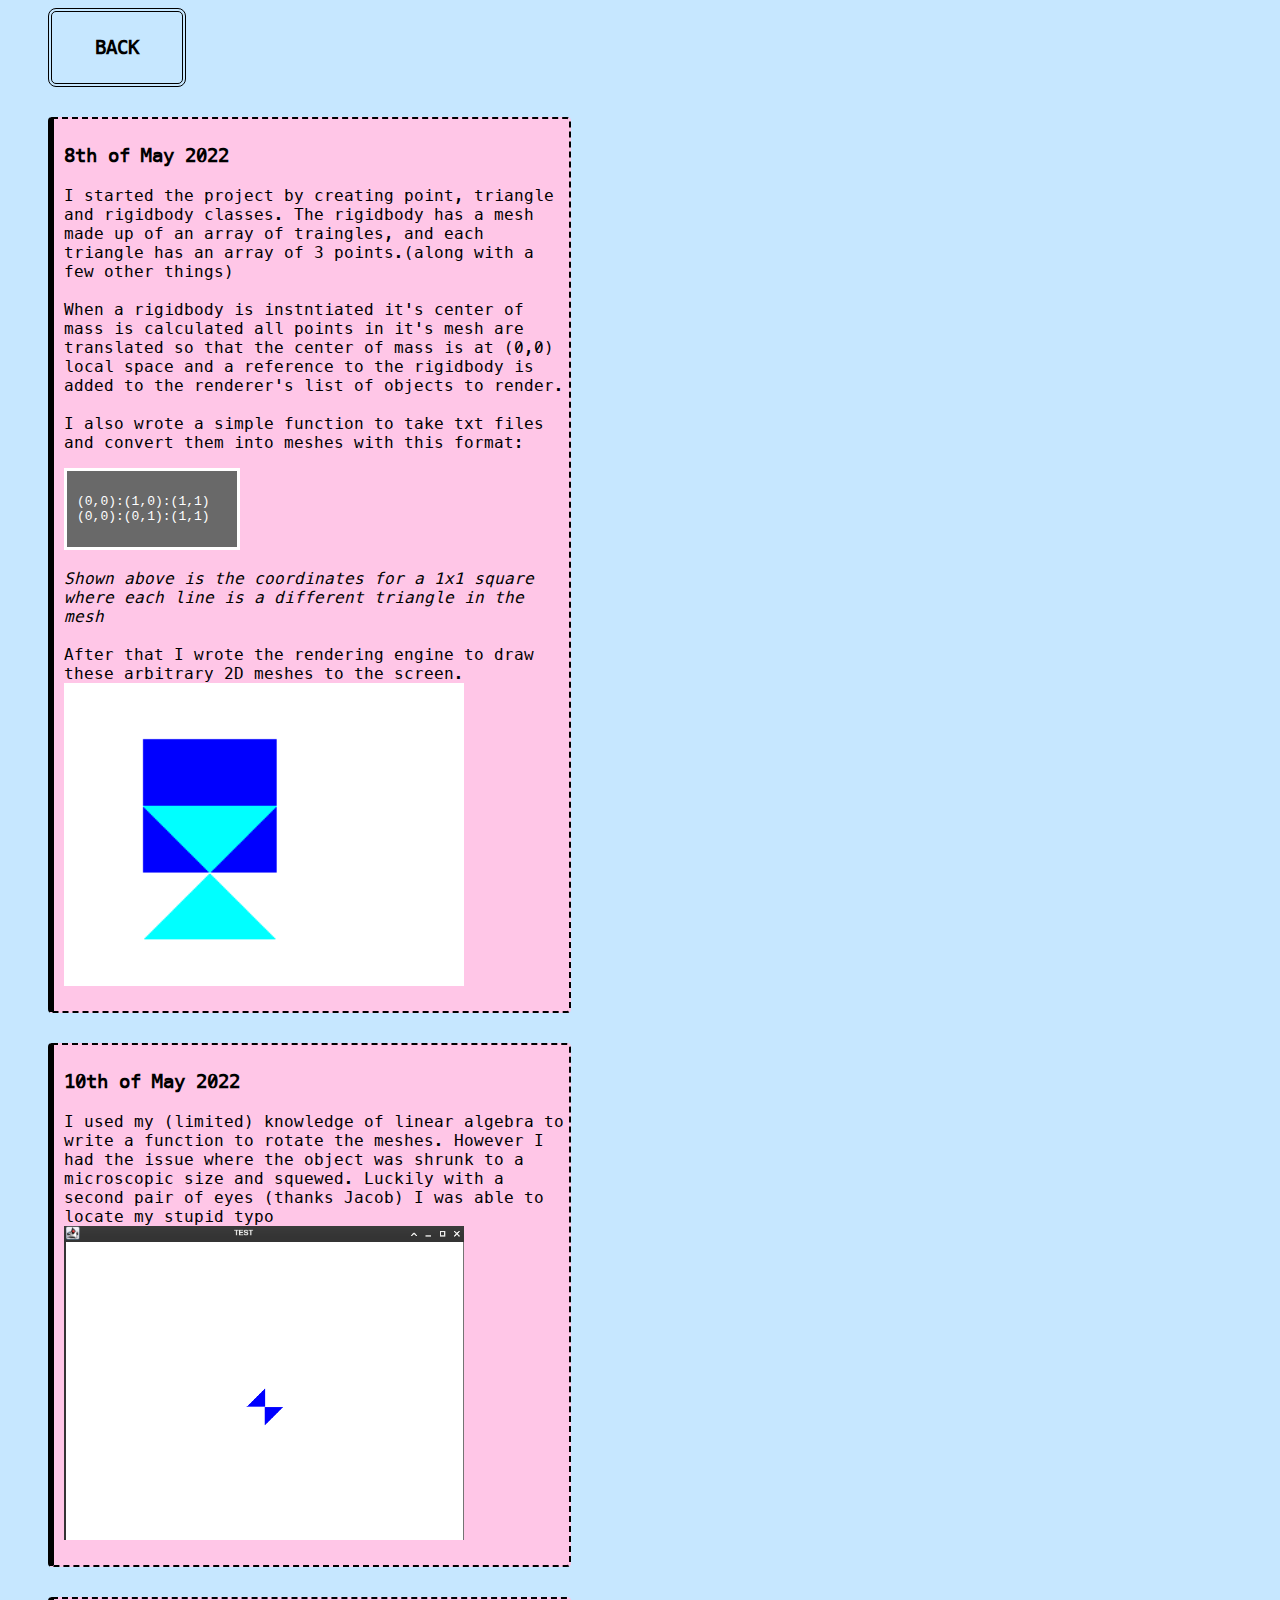
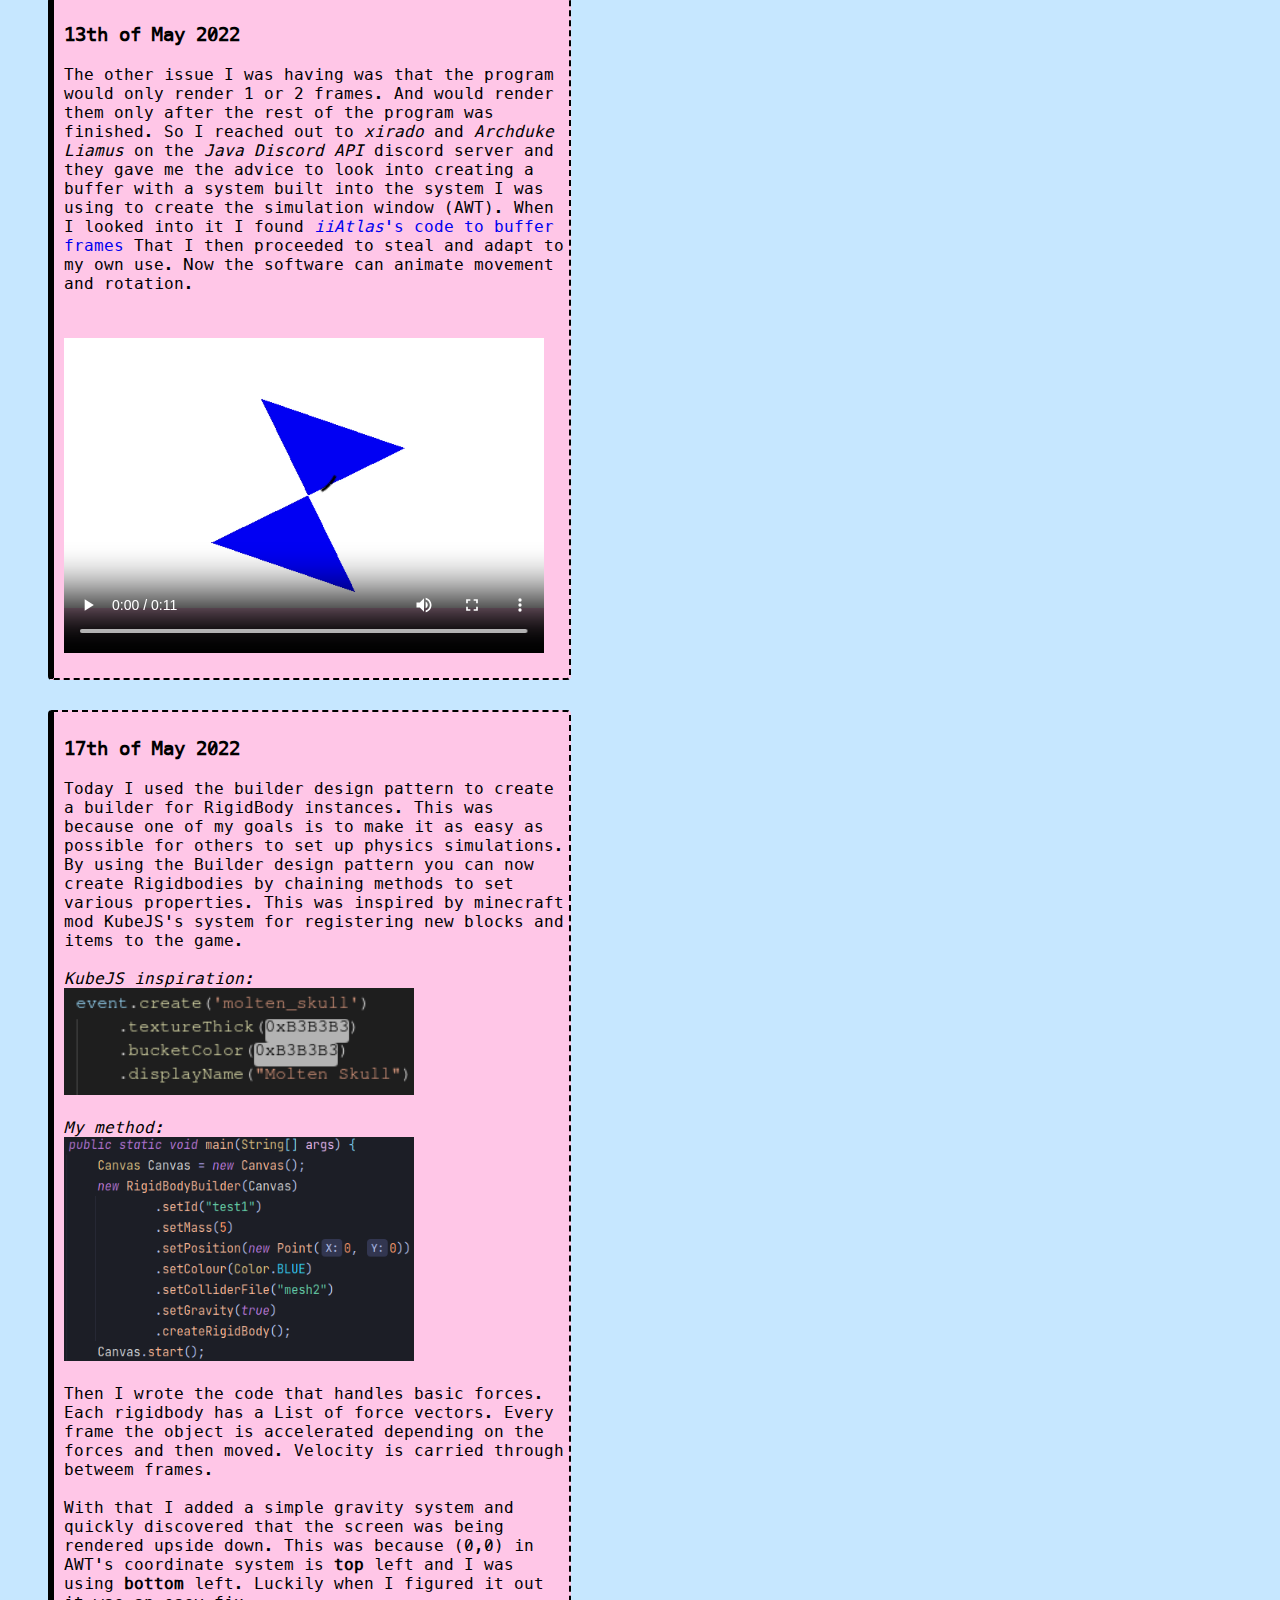
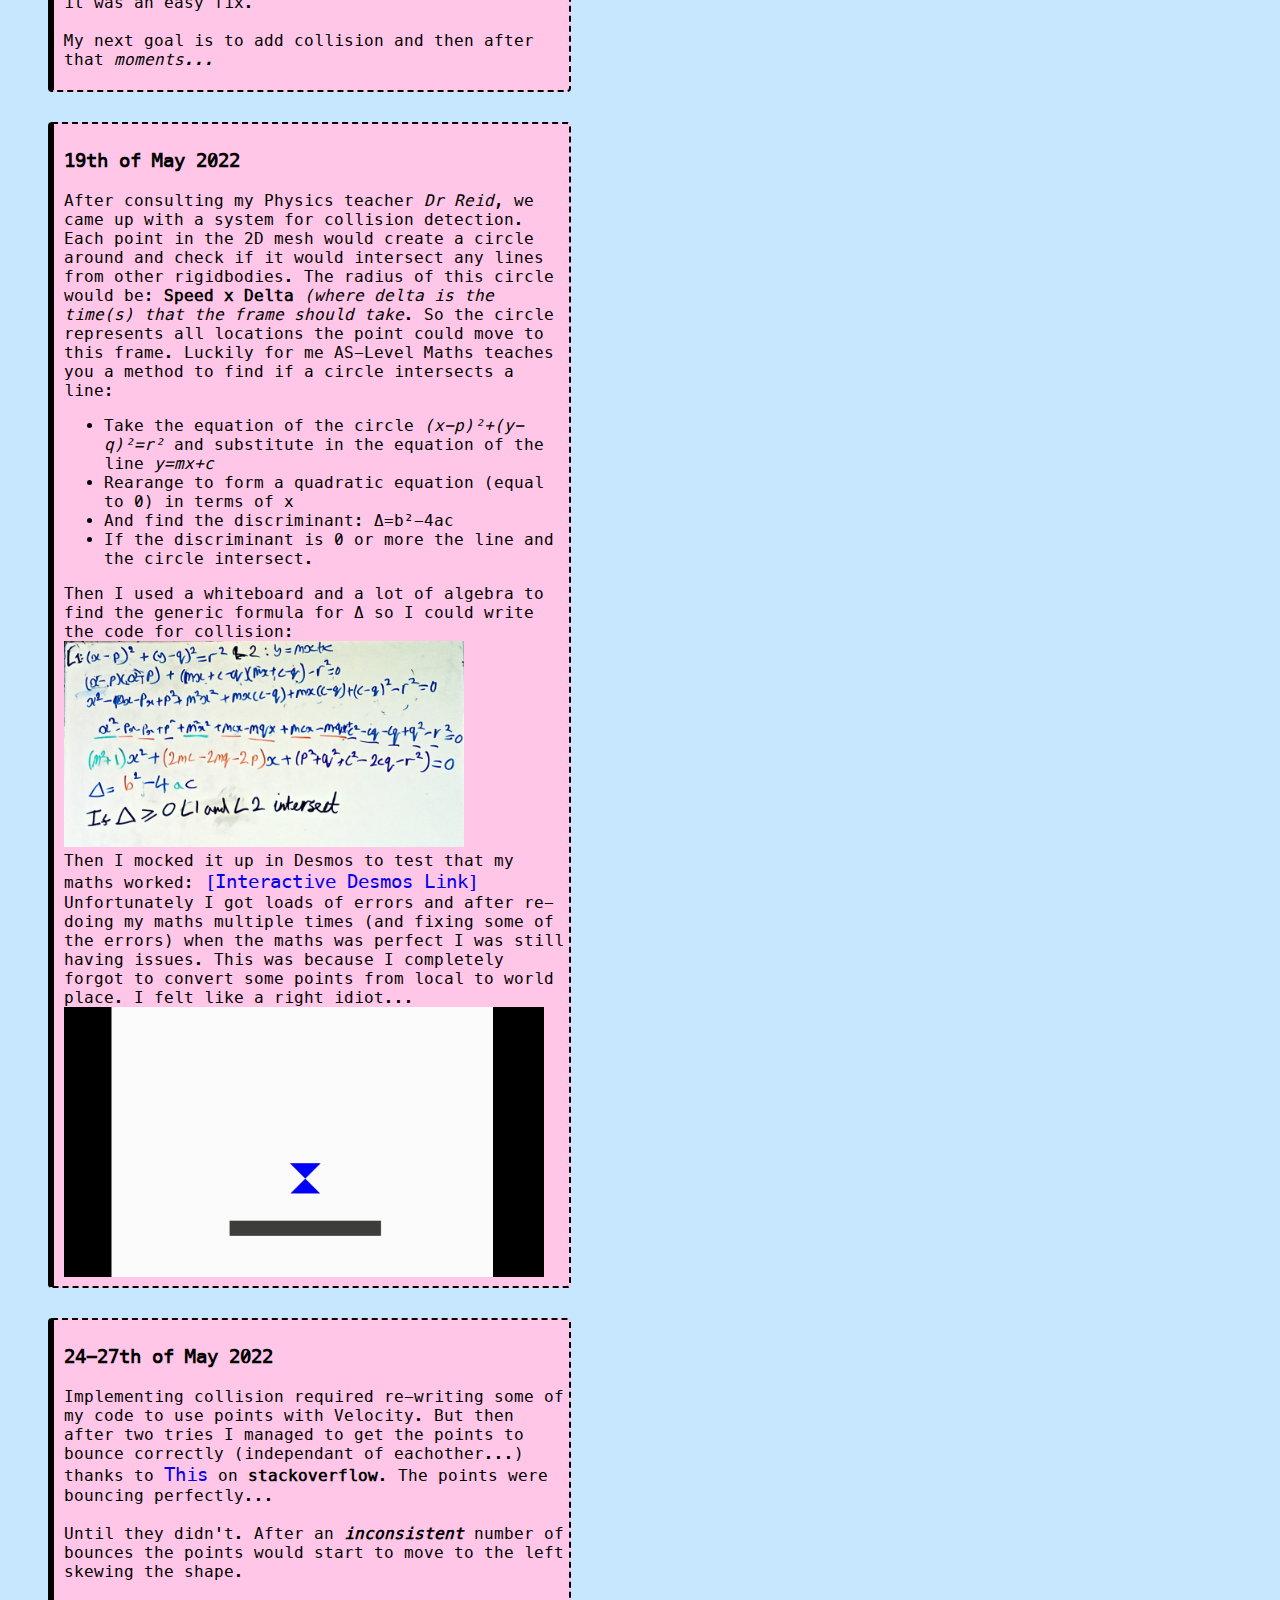
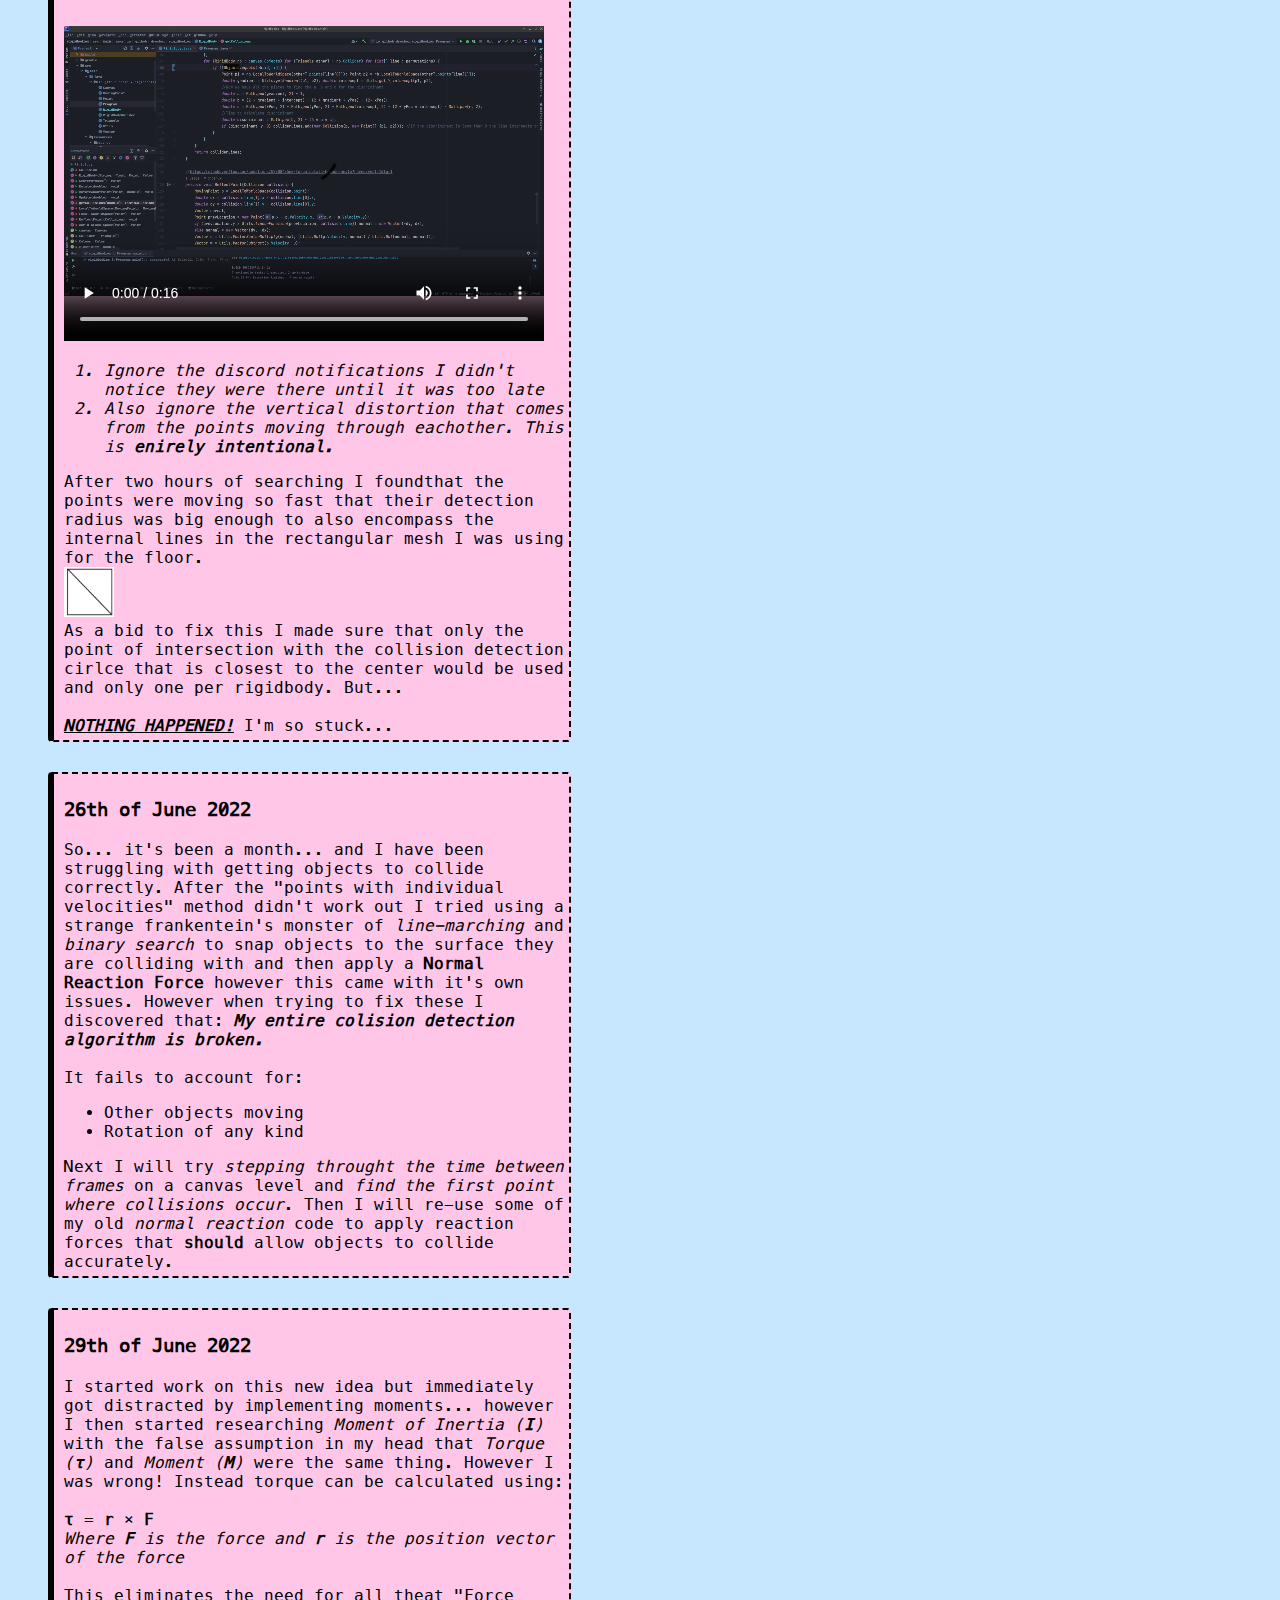
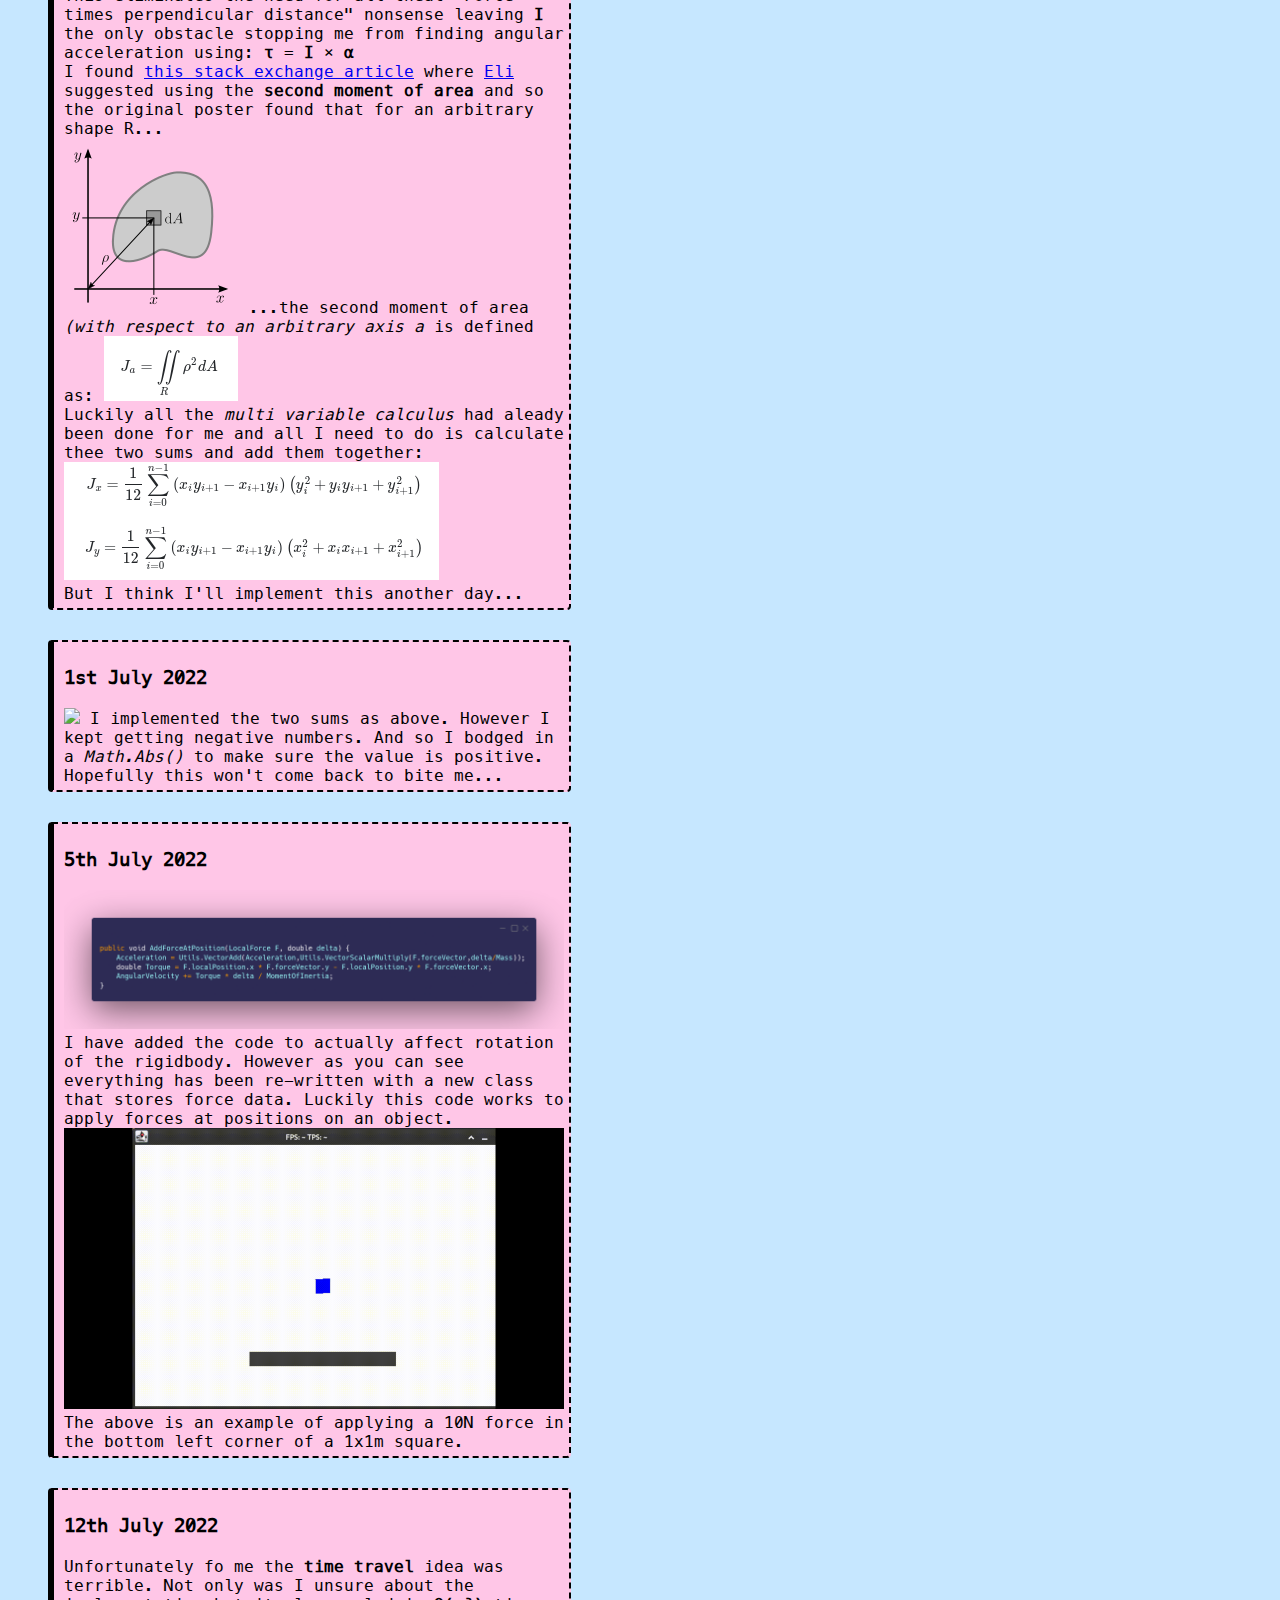
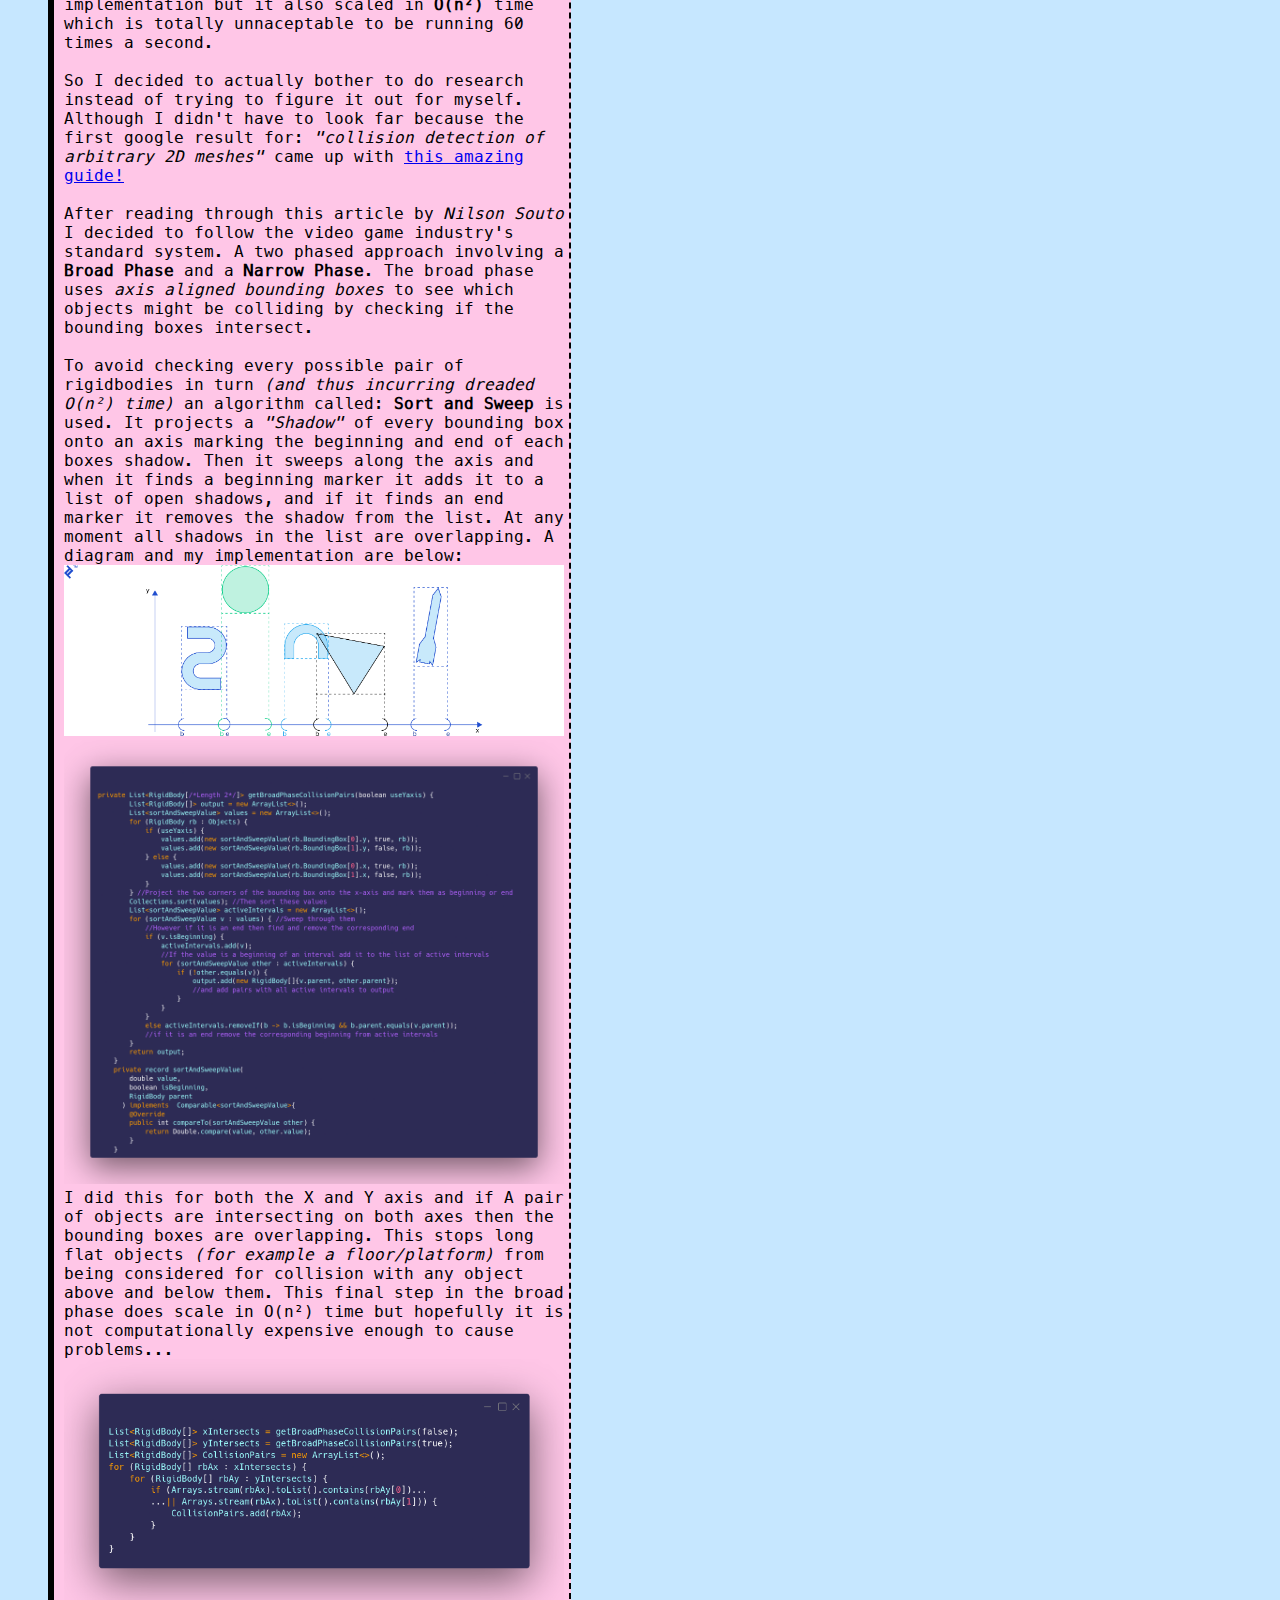
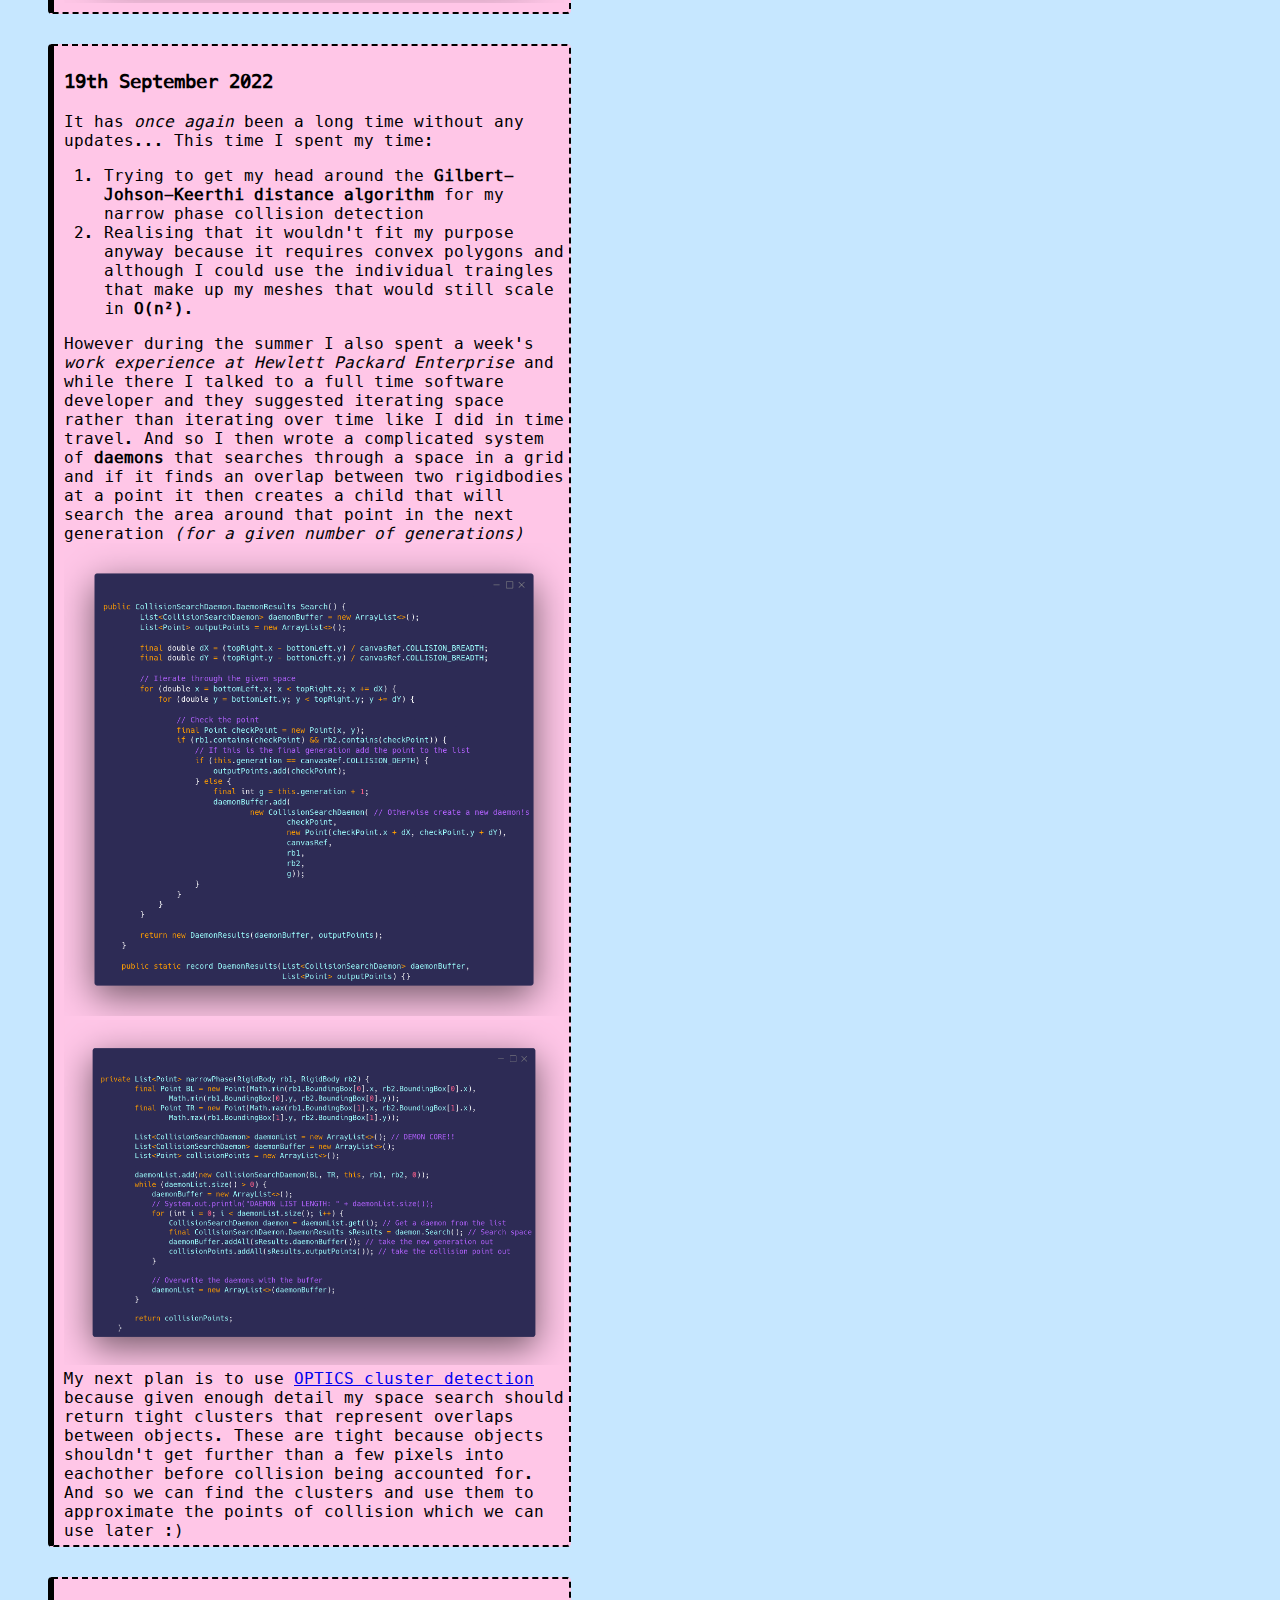
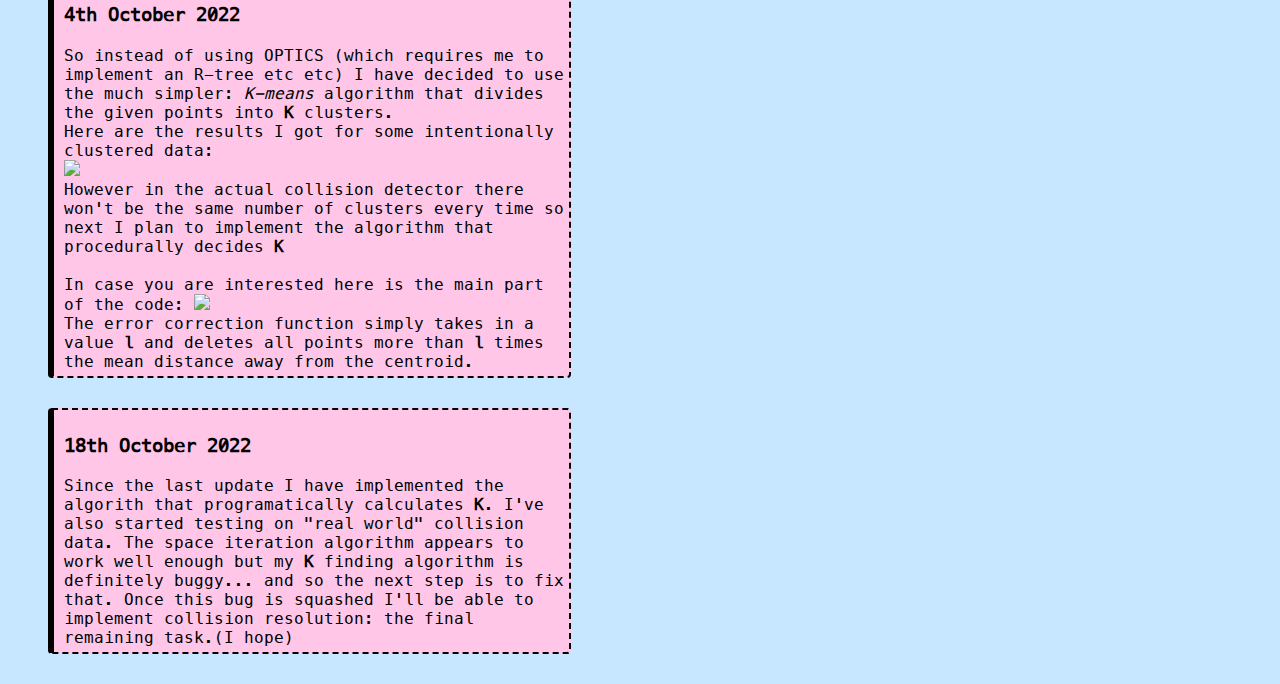
==== commit 1d1d7bac: "Added another small day" ====
--- a/devlogRigidbodies.html
+++ b/devlogRigidbodies.html
@@ -233,5 +233,26 @@
         further than a few pixels into eachother before collision being accounted for. And so we can find the clusters and use them to approximate
         the points of collision which we can use later :)
     </div>
+
+    <div class="devlogDay">
+        <p style="font-size: larger;"><b>4th October 2022</b></p>
+        So instead of using OPTICS (which requires me to implement an R-tree etc etc) I have decided to use the much simpler: <i>K-means</i>
+        algorithm that divides the given points into <b>K</b> clusters. <br/>
+        Here are the results I got for some intentionally clustered data:<br/>
+        <img src="images/rb/day13/day13-results.png" width="250px"/><br/>
+        However in the actual collision detector there won't be the same number of clusters every time so next I plan to implement
+        the algorithm that procedurally decides <b>K</b><br/><br/>
+        In case you are interested here is the main part of the code:
+        <img src="images/rb/day13/day13-kmeans.png" width="500px" /><br/>
+        The error correction function simply takes in a value <b>l</b> and deletes all points more than <b>l</b> times the mean distance
+        away from the centroid.
+    </div> 
+
+    <div class="devlogDay">
+        <p style="font-size: larger;"><b>18th October 2022</b></p>
+        Since the last update I have implemented the algorith that programatically calculates <b>K</b>. I've also started testing on "real world"
+        collision data. The space iteration algorithm appears to work well enough but my <b>K</b> finding algorithm is definitely buggy... and so 
+        the next step is to fix that. Once this bug is squashed I'll be able to implement collision resolution: the final remaining task.(I hope)
+    </div>
 </body>
 </html>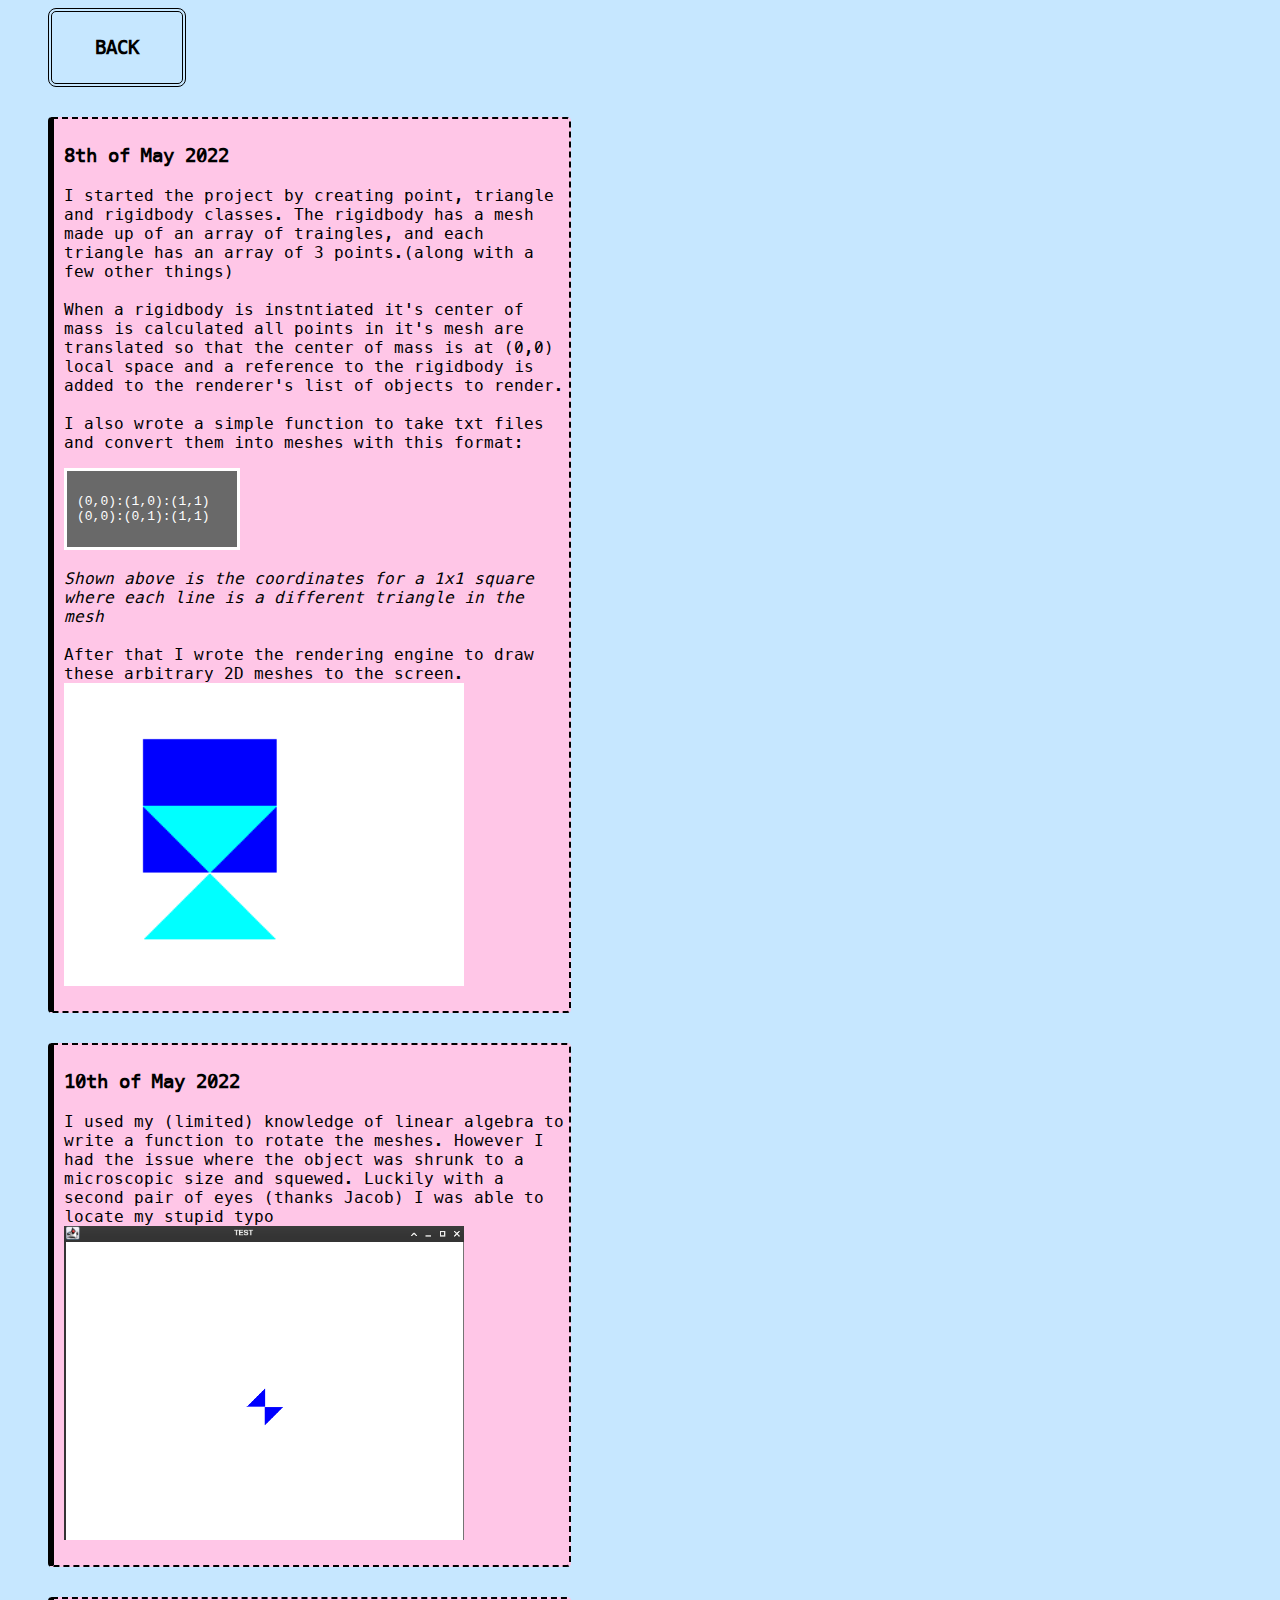
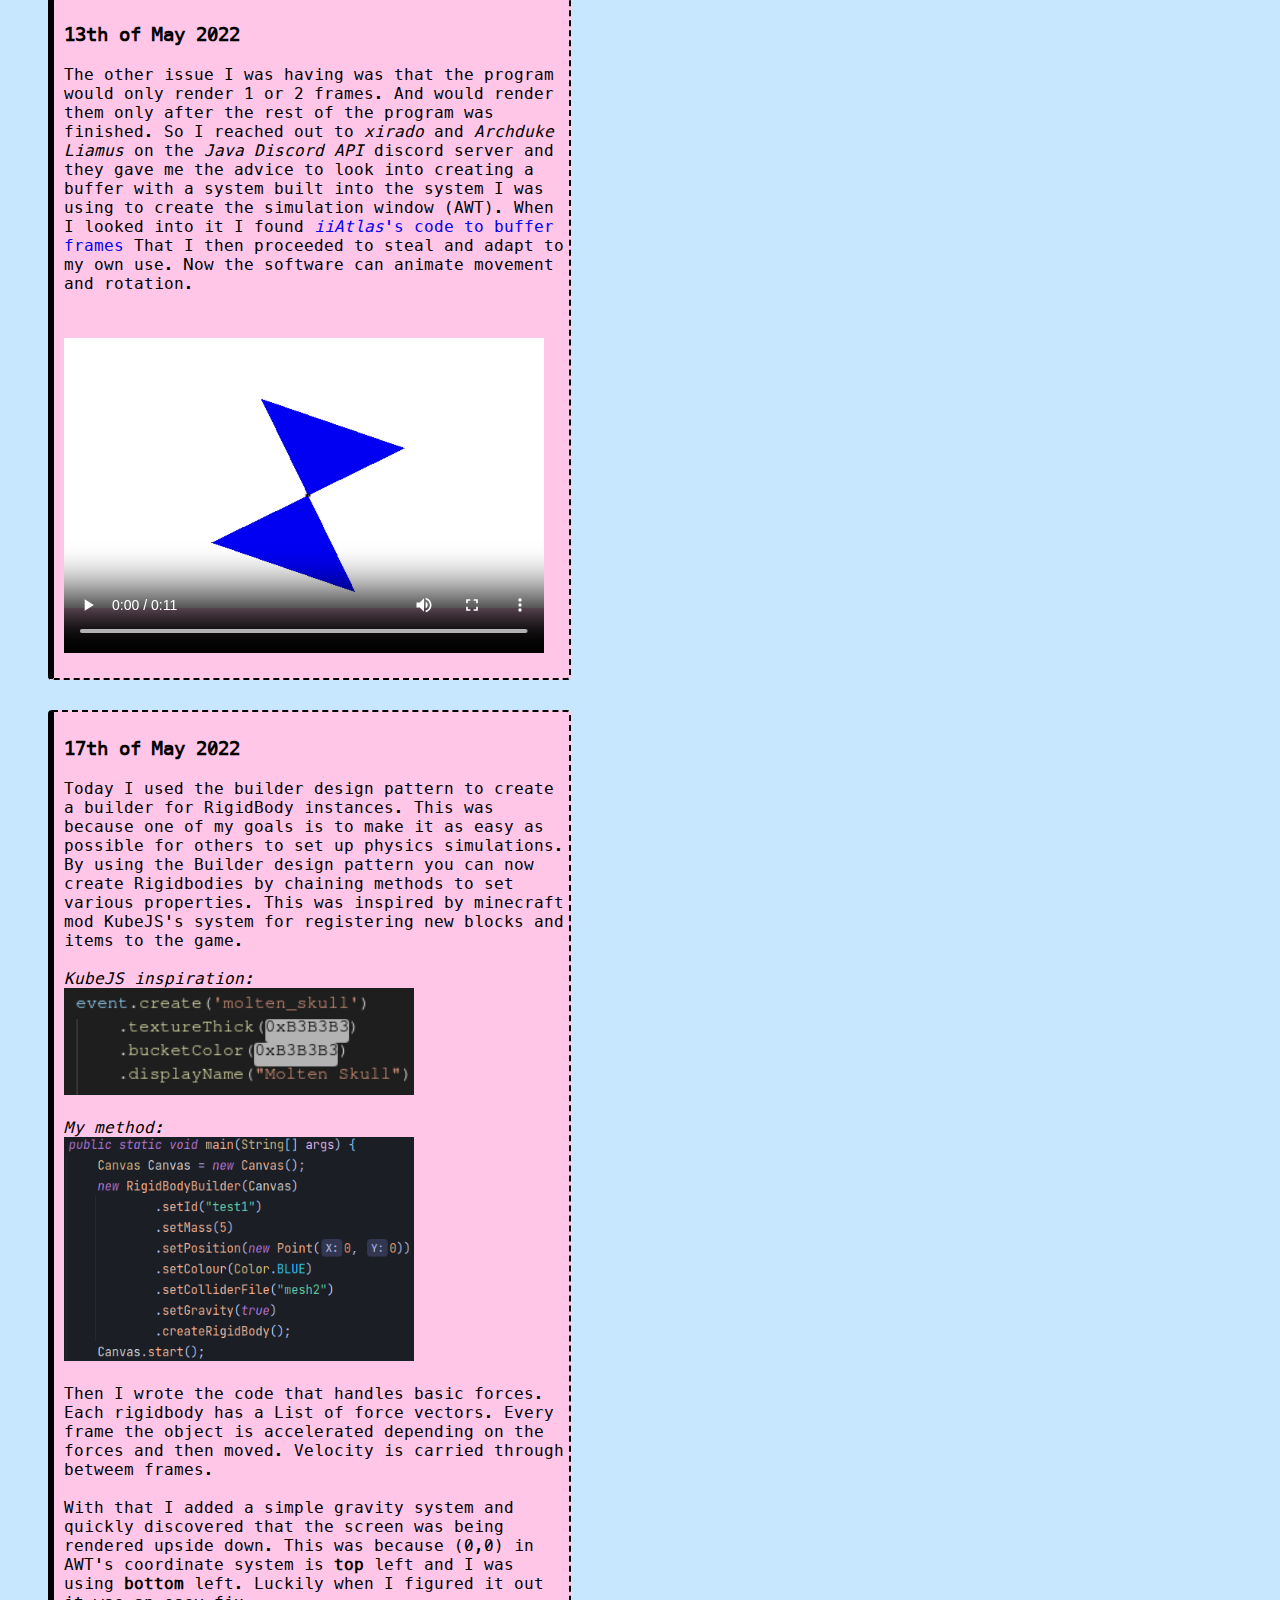
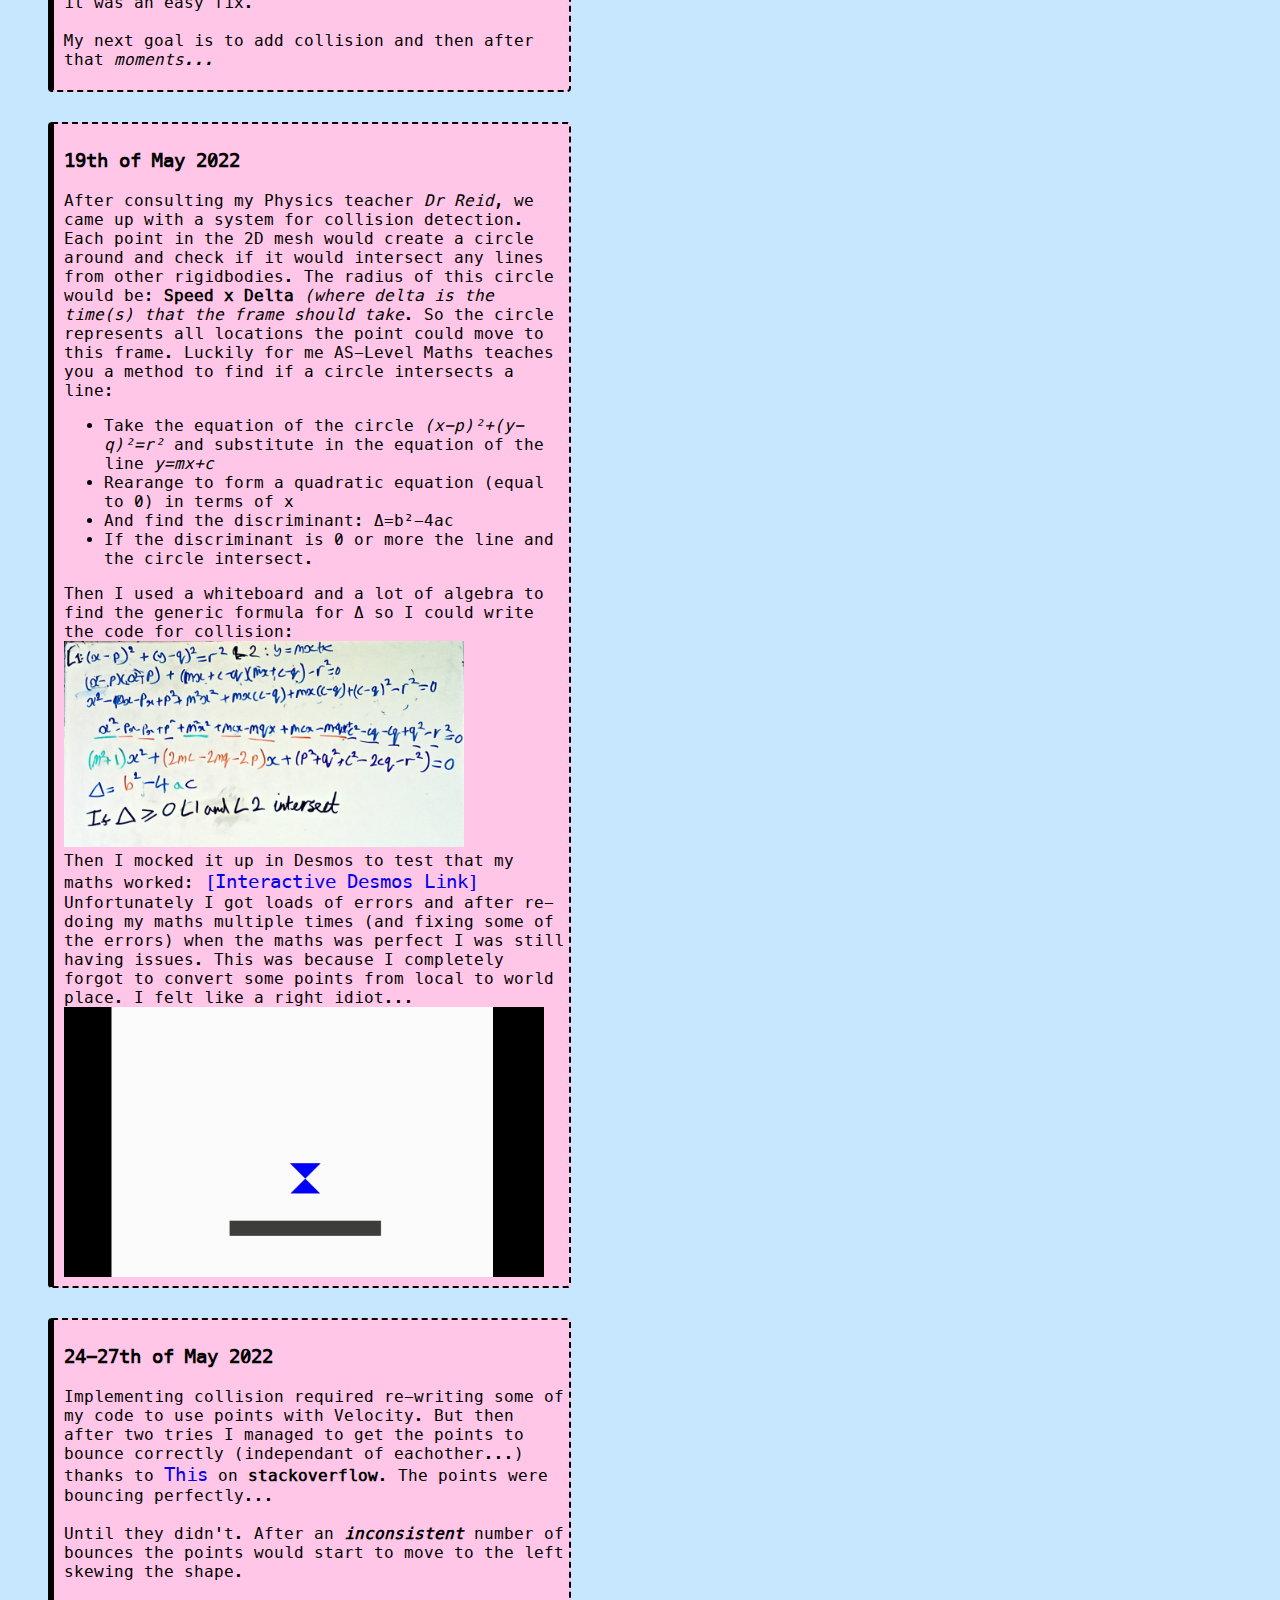
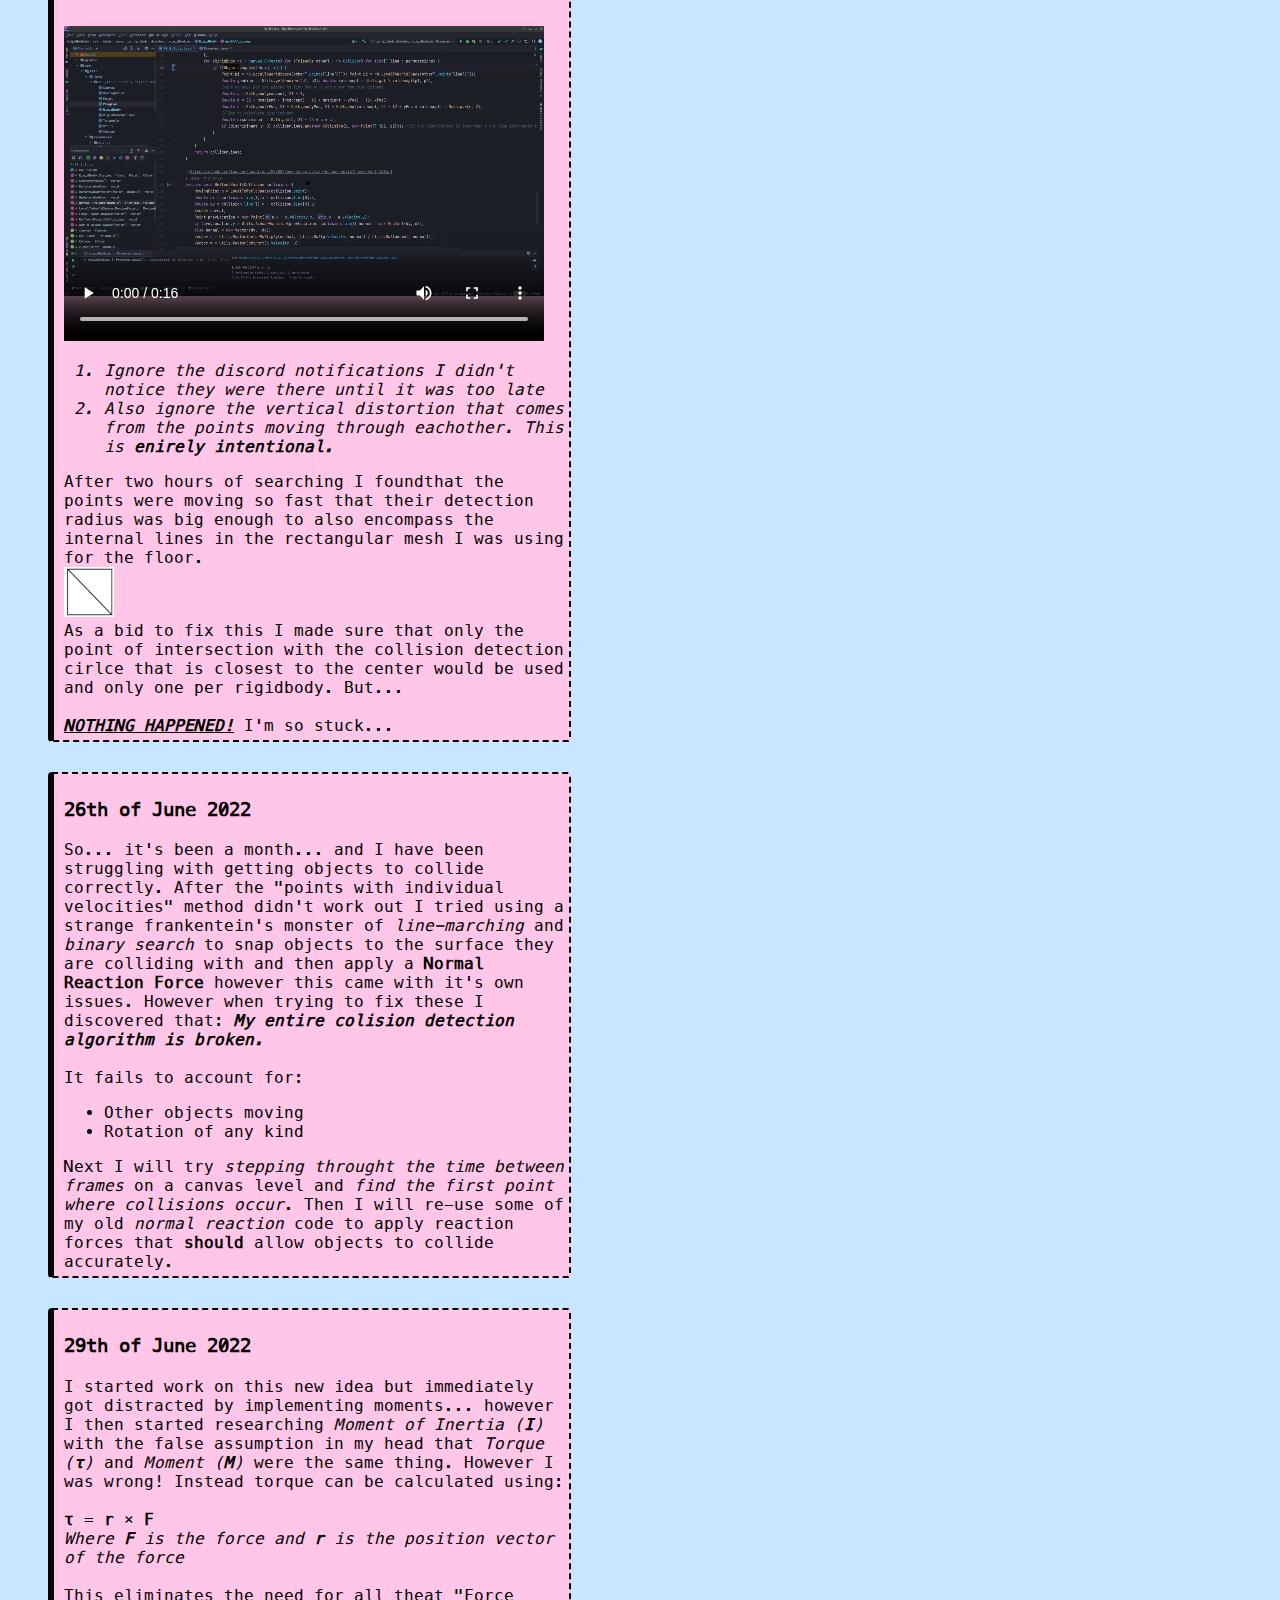
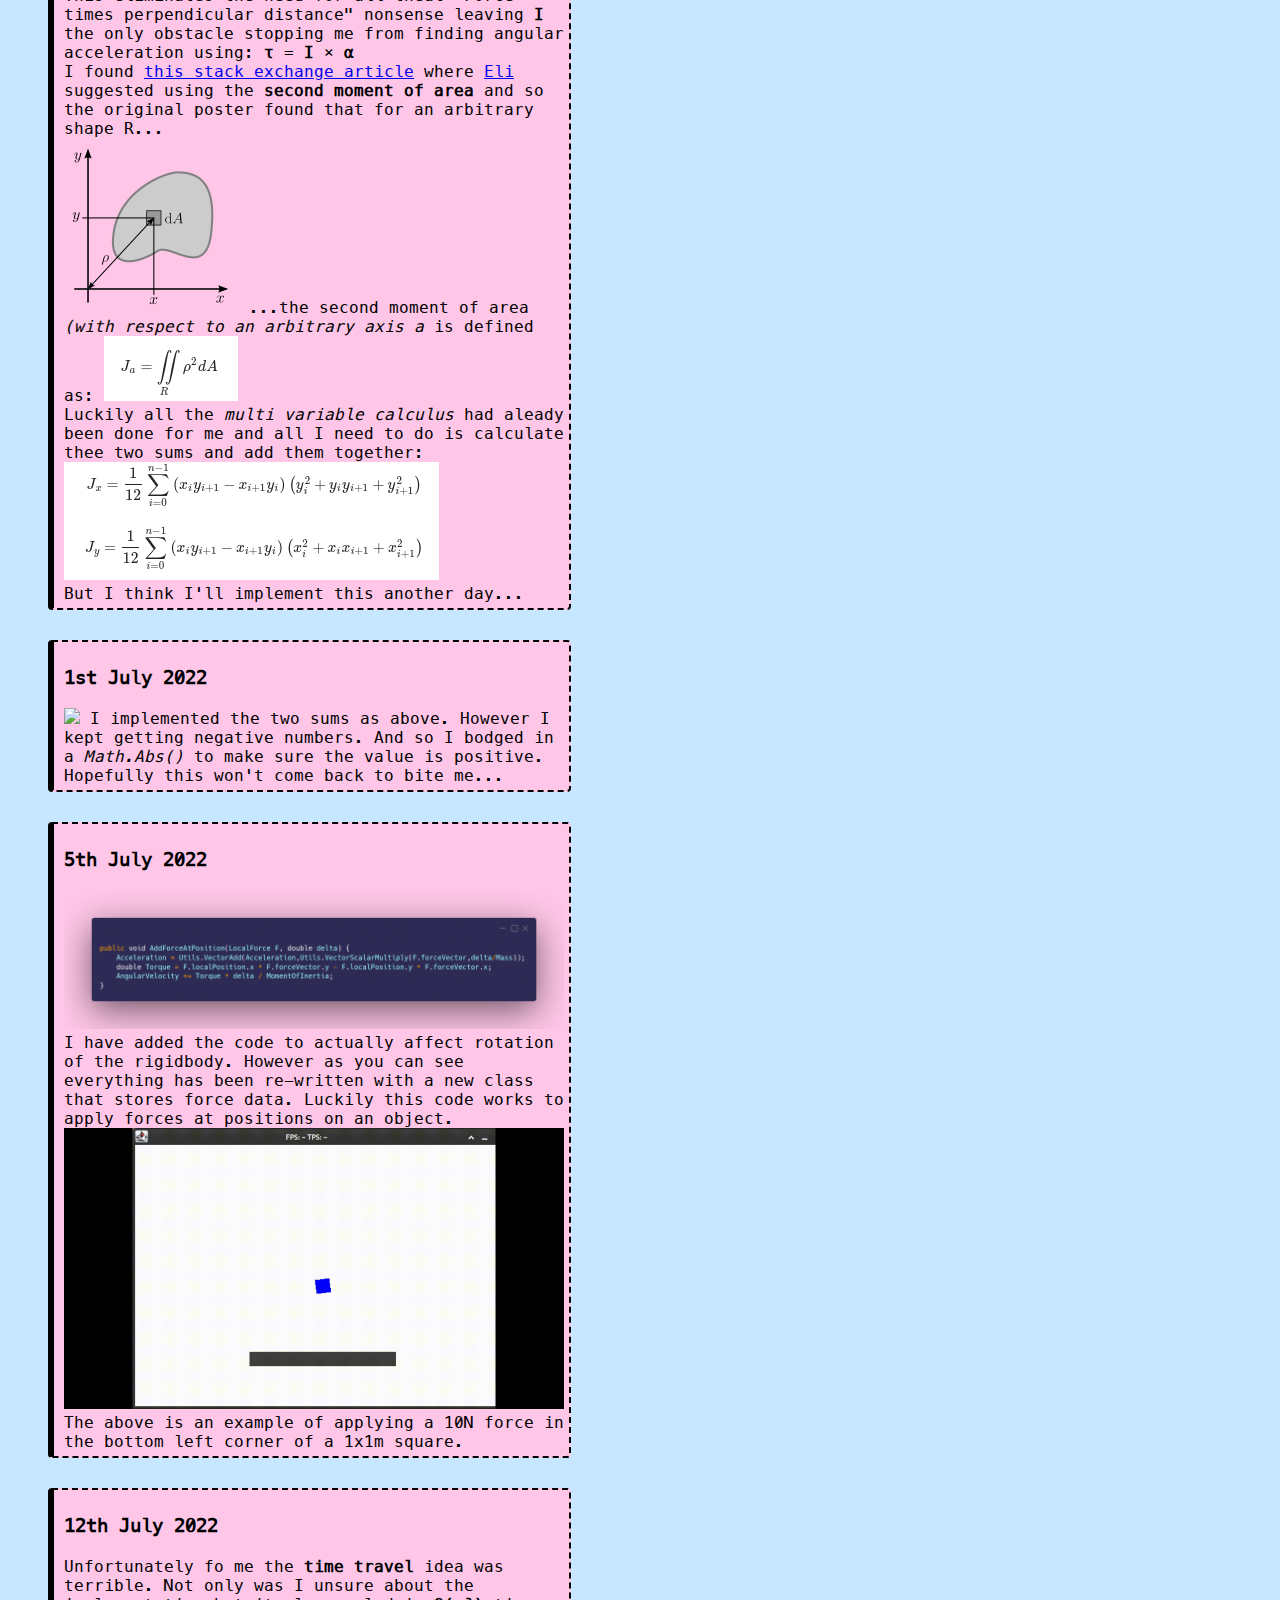
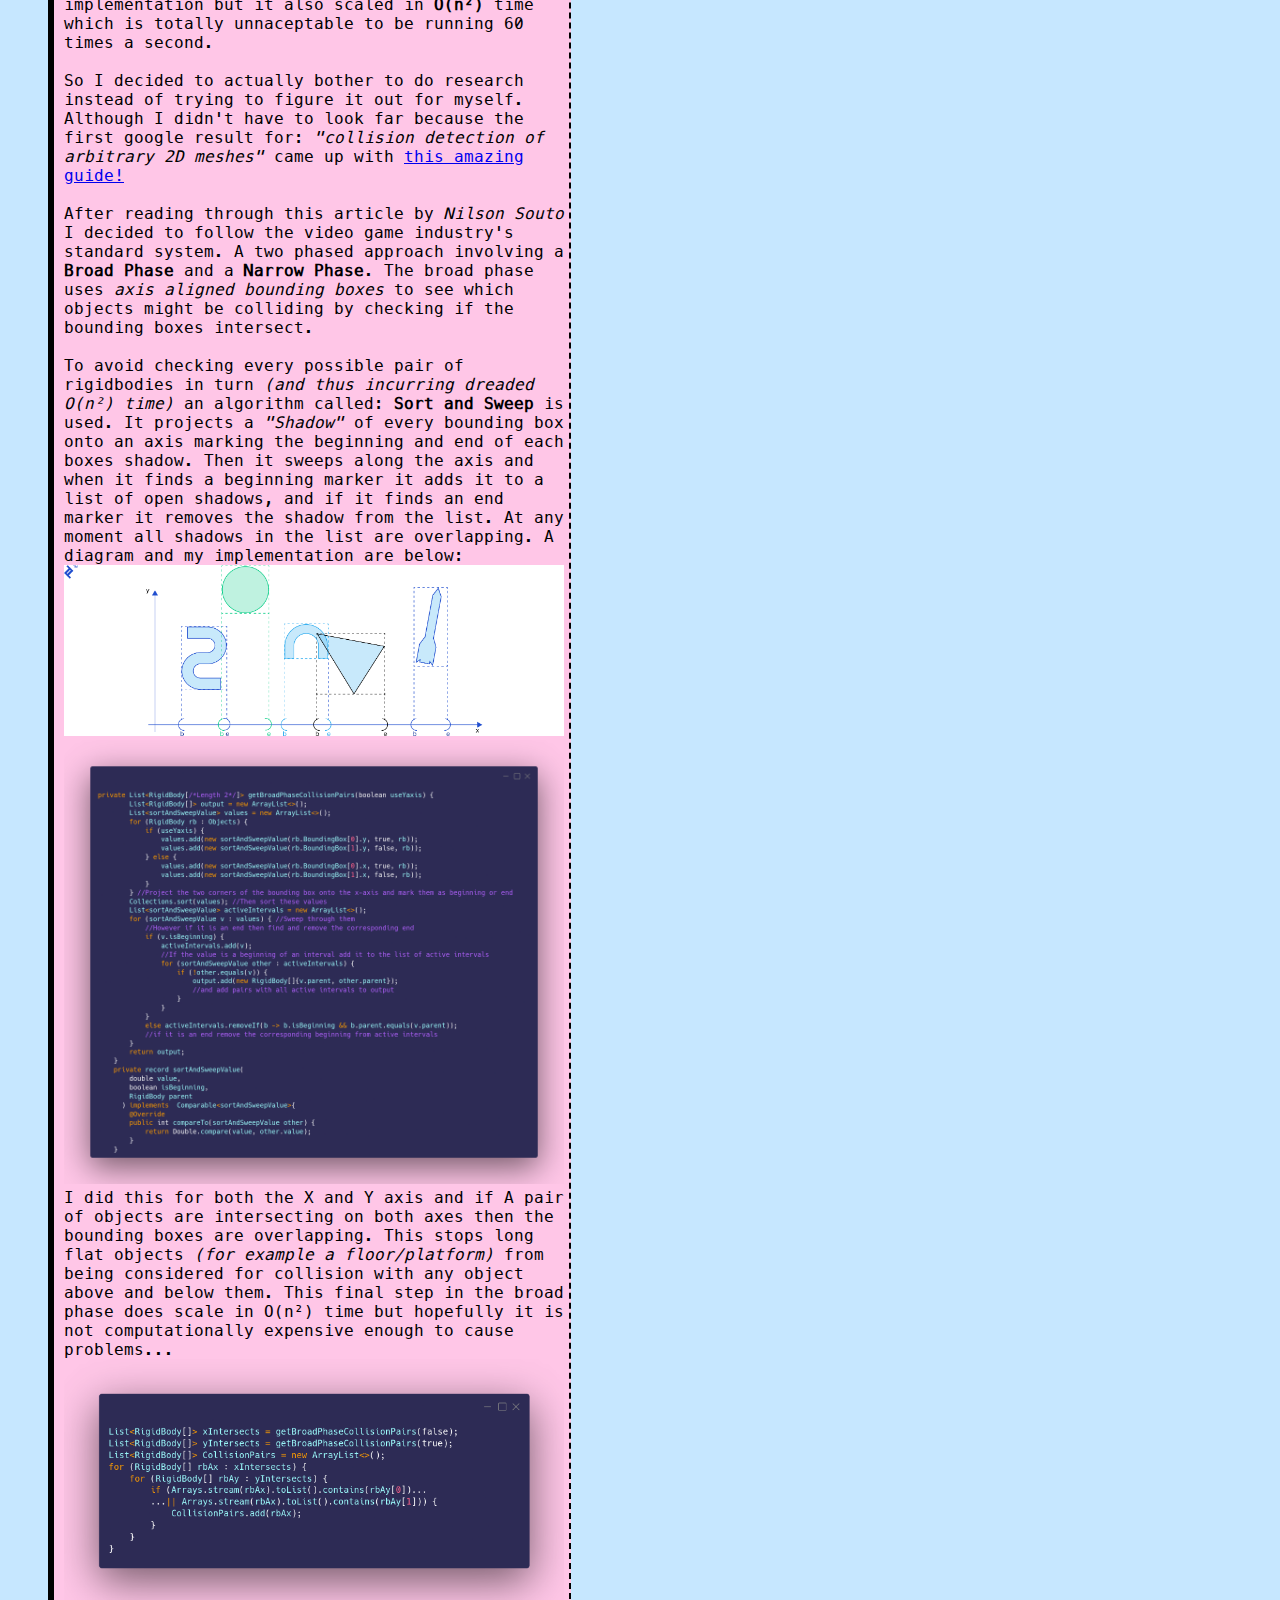
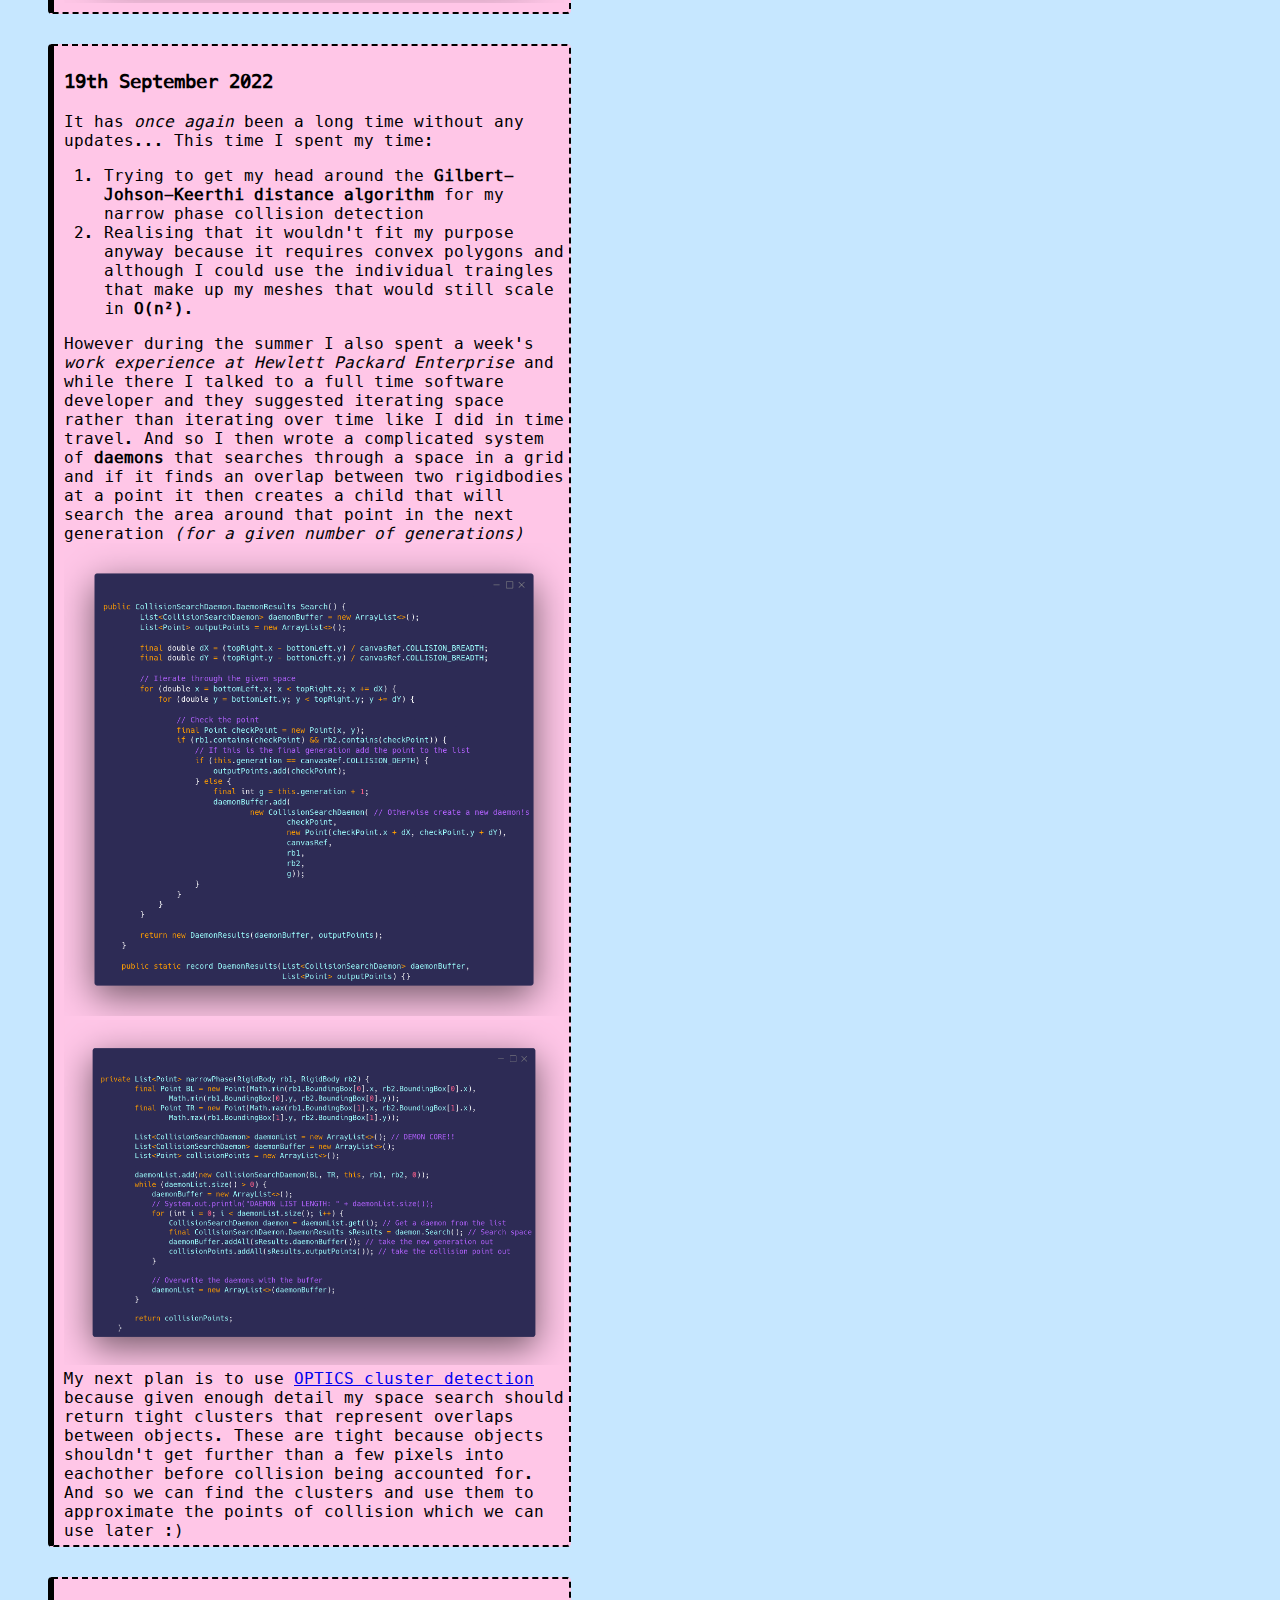
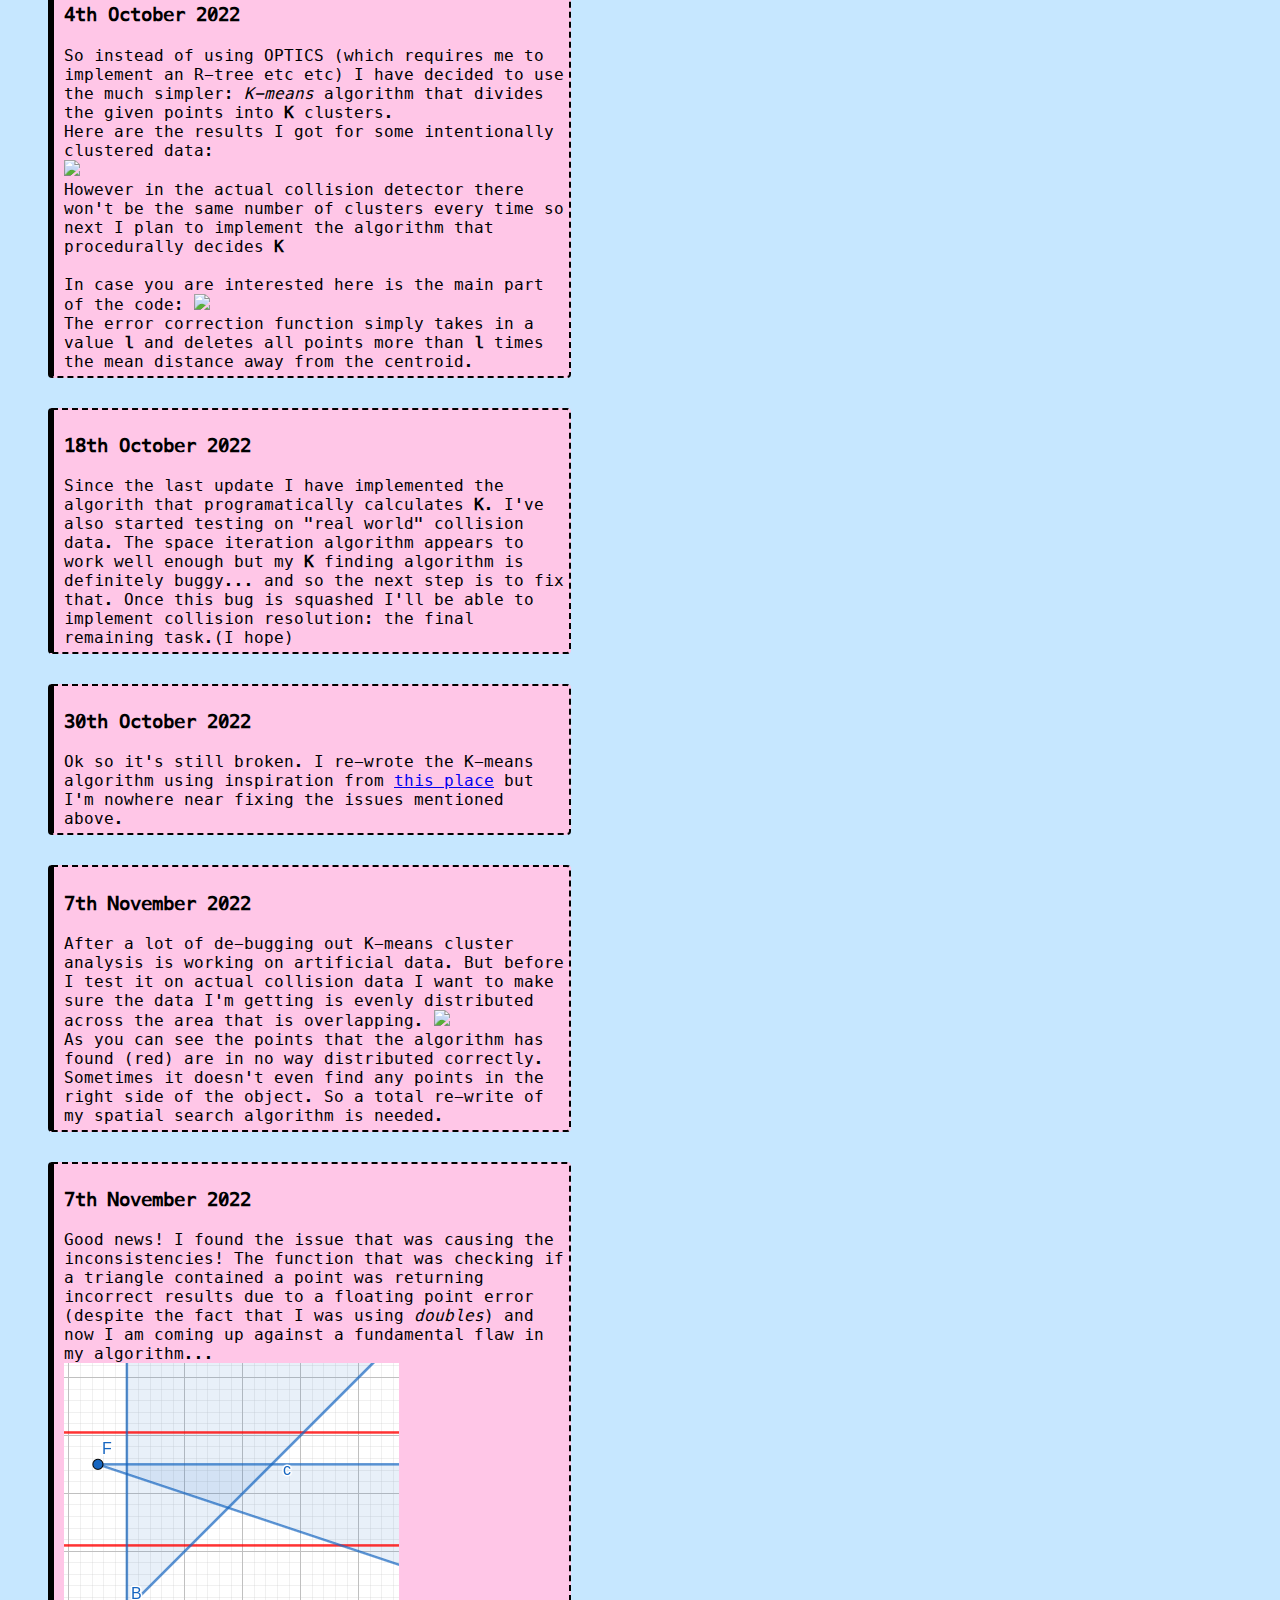
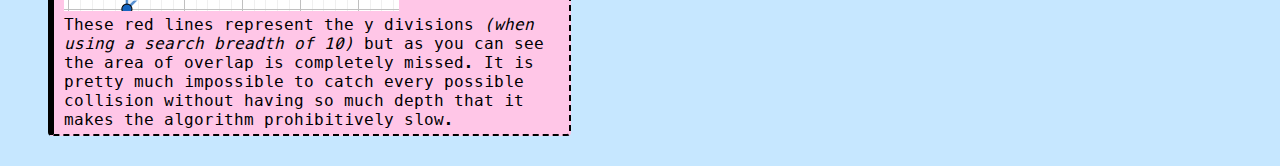
==== commit 82973e23: "Another devlog update as usual" ====
--- a/devlogRigidbodies.html
+++ b/devlogRigidbodies.html
@@ -254,5 +254,31 @@
         collision data. The space iteration algorithm appears to work well enough but my <b>K</b> finding algorithm is definitely buggy... and so 
         the next step is to fix that. Once this bug is squashed I'll be able to implement collision resolution: the final remaining task.(I hope)
     </div>
+
+    <div class="devlogDay">
+        <p style="font-size: larger"><b>30th October 2022</b></p>
+        Ok so it's still broken. I re-wrote the K-means algorithm using inspiration from 
+        <a href="https://github.com/binodsuman/KMeans_Java">this place</a> but I'm nowhere near fixing the issues mentioned above.
+    </div>
+
+    <div class="devlogDay">
+        <p style="font-size: larger"><b>7th November 2022</b></p>
+        After a lot of de-bugging out K-means cluster analysis is working on artificial data. But before I test it
+        on actual collision data I want to make sure the data I'm getting is evenly distributed across the area that is overlapping.
+        <img src="images/rb/day14-search-fail.png" width="250px"/><br>
+        As you can see the points that the algorithm has found (red) are in no way distributed correctly. Sometimes it doesn't even 
+        find any points in the right side of the object. So a total re-write of my spatial search algorithm is needed.
+    </div>
+
+    <div class="devlogDay">
+        <p style="font-size: larger"><b>7th November 2022</b></p>
+        Good news! I found the issue that was causing the inconsistencies! The function that was checking if a triangle contained a
+         point was returning incorrect results due to a floating point error (despite the fact that I was using <i>doubles</i>) and
+        now I am coming up against a fundamental flaw in my algorithm...<br>
+        <img src="images/rb/day15-search-impossible.png" /><br>
+        These red lines represent the y divisions <i>(when using a search breadth of 10)</i> but as you can see the area of overlap
+         is completely missed. It is pretty much impossible to catch every possible collision without having so much depth that it
+        makes the algorithm prohibitively slow.
+    </div>
 </body>
 </html>